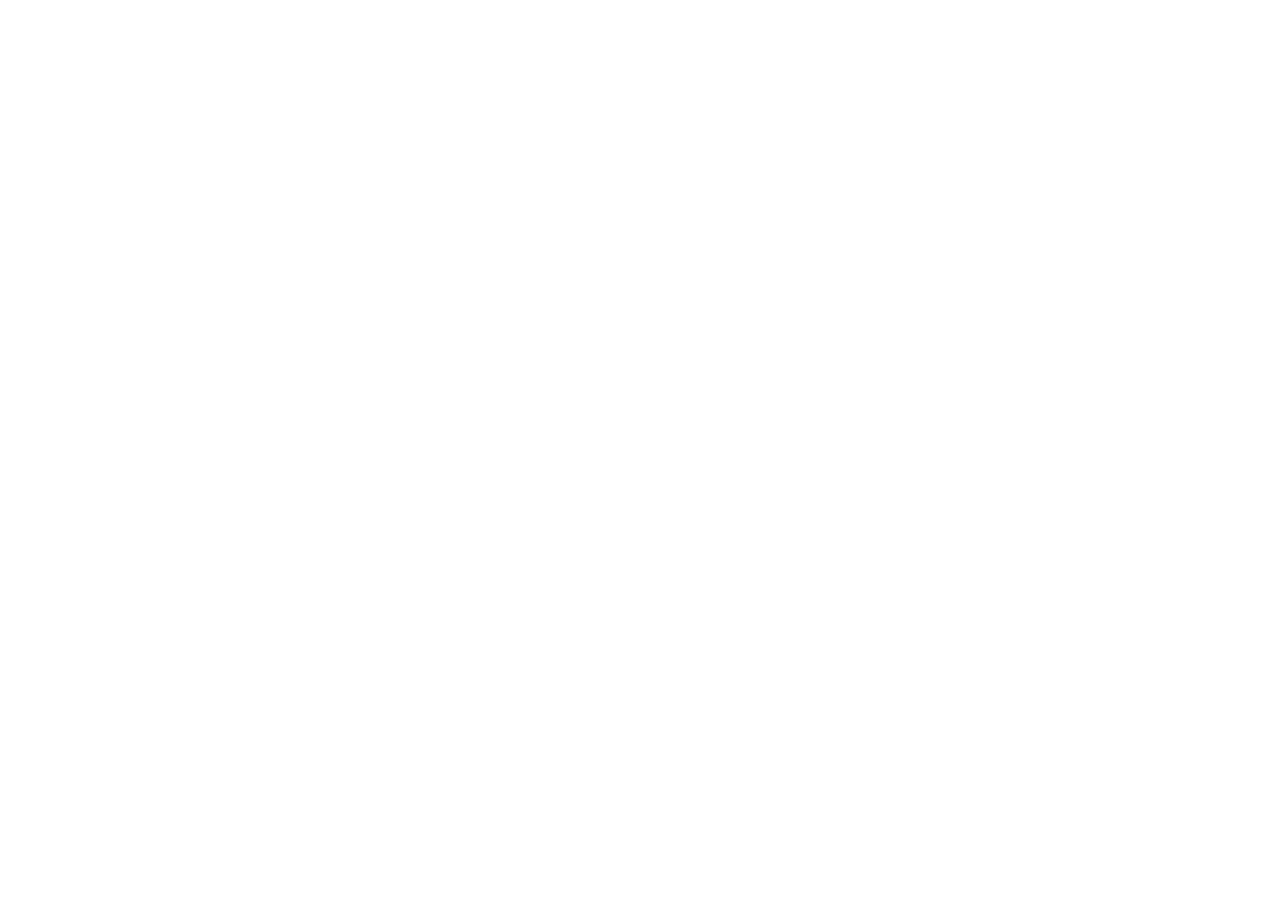
==== dc20160910/html/index.html @ 57bc67fc "基盤のhtml,cssの実装" ====
<!DOCTYPE html>
<html>
<head>
	<meta charset="utf-8">
	<meta http-equiv="X-UA-Compatible" content="IE=edge">
	<meta name="viewport" content="width=device-width, maximum-scale=1.0, minimum-scale=0.5,user-scalable=yes,initial-scale=1.0" />
	<meta http-equiv="Pragma" content="no-cache">
	<meta http-equiv="Cache-Control" content="no-cache">
	<meta http-equiv="Expires" content="0">
	<meta name="author" content="white wolf">
	<meta name="description" content="">
	<meta name="keywords" content="">
	<title></title>
	<link rel="stylesheet" href="css/normalize.css">
	<link rel="stylesheet" href="css/format.css">
</head>
<body>

</body>
</html>
---- dc20160910/html/css/format.css ----
/*
format Stylesheet
v1.0.0
Last Updated: 2016-09-03
Author: White Wolf
Twitter: @White_Wolf_NeT
*/

@font-face {
	font-family: 'ImagineYokohamaFont';
	src: url(../font/imagine_YOKOHAMA.otf);
}

* {
	width: 100%;
	margin: 0;
	padding: 0;
	font-family: ImagineYokohamaFont;
}

/*
タブレット端末サイズ
*/
@media screen and (max-width:1050px){
}

/*
スマホ端末サイズ
*/
@media screen and (max-width:650px){
}
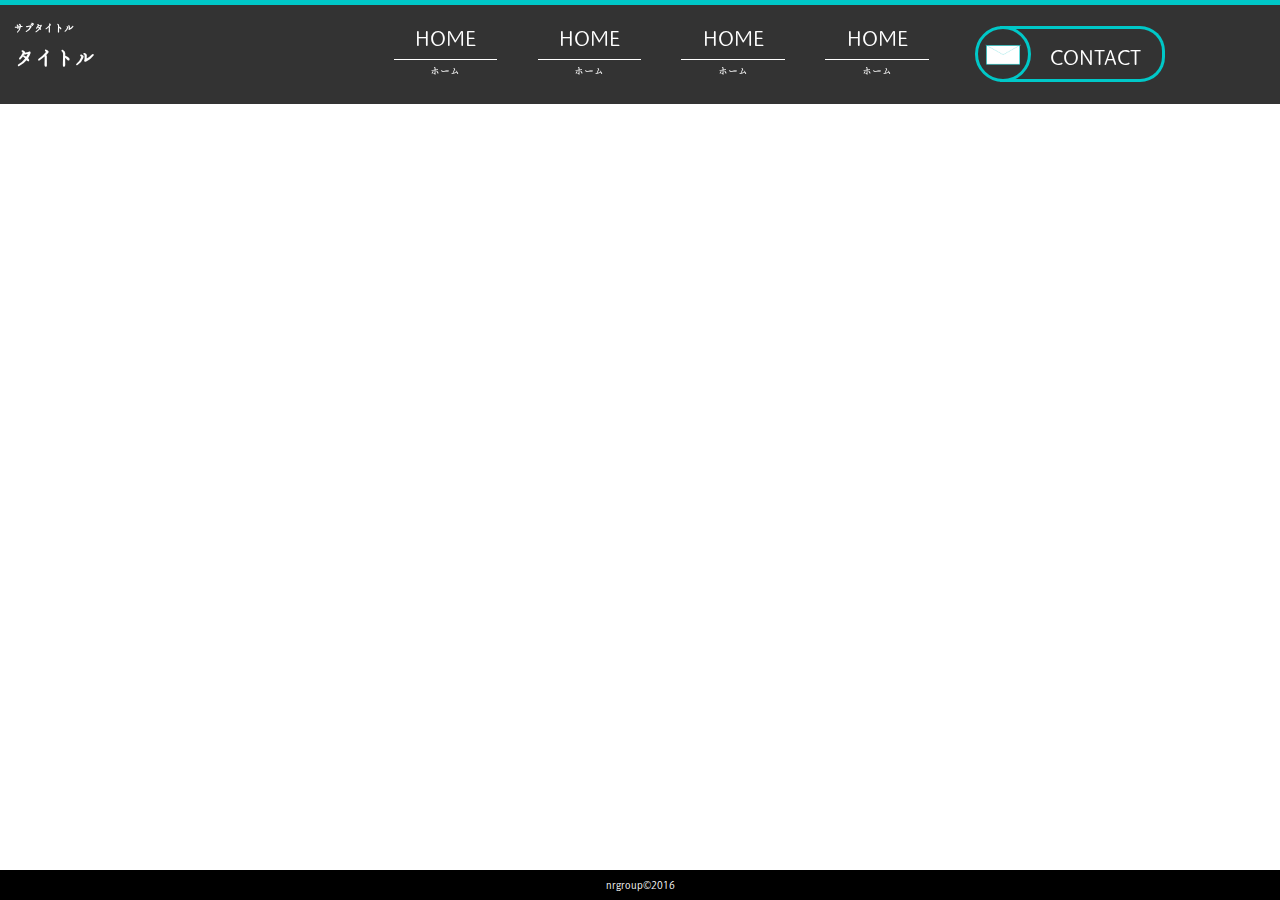
==== commit dc677ef9: "主にPC用のheader部分の実装" ====
--- a/dc20160910/html/index.html
+++ b/dc20160910/html/index.html
@@ -10,11 +10,43 @@
 	<meta name="author" content="white wolf">
 	<meta name="description" content="">
 	<meta name="keywords" content="">
-	<title></title>
+	<title>タイトル</title>
 	<link rel="stylesheet" href="css/normalize.css">
 	<link rel="stylesheet" href="css/format.css">
+	<link rel="stylesheet" href="css/header_footer.css">
+	<link rel="stylesheet" href="css/index.css">
 </head>
 <body>
-
+	<header>
+		<div class="logo_group">
+			<h2>サブタイトル</h2>
+			<h1>タイトル</h1>
+		</div>
+		<nav class="nav_group">
+			<ul>
+				<li><a href="#" title="HOME">HOME<p class="subTitleMenu">ホーム</p></a></li>
+				<li><a href="#" title="HOME">HOME<p class="subTitleMenu">ホーム</p></a></li>
+				<li><a href="#" title="HOME">HOME<p class="subTitleMenu">ホーム</p></a></li>
+				<li><a href="#" title="HOME">HOME<p class="subTitleMenu">ホーム</p></a></li>
+				<li><a href="#" title="HOME" id="contact_menu_tab">HOME<p class="subTitleMenu">ホーム</p></a></li>
+				<li id="contact_menu">
+					<a href="#" title="CONTACT">
+						<ul>
+							<li><img src="img/icon/contact_icon.gif" alt="CONTACT_ICON"></li>
+							<li>CONTACT</li>
+						</ul>
+					</a>
+				</li>
+			</ul>
+		</nav>
+	</header>
+	<div class="main_body">
+		<div>
+			<!-- image -->
+		</div>
+	</div>
+	<footer>
+		<p class="copywrigth">nrgroup©2016</p>
+	</footer>
 </body>
 </html>--- a/dc20160910/html/css/format.css
+++ b/dc20160910/html/css/format.css
@@ -8,7 +8,7 @@
 
 @font-face {
 	font-family: 'ImagineYokohamaFont';
-	src: url(../font/imagine_YOKOHAMA.otf);
+	src: url('../font/imagine_YOKOHAMA.otf');
 }
 
 * {
@@ -18,7 +18,17 @@
 	font-family: ImagineYokohamaFont;
 }
 
-/*
+a{
+	text-decoration: none;
+	color: black;
+	-moz-transition: .5s;
+	-webkit-transition: .5s;
+	-o-transition: .5s;
+	-ms-transition: .5s;
+	transition: .5s;
+}
+
+/*http://netgroup.sakura.ne.jp
 タブレット端末サイズ
 */
 @media screen and (max-width:1050px){
--- a/dc20160910/html/css/header_footer.css
+++ b/dc20160910/html/css/header_footer.css
@@ -0,0 +1,198 @@
+/*
+header footer Stylesheet
+v1.0.0
+Last Updated: 2016-09-03
+Author: White Wolf
+Twitter: @White_Wolf_NeT
+*/
+
+header
+{
+	border-top: solid 5px rgb(0, 200, 200);
+	background-color: rgba(0,0,0,0.8);
+	position: fixed;
+	left: 0;
+	top: 0;
+	width: 98%;
+	padding: 1% 1% 0 1%;
+}
+
+.logo_group
+{
+	width: 20%;
+	display: block;
+	float: left;
+}
+
+.logo_group h1{
+	font-size: 20px;
+	color: white;
+	width: 90%;
+	margin: 0;
+	padding: 0 1%;
+}
+
+.logo_group h2
+{
+	font-size: 10px;
+	color: white;
+	padding: 0 0.5%;
+}
+
+.nav_group
+{
+	width: 75%;
+	display: block;
+	float: right;
+}
+
+.nav_group ul
+{
+	width: 90%;
+	margin: 0 auto;
+	list-style: none;
+}
+
+.nav_group li
+{
+	width: 17%;
+	float: left;
+	text-align: center;
+	vertical-align: middle;
+}
+
+.nav_group li a
+{
+	display: block;
+	width: 90%;
+	padding: 0 5% 5% 5%;
+	font-size: 20px;
+	color: white;
+}
+
+#contact_menu_tab{
+	display: none;
+}
+
+.nav_group li a:hover{
+	color: gray;
+}
+
+.nav_group li a p
+{
+	width: 80%;
+	margin: 1% auto;
+	padding: 1% 0;
+	border-top: solid 1px;
+	font-size: 10px;
+}
+
+#contact_menu
+{
+	width: 32%;
+	margin: 1% 0;
+}
+
+#contact_menu li:first-child
+{
+	position: relative;
+	width: 40%;
+	max-height: 50px;
+	max-width: 50px;
+	min-height: 45px;
+	min-width: 45px;
+	z-index: 1;
+}
+
+#contact_menu li:first-child img
+{
+	position: absolute;
+	left: 0;
+	top: 0;
+	max-height: 50px;
+	max-width: 50px;
+	min-height: 45px;
+	min-width: 45px;
+	border: solid 3px rgb(0, 200, 200);
+	border-radius: 50%;
+    -webkit-border-radius: 50%;
+    -moz-border-radius: 50%;
+}
+
+#contact_menu li:last-child
+{
+	width: 60%;
+	padding: 8px 0 12px 30px;
+	margin-left: -25px;
+	border-top: none;
+	font-size: 20px;
+	height: 30px;
+	border: solid 3px rgb(0, 200, 200);
+	border-left: none;
+	border-top-right-radius: 25px;
+	border-bottom-right-radius: 25px;
+}
+
+.nav_group ul:after
+{
+	content: "";
+	display: block;
+	height: 0;
+	clear: both;
+}
+
+.nav_group:after
+{
+	content: "";
+	display: block;
+	clear: both;
+	height: 0;
+}
+
+footer
+{
+	background-color: black;
+	display: block;
+	position: fixed;
+	left: 0;
+	bottom: 0;
+}
+
+.copywrigth
+{
+	text-align: center;
+	vertical-align: sub;
+	padding: 5px 0;
+	clear: both;
+	font-size: 10px;
+	color: white;
+	background: black;
+}
+
+/*http://netgroup.sakura.ne.jp
+タブレット端末サイズ
+*/
+@media screen and (max-width:1050px){
+	#contact_menu{
+		display: none;
+	}
+
+	.nav_group li
+	{
+		width: 20%;
+	}
+
+	#contact_menu_tab{
+		display: list-item;
+	}
+}
+
+@media screen and (max-width:650px)
+{
+	footer
+	{
+		position: relative;
+		left: 0;
+		bottom: 0;
+	}
+}--- a/dc20160910/html/css/index.css
+++ b/dc20160910/html/css/index.css
@@ -0,0 +1,7 @@
+/*
+index Stylesheet
+v1.0.0
+Last Updated: 2016-09-03
+Author: White Wolf
+Twitter: @White_Wolf_NeT
+*/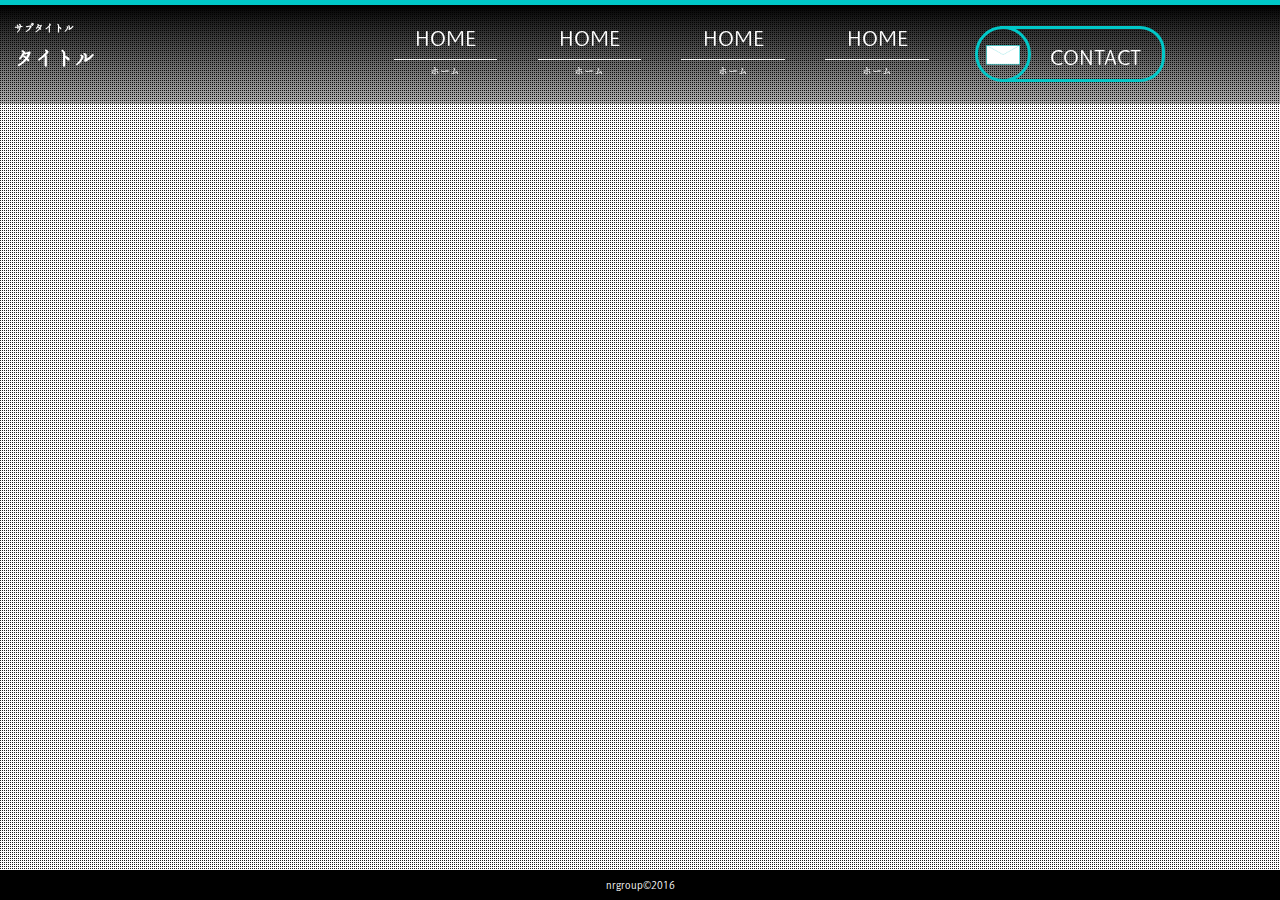
==== commit b706c89f: "トップページ内部（ヘッダー・フッター以外）のほぼ完成まで実装" ====
--- a/dc20160910/html/index.html
+++ b/dc20160910/html/index.html
@@ -15,8 +15,20 @@
 	<link rel="stylesheet" href="css/format.css">
 	<link rel="stylesheet" href="css/header_footer.css">
 	<link rel="stylesheet" href="css/index.css">
+	<link rel="stylesheet" type="text/css" href="css/style2.css" />
+	<script type="text/javascript" src="js/modernizr.custom.86080.js"></script>
 </head>
 <body>
+	<div class="main_body_images">
+		<ul class="cb-slideshow">
+			<li><span>Image 01</span><div><h3>image06</h3></div></li>
+			<li><span>Image 02</span><div><h3>image05</h3></div></li>
+			<li><span>Image 03</span><div><h3>image04</h3></div></li>
+			<li><span>Image 04</span><div><h3>image03</h3></div></li>
+			<li><span>Image 05</span><div><h3>image02</h3></div></li>
+			<li><span>Image 06</span><div><h3>image01</h3></div></li>
+		</ul>
+	</div>
 	<header>
 		<div class="logo_group">
 			<h2>サブタイトル</h2>
@@ -40,11 +52,6 @@
 			</ul>
 		</nav>
 	</header>
-	<div class="main_body">
-		<div>
-			<!-- image -->
-		</div>
-	</div>
 	<footer>
 		<p class="copywrigth">nrgroup©2016</p>
 	</footer>
--- a/dc20160910/html/css/header_footer.css
+++ b/dc20160910/html/css/header_footer.css
@@ -10,6 +10,14 @@
 {
 	border-top: solid 5px rgb(0, 200, 200);
 	background-color: rgba(0,0,0,0.8);
+	background: -moz-linear-gradient(
+		top,
+		rgba(0,0,0,1) 0%,
+		rgba(0,0,0,0.3));
+	background: -webkit-gradient(
+		linear, left top, left bottom,
+		from(rgba(0,0,0,1)),
+		to(rgba(0,0,0,0.3)));
 	position: fixed;
 	left: 0;
 	top: 0;
--- a/dc20160910/html/css/index.css
+++ b/dc20160910/html/css/index.css
@@ -4,4 +4,14 @@
 Last Updated: 2016-09-03
 Author: White Wolf
 Twitter: @White_Wolf_NeT
-*/+*/
+
+@media screen and (max-width:650px)
+{
+	footer
+	{
+		position: fixed;
+		left: 0;
+		bottom: 0;
+	}
+}--- a/dc20160910/html/css/style2.css
+++ b/dc20160910/html/css/style2.css
@@ -0,0 +1,339 @@
+.cb-slideshow,
+.cb-slideshow:after {
+    position: fixed;
+    width: 100%;
+    height: 100%;
+    top: 0px;
+    left: 0px;
+    z-index: 0;
+}
+.cb-slideshow:after {
+    content: '';
+    background: transparent url(../images/pattern.png) repeat top left;
+}
+.cb-slideshow li span {
+    width: 100%;
+    height: 100%;
+    position: absolute;
+    top: 0px;
+    left: 0px;
+    color: transparent;
+    background-size: cover;
+    background-position: 50% 50%;
+    background-repeat: none;
+    opacity: 0;
+    z-index: 0;
+	-webkit-backface-visibility: hidden;
+    -webkit-animation: imageAnimation 36s linear infinite 0s;
+    -moz-animation: imageAnimation 36s linear infinite 0s;
+    -o-animation: imageAnimation 36s linear infinite 0s;
+    -ms-animation: imageAnimation 36s linear infinite 0s;
+    animation: imageAnimation 36s linear infinite 0s;
+}
+.cb-slideshow li div {
+    z-index: 1000;
+    position: absolute;
+    bottom: 35px;
+    left: 0;
+    width: 100%;
+    text-align: right;
+    opacity: 0;
+    -webkit-animation: titleAnimation 36s linear infinite 0s;
+    -moz-animation: titleAnimation 36s linear infinite 0s;
+    -o-animation: titleAnimation 36s linear infinite 0s;
+    -ms-animation: titleAnimation 36s linear infinite 0s;
+    animation: titleAnimation 36s linear infinite 0s;
+}
+.cb-slideshow li div h3 {
+    font-family: 'BebasNeueRegular', 'Arial Narrow', Arial, sans-serif;
+    font-size: 160px;
+    padding: 0 30px;
+    line-height: 120px;
+    color: rgba(169,3,41, 0.8);
+}
+.cb-slideshow li:nth-child(1) span { background-image: url(../images/6.jpg) }
+.cb-slideshow li:nth-child(2) span {
+    background-image: url(../images/5.jpg);
+    -webkit-animation-delay: 6s;
+    -moz-animation-delay: 6s;
+    -o-animation-delay: 6s;
+    -ms-animation-delay: 6s;
+    animation-delay: 6s;
+}
+.cb-slideshow li:nth-child(3) span {
+    background-image: url(../images/4.jpg);
+    -webkit-animation-delay: 12s;
+    -moz-animation-delay: 12s;
+    -o-animation-delay: 12s;
+    -ms-animation-delay: 12s;
+    animation-delay: 12s;
+}
+.cb-slideshow li:nth-child(4) span {
+    background-image: url(../images/3.jpg);
+    -webkit-animation-delay: 18s;
+    -moz-animation-delay: 18s;
+    -o-animation-delay: 18s;
+    -ms-animation-delay: 18s;
+    animation-delay: 18s;
+}
+.cb-slideshow li:nth-child(5) span {
+    background-image: url(../images/2.jpg);
+    -webkit-animation-delay: 24s;
+    -moz-animation-delay: 24s;
+    -o-animation-delay: 24s;
+    -ms-animation-delay: 24s;
+    animation-delay: 24s;
+}
+.cb-slideshow li:nth-child(6) span {
+    background-image: url(../images/1.jpg);
+    -webkit-animation-delay: 30s;
+    -moz-animation-delay: 30s;
+    -o-animation-delay: 30s;
+    -ms-animation-delay: 30s;
+    animation-delay: 30s;
+}
+.cb-slideshow li:nth-child(2) div {
+    -webkit-animation-delay: 6s;
+    -moz-animation-delay: 6s;
+    -o-animation-delay: 6s;
+    -ms-animation-delay: 6s;
+    animation-delay: 6s;
+}
+.cb-slideshow li:nth-child(3) div {
+    -webkit-animation-delay: 12s;
+    -moz-animation-delay: 12s;
+    -o-animation-delay: 12s;
+    -ms-animation-delay: 12s;
+    animation-delay: 12s;
+}
+.cb-slideshow li:nth-child(4) div {
+    -webkit-animation-delay: 18s;
+    -moz-animation-delay: 18s;
+    -o-animation-delay: 18s;
+    -ms-animation-delay: 18s;
+    animation-delay: 18s;
+}
+.cb-slideshow li:nth-child(5) div {
+    -webkit-animation-delay: 24s;
+    -moz-animation-delay: 24s;
+    -o-animation-delay: 24s;
+    -ms-animation-delay: 24s;
+    animation-delay: 24s;
+}
+.cb-slideshow li:nth-child(6) div {
+    -webkit-animation-delay: 30s;
+    -moz-animation-delay: 30s;
+    -o-animation-delay: 30s;
+    -ms-animation-delay: 30s;
+    animation-delay: 30s;
+}
+@-webkit-keyframes imageAnimation { 
+	0% {
+	    opacity: 0;
+	    -webkit-animation-timing-function: ease-in;
+	}
+	8% {
+	    opacity: 1;
+	    -webkit-transform: scale(1.05);
+	    -webkit-animation-timing-function: ease-out;
+	}
+	17% {
+	    opacity: 1;
+	    -webkit-transform: scale(1.1) rotate(3deg);
+	}
+	25% {
+	    opacity: 0;
+	    -webkit-transform: scale(1.1) rotate(3deg);
+	}
+	100% { opacity: 0 }
+}
+@-moz-keyframes imageAnimation { 
+	0% {
+	    opacity: 0;
+	    -moz-animation-timing-function: ease-in;
+	}
+	8% {
+	    opacity: 1;
+	    -moz-transform: scale(1.05);
+	    -moz-animation-timing-function: ease-out;
+	}
+	17% {
+	    opacity: 1;
+	    -moz-transform: scale(1.1) rotate(3deg);
+	}
+	25% {
+	    opacity: 0;
+	    -moz-transform: scale(1.1) rotate(3deg);
+	}
+	100% { opacity: 0 }
+}
+@-o-keyframes imageAnimation { 
+	0% {
+	    opacity: 0;
+	    -o-animation-timing-function: ease-in;
+	}
+	8% {
+	    opacity: 1;
+	    -o-transform: scale(1.05);
+	    -o-animation-timing-function: ease-out;
+	}
+	17% {
+	    opacity: 1;
+	    -o-transform: scale(1.1) rotate(3deg);
+	}
+	25% {
+	    opacity: 0;
+	    -o-transform: scale(1.1) rotate(3deg);
+	}
+	100% { opacity: 0 }
+}
+@-ms-keyframes imageAnimation { 
+	0% {
+	    opacity: 0;
+	    -ms-animation-timing-function: ease-in;
+	}
+	8% {
+	    opacity: 1;
+	    -ms-transform: scale(1.05);
+	    -ms-animation-timing-function: ease-out;
+	}
+	17% {
+	    opacity: 1;
+	    -ms-transform: scale(1.1) rotate(3deg);
+	}
+	25% {
+	    opacity: 0;
+	    -ms-transform: scale(1.1) rotate(3deg);
+	}
+	100% { opacity: 0 }
+}
+@keyframes imageAnimation { 
+	0% {
+	    opacity: 0;
+	    animation-timing-function: ease-in;
+	}
+	8% {
+	    opacity: 1;
+	    transform: scale(1.05);
+	    animation-timing-function: ease-out;
+	}
+	17% {
+	    opacity: 1;
+	    transform: scale(1.1) rotate(3deg);
+	}
+	25% {
+	    opacity: 0;
+	    transform: scale(1.1) rotate(3deg);
+	}
+	100% { opacity: 0 }
+}
+@-webkit-keyframes titleAnimation { 
+	0% {
+	    opacity: 0;
+	    -webkit-transform: translateX(200px);
+	}
+	8% {
+	    opacity: 1;
+	    -webkit-transform: translateX(0px);
+	}
+	17% {
+	    opacity: 1;
+	    -webkit-transform: translateX(0px);
+	}
+	19% {
+	    opacity: 0;
+	    -webkit-transform: translateX(-400px);
+	}
+	25% { opacity: 0 }
+	100% { opacity: 0 }
+}
+@-moz-keyframes titleAnimation { 
+	0% {
+	    opacity: 0;
+	    -moz-transform: translateX(200px);
+	}
+	8% {
+	    opacity: 1;
+	    -moz-transform: translateX(0px);
+	}
+	17% {
+	    opacity: 1;
+	    -moz-transform: translateX(0px);
+	}
+	19% {
+	    opacity: 0;
+	    -moz-transform: translateX(-400px);
+	}
+	25% { opacity: 0 }
+	100% { opacity: 0 }
+}
+@-o-keyframes titleAnimation { 
+	0% {
+	    opacity: 0;
+	    -o-transform: translateX(200px);
+	}
+	8% {
+	    opacity: 1;
+	    -o-transform: translateX(0px);
+	}
+	17% {
+	    opacity: 1;
+	    -o-transform: translateX(0px);
+	}
+	19% {
+	    opacity: 0;
+	    -o-transform: translateX(-400px);
+	}
+	25% { opacity: 0 }
+	100% { opacity: 0 }
+}
+@-ms-keyframes titleAnimation { 
+	0% {
+	    opacity: 0;
+	    -ms-transform: translateX(200px);
+	}
+	8% {
+	    opacity: 1;
+	    -ms-transform: translateX(0px);
+	}
+	17% {
+	    opacity: 1;
+	    -ms-transform: translateX(0px);
+	}
+	19% {
+	    opacity: 0;
+	    -ms-transform: translateX(-400px);
+	}
+	25% { opacity: 0 }
+	100% { opacity: 0 }
+}
+@keyframes titleAnimation { 
+	0% {
+	    opacity: 0;
+	    transform: translateX(200px);
+	}
+	8% {
+	    opacity: 1;
+	    transform: translateX(0px);
+	}
+	17% {
+	    opacity: 1;
+	    transform: translateX(0px);
+	}
+	19% {
+	    opacity: 0;
+	    transform: translateX(-400px);
+	}
+	25% { opacity: 0 }
+	100% { opacity: 0 }
+}
+/* Show at least something when animations not supported */
+.no-cssanimations .cb-slideshow li span{
+	opacity: 1;
+}
+@media screen and (max-width: 1140px) { 
+	.cb-slideshow li div h3 { font-size: 100px }
+}
+@media screen and (max-width: 600px) { 
+	.cb-slideshow li div h3 { font-size: 50px }
+}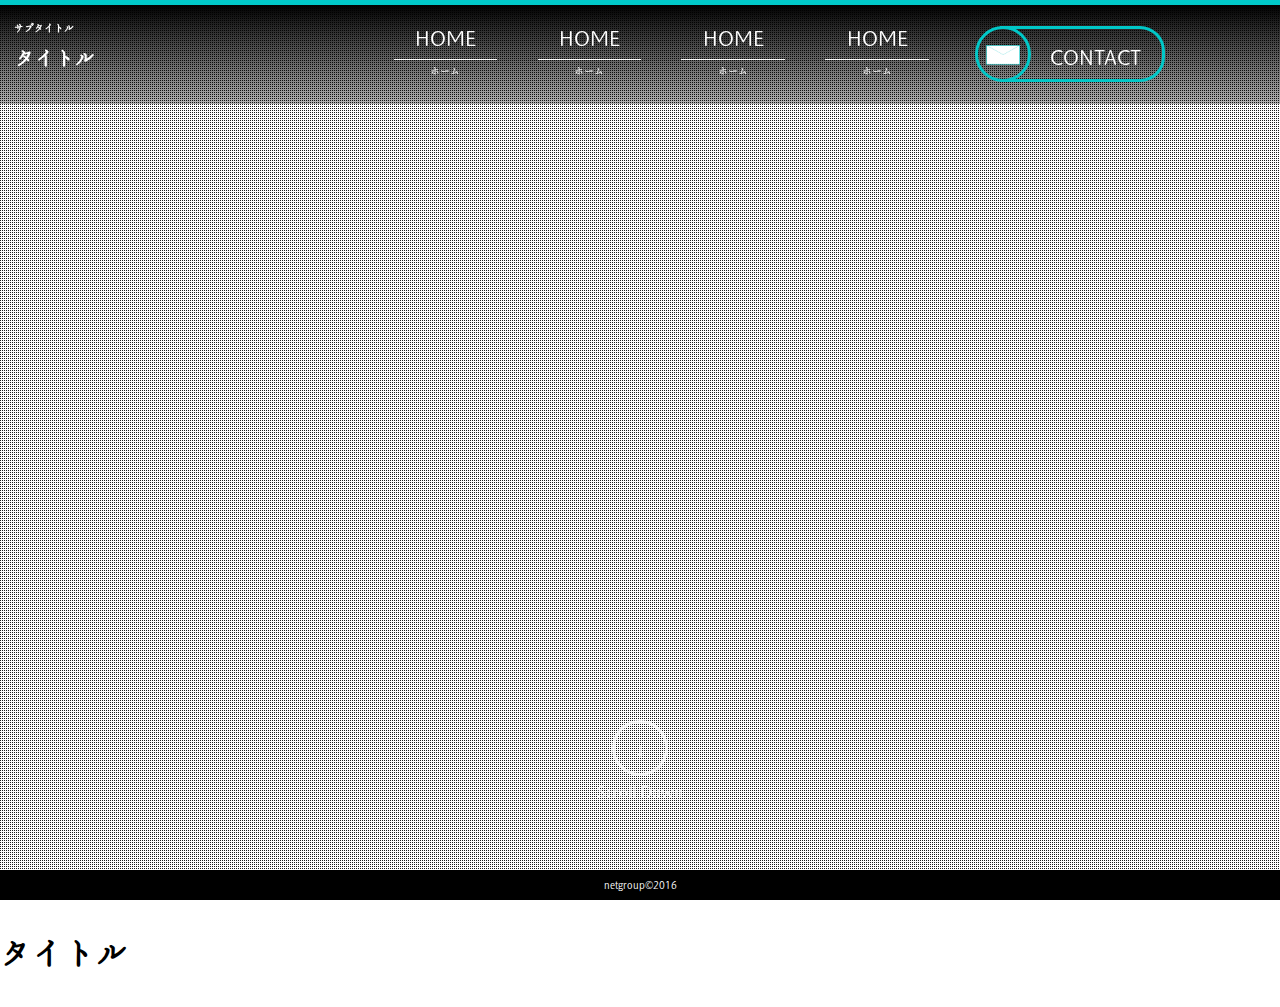
==== commit 4ab81e82: "トップページの追加機能のための修正対応" ====
--- a/dc20160910/html/index.html
+++ b/dc20160910/html/index.html
@@ -52,8 +52,21 @@
 			</ul>
 		</nav>
 	</header>
+	<div class="sub_body">
+		<div class="sub_contents">
+			<ul>
+				<li>↓</li>
+				<li>Scroll Down</li>
+			</ul>
+		</div>
+	</div>
+	<div class="main_body">
+		<div class="main_contents">
+			<h1>タイトル</h1>
+		</div>
+	</div>
 	<footer>
-		<p class="copywrigth">nrgroup©2016</p>
+		<p class="copywrigth">netgroup©2016</p>
 	</footer>
 </body>
 </html>--- a/dc20160910/html/css/format.css
+++ b/dc20160910/html/css/format.css
@@ -27,6 +27,51 @@
 	-ms-transition: .5s;
 	transition: .5s;
 }
+.sub_body{
+	position: relative;
+}
+
+.sub_contents{
+	position: absolute;
+	top: 80vh;
+	left: 0;
+}
+
+.sub_contents ul{
+	list-style: none;
+	color: rgba(255, 255, 255, 0.8);
+}
+
+.sub_contents ul li:first-child{
+	width: 50px;
+	height: 30px;
+	margin: 0 auto;
+	padding: 5px 0 15px;
+	font-size: 20px;
+	text-align: center;
+	vertical-align: middle;
+	border: solid 3px rgba(255, 255, 255, 0.8);
+	border-radius: 50%;
+    -webkit-border-radius: 50%;
+    -moz-border-radius: 50%;
+}
+
+.sub_contents ul li:last-child{
+	width: 50%;
+	margin: 0 auto;
+	text-align: center;
+}
+
+.main_body{
+	position: relative;
+}
+
+.main_contents{
+	position: absolute;
+	top: 100vh;
+	left: 0;
+	background-color: white;
+}
 
 /*http://netgroup.sakura.ne.jp
 タブレット端末サイズ
@@ -38,4 +83,7 @@
 スマホ端末サイズ
 */
 @media screen and (max-width:650px){
+	.sub_contents{
+		top: 78vh;
+	}
 }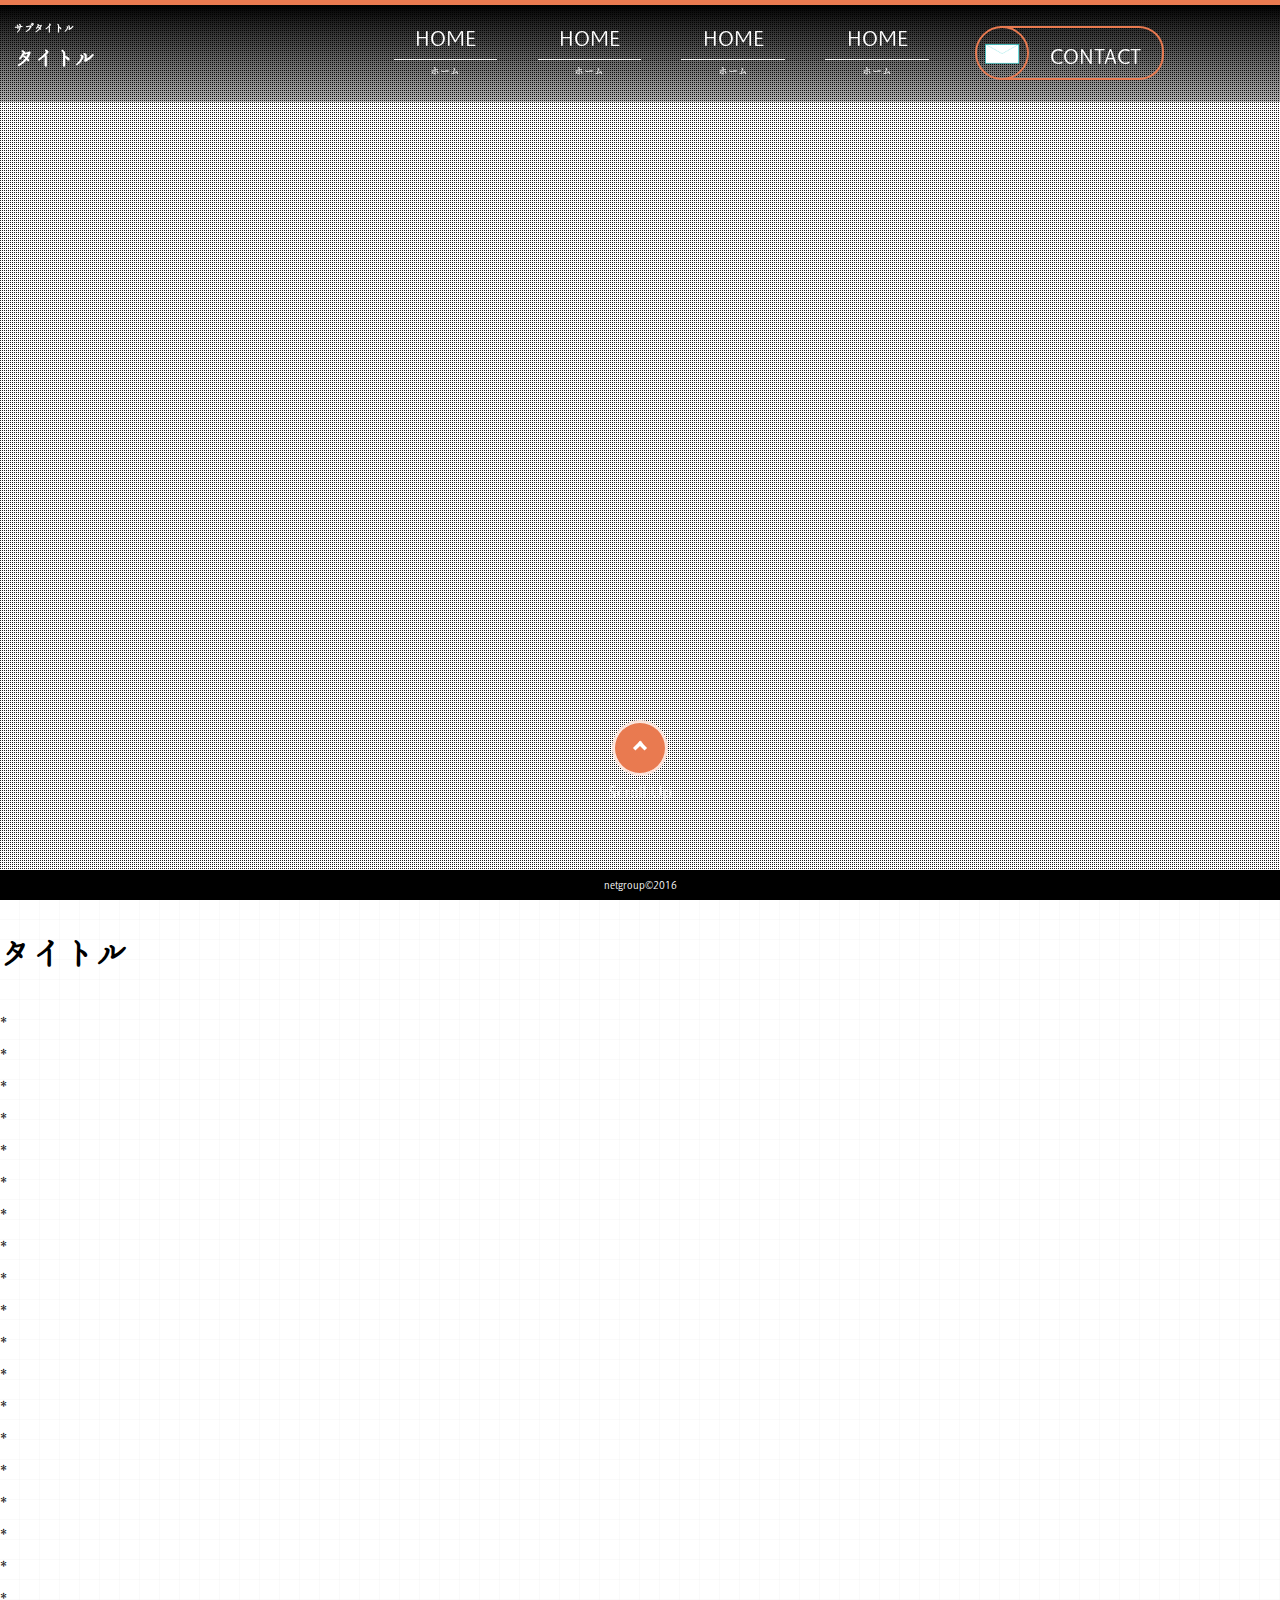
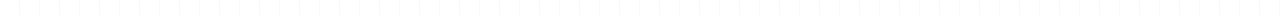
==== commit 68627762: "最新のindex実装分" ====
--- a/dc20160910/html/index.html
+++ b/dc20160910/html/index.html
@@ -17,6 +17,8 @@
 	<link rel="stylesheet" href="css/index.css">
 	<link rel="stylesheet" type="text/css" href="css/style2.css" />
 	<script type="text/javascript" src="js/modernizr.custom.86080.js"></script>
+	<script type="text/javascript" src="js/jquery.inview.min.js"></script>
+	<script type="text/javascript" src="js/jquery.inview.js"></script>
 </head>
 <body>
 	<div class="main_body_images">
@@ -55,14 +57,35 @@
 	<div class="sub_body">
 		<div class="sub_contents">
 			<ul>
-				<li>↓</li>
-				<li>Scroll Down</li>
+				<li>^</li>
+				<li>Scroll Up</li>
 			</ul>
 		</div>
 	</div>
 	<div class="main_body">
 		<div class="main_contents">
 			<h1>タイトル</h1>
+			<p>
+				*<br>
+				*<br>
+				*<br>
+				*<br>
+				*<br>
+				*<br>
+				*<br>
+				*<br>
+				*<br>
+				*<br>
+				*<br>
+				*<br>
+				*<br>
+				*<br>
+				*<br>
+				*<br>
+				*<br>
+				*<br>
+				*<br>
+			</p>
 		</div>
 	</div>
 	<footer>
--- a/dc20160910/html/css/format.css
+++ b/dc20160910/html/css/format.css
@@ -16,6 +16,7 @@
 	margin: 0;
 	padding: 0;
 	font-family: ImagineYokohamaFont;
+	text-overflow:ellipsis
 }
 
 a{
@@ -43,6 +44,7 @@
 }
 
 .sub_contents ul li:first-child{
+	position: relative;
 	width: 50px;
 	height: 30px;
 	margin: 0 auto;
@@ -54,12 +56,40 @@
 	border-radius: 50%;
     -webkit-border-radius: 50%;
     -moz-border-radius: 50%;
+    background-color: rgb(233, 122, 80);
 }
 
 .sub_contents ul li:last-child{
 	width: 50%;
 	margin: 0 auto;
 	text-align: center;
+}
+
+.sub_contents ul li:first-child:before{
+	display: block;
+	content: "";
+	position: absolute;
+	-webkit-transform: rotate(45deg);
+	transform: rotate(45deg);
+	top: 25px;
+	right: 20px;
+	width: 10px;
+	height: 10px;
+	margin-top: -5px;
+	background: white;
+}
+.sub_contents ul li:first-child:after{
+	display: block;
+	content: "";
+	position: absolute;
+	-webkit-transform: rotate(45deg);
+	transform: rotate(45deg);
+	top: 30px;
+	right: 20px;
+	width: 10px;
+	height: 10px;
+	margin-top: -5px;
+	background-color: rgb(233, 122, 80);
 }
 
 .main_body{
@@ -71,6 +101,11 @@
 	top: 100vh;
 	left: 0;
 	background-color: white;
+	background-image:
+	linear-gradient(transparent 95%, rgba(230, 230, 230, 0.2) 5%),
+	linear-gradient(90deg, transparent 95%, rgba(230, 230, 230, 0.2) 5%);
+	background-size: 20px 20px;
+	background-repeat: repeat;
 }
 
 /*http://netgroup.sakura.ne.jp
--- a/dc20160910/html/css/header_footer.css
+++ b/dc20160910/html/css/header_footer.css
@@ -8,8 +8,7 @@
 
 header
 {
-	border-top: solid 5px rgb(0, 200, 200);
-	background-color: rgba(0,0,0,0.8);
+	border-top: solid 5px rgb(233, 122, 80);
 	background: -moz-linear-gradient(
 		top,
 		rgba(0,0,0,1) 0%,
@@ -21,6 +20,7 @@
 	position: fixed;
 	left: 0;
 	top: 0;
+	z-index: 5;
 	width: 98%;
 	padding: 1% 1% 0 1%;
 }
@@ -121,7 +121,7 @@
 	max-width: 50px;
 	min-height: 45px;
 	min-width: 45px;
-	border: solid 3px rgb(0, 200, 200);
+	border: solid 2px rgb(233, 122, 80);
 	border-radius: 50%;
     -webkit-border-radius: 50%;
     -moz-border-radius: 50%;
@@ -135,7 +135,7 @@
 	border-top: none;
 	font-size: 20px;
 	height: 30px;
-	border: solid 3px rgb(0, 200, 200);
+	border: solid 2px rgb(233, 122, 80);
 	border-left: none;
 	border-top-right-radius: 25px;
 	border-bottom-right-radius: 25px;
@@ -164,6 +164,7 @@
 	position: fixed;
 	left: 0;
 	bottom: 0;
+	z-index: 4;
 }
 
 .copywrigth
--- a/dc20160910/html/css/style2.css
+++ b/dc20160910/html/css/style2.css
@@ -49,7 +49,7 @@
     font-size: 160px;
     padding: 0 30px;
     line-height: 120px;
-    color: rgba(169,3,41, 0.8);
+    color: rgba(233, 122, 80, 0.8);
 }
 .cb-slideshow li:nth-child(1) span { background-image: url(../images/6.jpg) }
 .cb-slideshow li:nth-child(2) span {
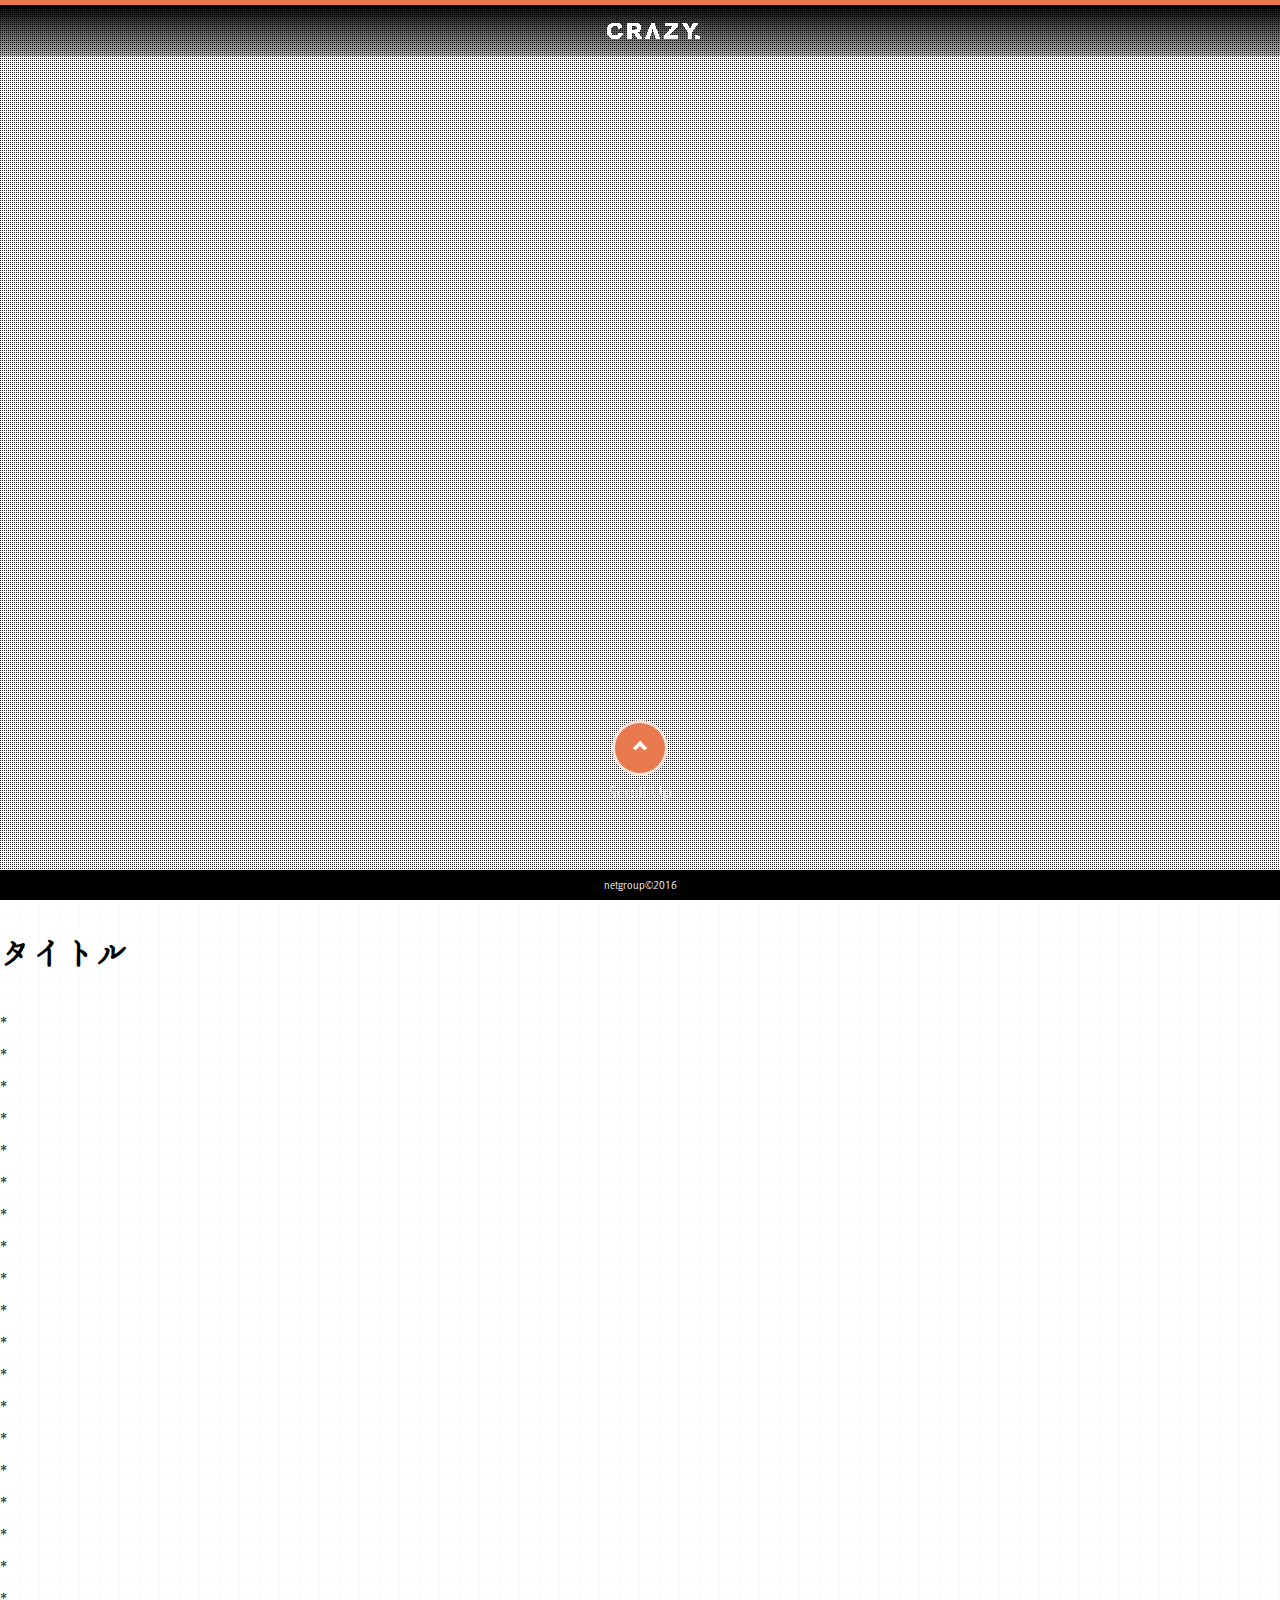
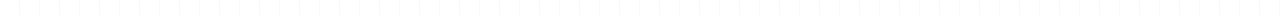
==== commit 3af3cdd0: "トップのヘッダー部分画像含む" ====
--- a/dc20160910/html/index.html
+++ b/dc20160910/html/index.html
@@ -33,26 +33,8 @@
 	</div>
 	<header>
 		<div class="logo_group">
-			<h2>サブタイトル</h2>
-			<h1>タイトル</h1>
+			<img src="img/logo_white.png" alt="CRAZY_logo">
 		</div>
-		<nav class="nav_group">
-			<ul>
-				<li><a href="#" title="HOME">HOME<p class="subTitleMenu">ホーム</p></a></li>
-				<li><a href="#" title="HOME">HOME<p class="subTitleMenu">ホーム</p></a></li>
-				<li><a href="#" title="HOME">HOME<p class="subTitleMenu">ホーム</p></a></li>
-				<li><a href="#" title="HOME">HOME<p class="subTitleMenu">ホーム</p></a></li>
-				<li><a href="#" title="HOME" id="contact_menu_tab">HOME<p class="subTitleMenu">ホーム</p></a></li>
-				<li id="contact_menu">
-					<a href="#" title="CONTACT">
-						<ul>
-							<li><img src="img/icon/contact_icon.gif" alt="CONTACT_ICON"></li>
-							<li>CONTACT</li>
-						</ul>
-					</a>
-				</li>
-			</ul>
-		</nav>
 	</header>
 	<div class="sub_body">
 		<div class="sub_contents">
--- a/dc20160910/html/css/index.css
+++ b/dc20160910/html/css/index.css
@@ -5,6 +5,26 @@
 Author: White Wolf
 Twitter: @White_Wolf_NeT
 */
+
+header{
+	width: 100%;
+	margin: 0;
+	padding-top: 0;
+}
+
+header .logo_group{
+	width: 100%;
+	margin: 0;
+	padding: 0;
+}
+
+header .logo_group img{
+	display: block;
+	width: 100px;
+	height: 25px;
+	margin: 0 auto;
+	padding: 1% 0;
+}
 
 @media screen and (max-width:650px)
 {
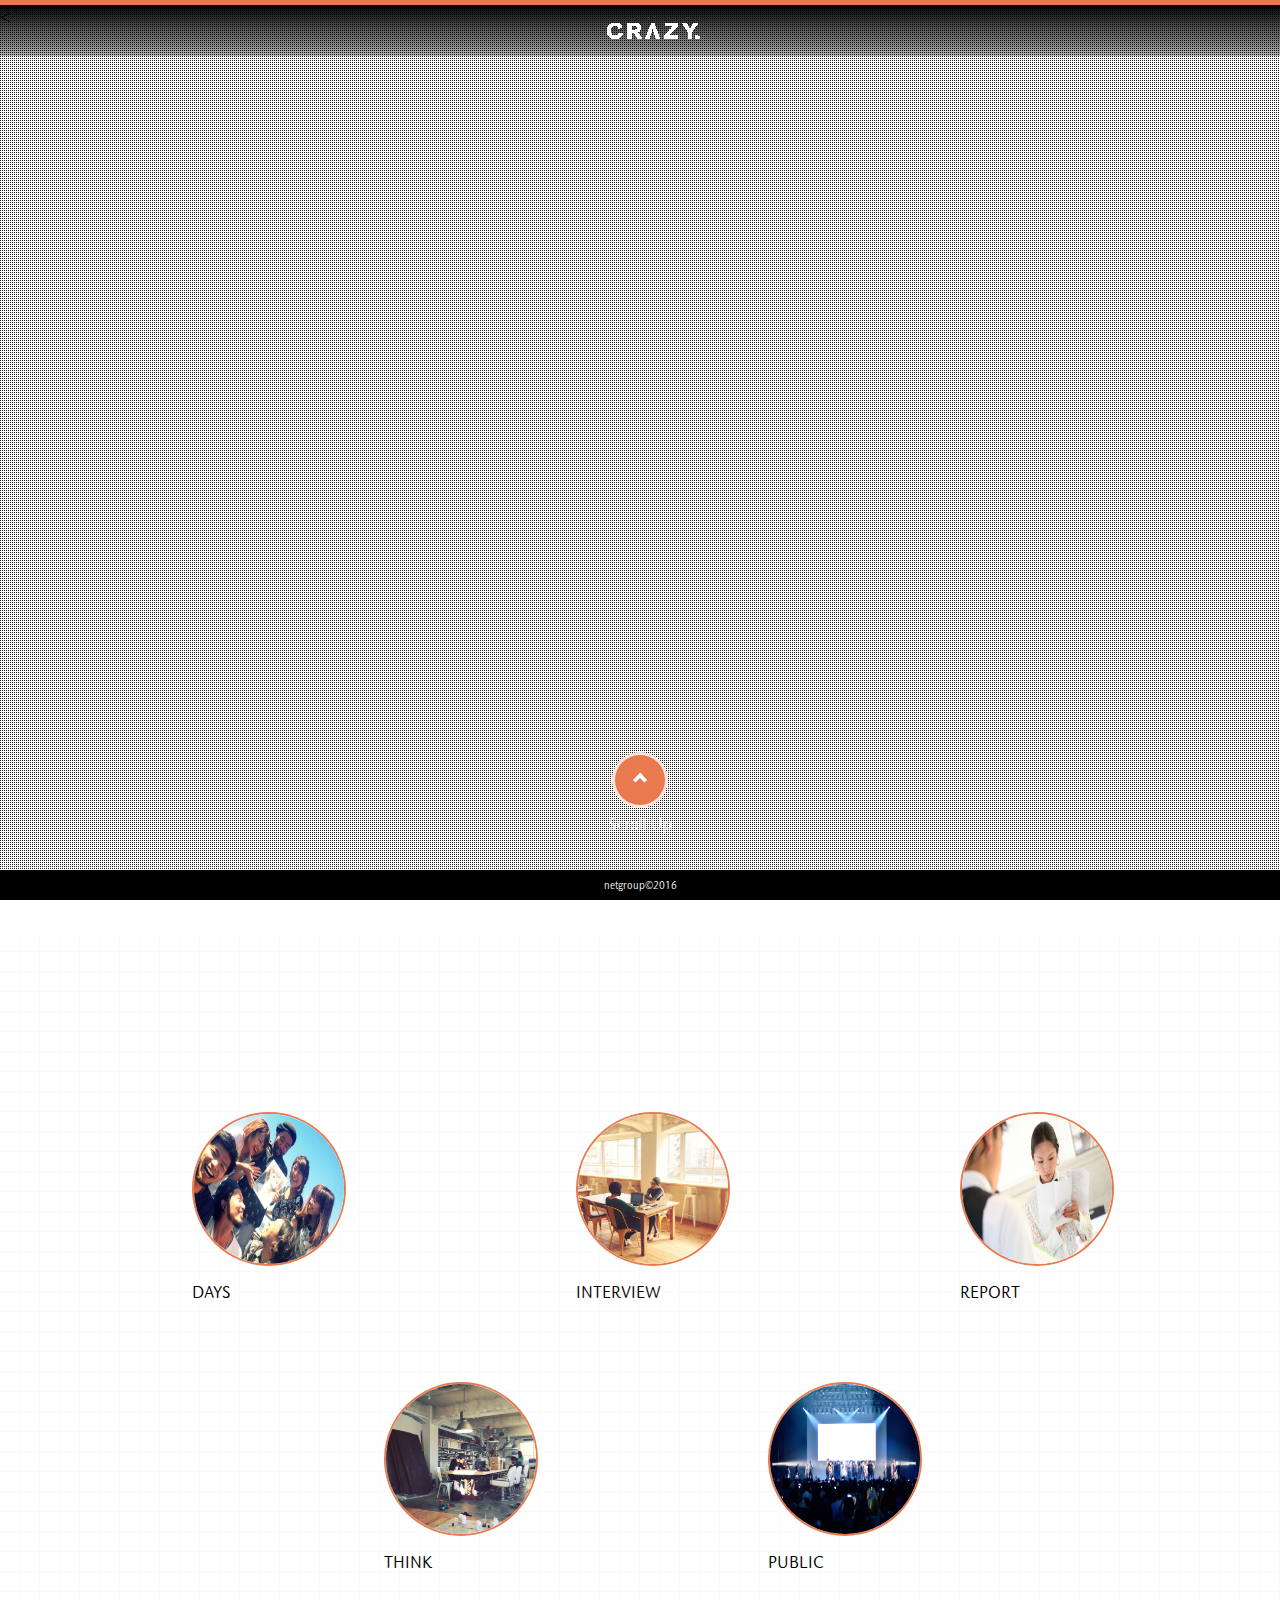
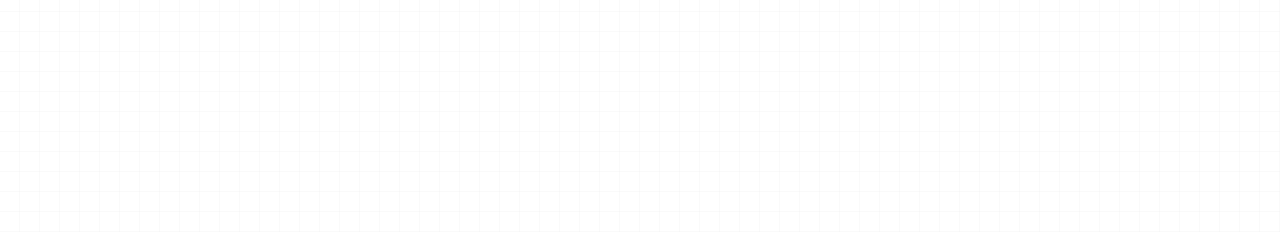
==== commit 83dd8cd4: "インデックスの実装" ====
--- a/dc20160910/html/index.html
+++ b/dc20160910/html/index.html
@@ -16,6 +16,7 @@
 	<link rel="stylesheet" href="css/header_footer.css">
 	<link rel="stylesheet" href="css/index.css">
 	<link rel="stylesheet" type="text/css" href="css/style2.css" />
+	<<link rel="stylesheet" href="css/scroll_animation.css">
 	<script type="text/javascript" src="js/modernizr.custom.86080.js"></script>
 	<script type="text/javascript" src="js/jquery.inview.min.js"></script>
 	<script type="text/javascript" src="js/jquery.inview.js"></script>
@@ -23,12 +24,12 @@
 <body>
 	<div class="main_body_images">
 		<ul class="cb-slideshow">
-			<li><span>Image 01</span><div><h3>image06</h3></div></li>
-			<li><span>Image 02</span><div><h3>image05</h3></div></li>
-			<li><span>Image 03</span><div><h3>image04</h3></div></li>
-			<li><span>Image 04</span><div><h3>image03</h3></div></li>
-			<li><span>Image 05</span><div><h3>image02</h3></div></li>
-			<li><span>Image 06</span><div><h3>image01</h3></div></li>
+			<li><span>Image 01</span><div><h3>RECRUIT</h3></div></li>
+			<li><span>Image 02</span><div><h3>PUBLIC</h3></div></li>
+			<li><span>Image 03</span><div><h3>THINK</h3></div></li>
+			<li><span>Image 04</span><div><h3>REPORT</h3></div></li>
+			<li><span>Image 05</span><div><h3>INTERVIEW</h3></div></li>
+			<li><span>Image 06</span><div><h3>DAYS</h3></div></li>
 		</ul>
 	</div>
 	<header>
@@ -46,28 +47,38 @@
 	</div>
 	<div class="main_body">
 		<div class="main_contents">
-			<h1>タイトル</h1>
-			<p>
-				*<br>
-				*<br>
-				*<br>
-				*<br>
-				*<br>
-				*<br>
-				*<br>
-				*<br>
-				*<br>
-				*<br>
-				*<br>
-				*<br>
-				*<br>
-				*<br>
-				*<br>
-				*<br>
-				*<br>
-				*<br>
-				*<br>
-			</p>
+			<div class="menu_content">
+				<div>
+					<ul>
+						<li><img src="img/day.jpg" alt="DAYS" class="menu_icon"></li>
+						<li>DAYS</li>
+					</ul>
+				</div>
+				<div>
+					<ul>
+						<li><img src="img/interview.jpg" alt="INTERVIEW" class="menu_icon"></li>
+						<li>INTERVIEW</li>
+					</ul>
+				</div>
+				<div>
+					<ul>
+						<li><img src="img/report.jpg" alt="REPORT" class="menu_icon"></li>
+						<li>REPORT</li>
+					</ul>
+				</div>
+				<div>
+					<ul>
+						<li><img src="img/think.jpg" alt="THINK" class="menu_icon"></li>
+						<li>THINK</li>
+					</ul>
+				</div>
+				<div>
+					<ul>
+						<li><img src="img/public.jpg" alt="PUBLIC" class="menu_icon"></li>
+						<li>PUBLIC</li>
+					</ul>
+				</div>
+			</div>
 		</div>
 	</div>
 	<footer>
--- a/dc20160910/html/css/index.css
+++ b/dc20160910/html/css/index.css
@@ -26,6 +26,56 @@
 	padding: 1% 0;
 }
 
+.menu_content{
+	height: 100vh;
+	position: relative;
+}
+
+.menu_content > div{
+	position: absolute;
+	display: block;
+	width: 150px;
+	height: 150px;
+}
+
+.menu_content > div ul{
+	list-style: none;
+}
+
+.menu_content > div .menu_icon{
+	width: 150px;
+	height: 150px;
+	border: solid 2px rgb(233, 122, 80);
+	border-radius: 50%;
+	-webkit-border-radius: 50%;
+	-moz-border-radius: 50%;
+}
+
+.menu_content > div:nth-child(1){
+	top: 20%;
+	left: 15%;
+}
+
+.menu_content > div:nth-child(2){
+	top: 20%;
+	left: 45%;
+}
+
+.menu_content > div:nth-child(3){
+	top: 20%;
+	left: 75%;
+}
+
+.menu_content > div:nth-child(4){
+	top: 50%;
+	left: 30%;
+}
+
+.menu_content > div:nth-child(5){
+	top: 50%;
+	left: 60%;
+}
+
 @media screen and (max-width:650px)
 {
 	footer
@@ -34,4 +84,41 @@
 		left: 0;
 		bottom: 0;
 	}
+
+	.menu_content > div{
+		position: absolute;
+		display: block;
+		width: 80px;
+		height: 80px;
+	}
+
+	.menu_content > div .menu_icon{
+		width: 80px;
+		height: 80px;
+	}
+
+	.menu_content > div:nth-child(1){
+		top: 10%;
+		left: 20%;
+	}
+
+	.menu_content > div:nth-child(2){
+		top: 10%;
+		left: 60%;
+	}
+
+	.menu_content > div:nth-child(3){
+		top: 35%;
+		left: 20%;
+	}
+
+	.menu_content > div:nth-child(4){
+		top: 35%;
+		left: 60%;
+	}
+
+	.menu_content > div:nth-child(5){
+		top: 60%;
+		left: 20%;
+	}
 }--- a/dc20160910/html/css/style2.css
+++ b/dc20160910/html/css/style2.css
@@ -47,7 +47,7 @@
 .cb-slideshow li div h3 {
     font-family: 'BebasNeueRegular', 'Arial Narrow', Arial, sans-serif;
     font-size: 160px;
-    padding: 0 30px;
+    padding: 0 -50px;
     line-height: 120px;
     color: rgba(233, 122, 80, 0.8);
 }
--- a/dc20160910/html/css/scroll_animation.css
+++ b/dc20160910/html/css/scroll_animation.css
@@ -0,0 +1,106 @@
+/*
+scroll animation Stylesheet
+v1.0.0
+Last Updated: 2016-09-03
+Author: White Wolf
+Twitter: @White_Wolf_NeT
+*/
+
+/* 共通CSS */
+.list{
+	margin: 50px 50px 50px 50px;
+	list-style-type: none;
+	overflow: hidden;
+}
+.list li{
+	margin: 50px 20px 50px 20px;
+	float: left;
+	transition: .8s;
+}
+
+/* ズームイン */
+.list-mv01{
+	transform: scale(0, 0);
+	-webkit-transform: scale(0, 0);
+}
+.mv01{
+	transform: scale(1, 1);
+	-webkit-transform: scale(1, 1);
+}
+
+/* フェードイン */
+.list-mv02{
+	opacity: 0;
+}
+.mv02{
+	opacity: 1.0;
+}
+
+/* 回転 */
+.list-mv03{
+	transform: rotate(0deg);
+	-webkit-transform: rotate(0deg);
+}
+.mv03{
+	transform: rotate(360deg);
+	-webkit-transform: rotate(360deg);
+}
+
+/* 3D回転 */
+.list-mv04{
+	transform:rotateY(0deg);
+	-webkit-transform:rotateY(0deg);
+}
+.mv04{
+	transform:rotateY(360deg);
+	-webkit-transform:rotateY(360deg);
+}
+
+/* 上移動 */
+.list-mv05{
+	transform: translate(0,40px); 
+	-webkit-transform: translate(0,40px); 
+}
+.mv05{
+	transform: translate(0,0); 
+	-webkit-transform: translate(0,0);
+}
+
+/* 3D回転+ズームイン */
+.list-mv06{
+	transform: scale(0, 0) rotateY(180deg);
+	-webkit-transform: scale(0, 0) rotateY(180deg);
+}
+.mv06{
+	transform: scale(1, 1) rotateY(360deg);
+	-webkit-transform: scale(1, 1) rotateY(360deg);
+}
+
+/* 移動+フェードイン */
+.list-mv07{
+	opacity: 0;
+	transform: translate(0,60px); 
+	-webkit-transform: translate(0,60px); 
+}
+.mv07{
+	opacity: 1.0;
+	transform: translate(0,0); 
+	-webkit-transform: translate(0,0);
+}
+
+.list:after{
+	content: "";
+	display: block;
+	height: 0;
+	clear: both;
+}
+
+/*http://netgroup.sakura.ne.jp
+タブレット端末サイズ
+*/
+@media screen and (max-width:1050px){
+}
+
+@media screen and (max-width:650px)
+{
+}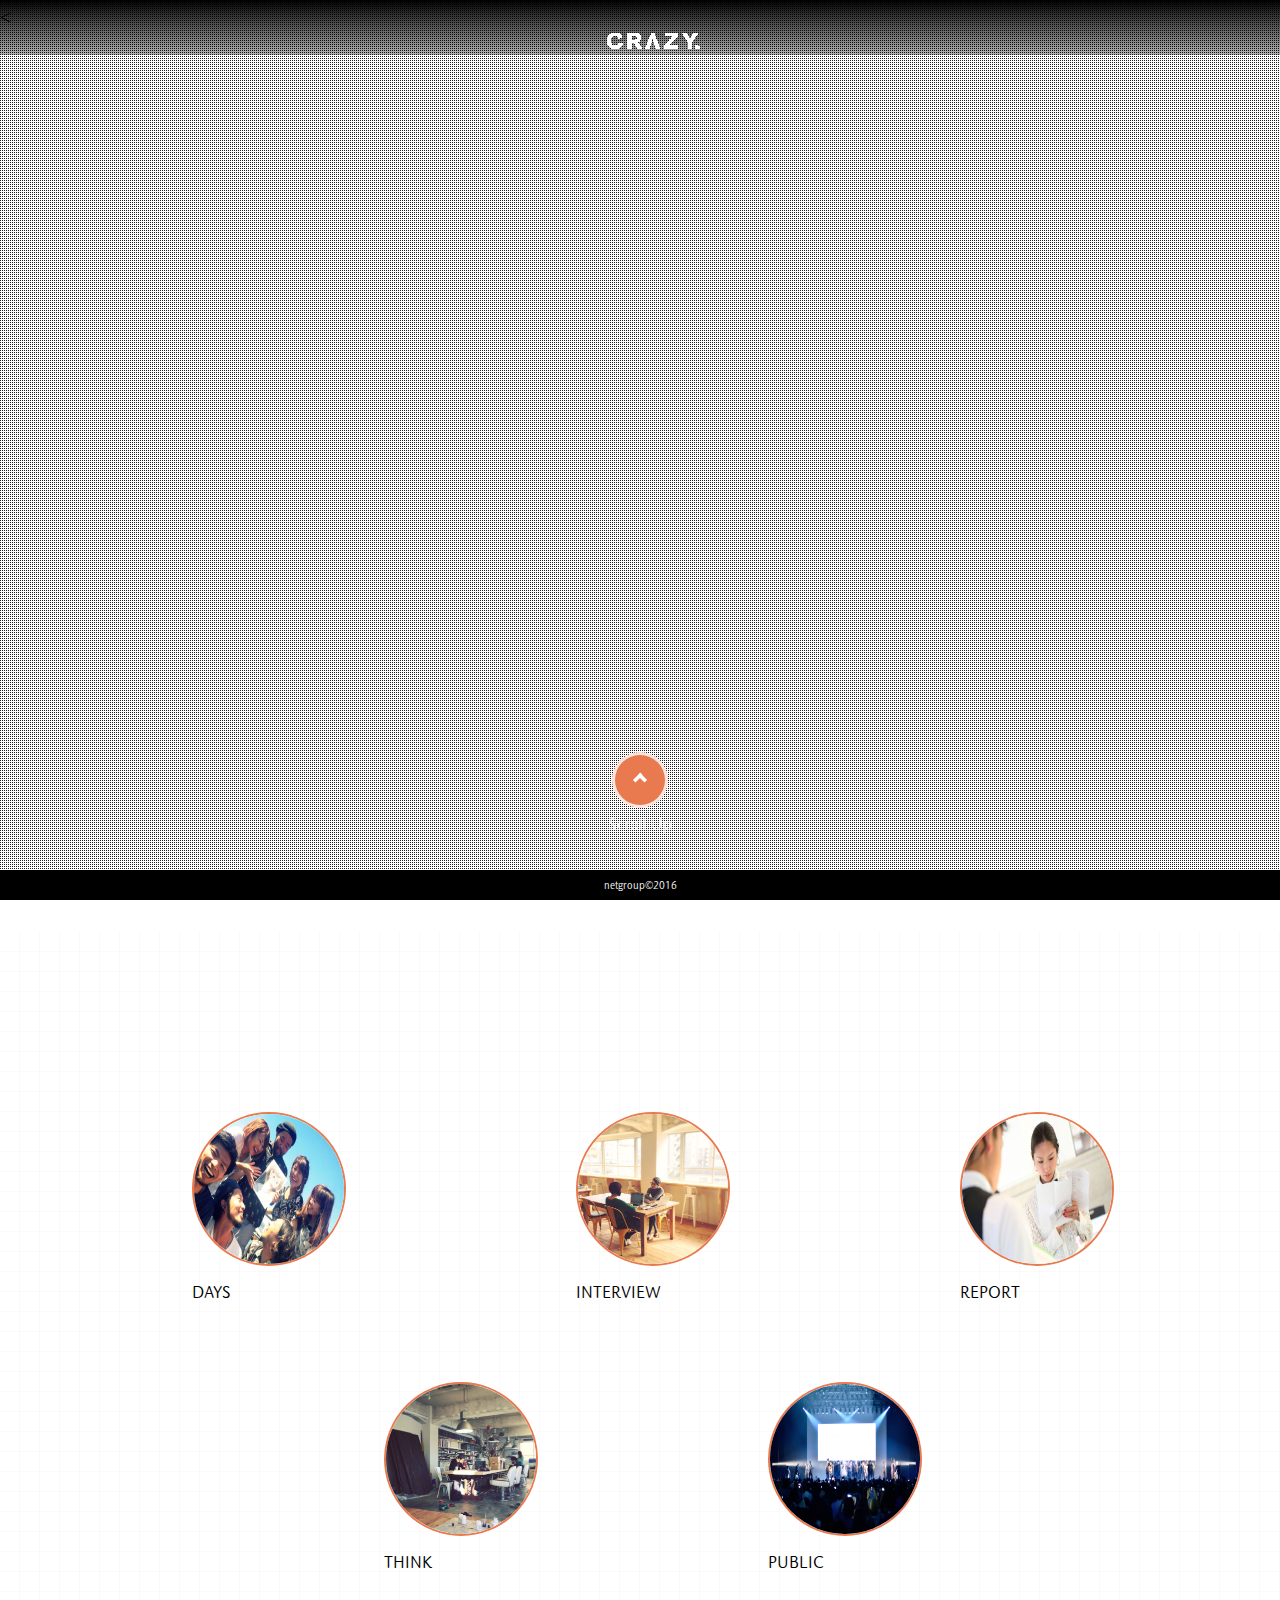
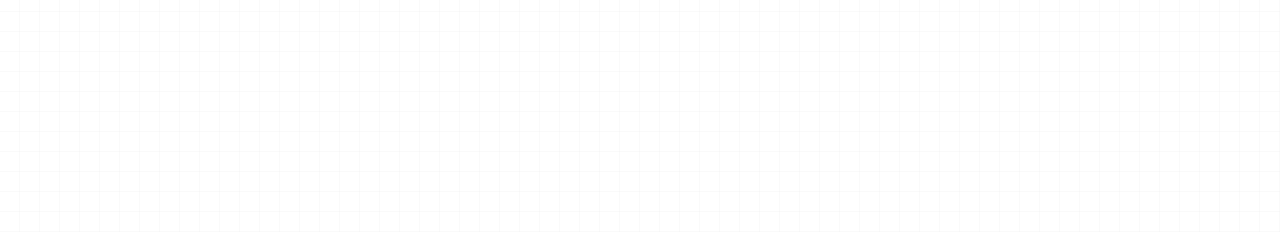
==== commit ac3a1e0b: "Merge branch 'master' into nav_content" ====
--- a/dc20160910/html/index.html
+++ b/dc20160910/html/index.html
@@ -17,6 +17,7 @@
 	<link rel="stylesheet" href="css/index.css">
 	<link rel="stylesheet" type="text/css" href="css/style2.css" />
 	<<link rel="stylesheet" href="css/scroll_animation.css">
+	<link rel="stylesheet" type="text/css" href="css/pure-drawer.css"/>
 	<script type="text/javascript" src="js/modernizr.custom.86080.js"></script>
 	<script type="text/javascript" src="js/jquery.inview.min.js"></script>
 	<script type="text/javascript" src="js/jquery.inview.js"></script>
@@ -36,6 +37,28 @@
 		<div class="logo_group">
 			<img src="img/logo_white.png" alt="CRAZY_logo">
 		</div>
+		<div class="pure-container" data-effect="pure-effect-bounce">
+			<input type="checkbox" id="pure-toggle-right" class="pure-toggle" data-toggle="right">
+			<label class="pure-toggle-label" for="pure-toggle-right" data-toggle-label="right">
+				<span class="pure-toggle-icon"></span>
+			</label>
+			<div class="pure-drawer" data-position="right">
+				<nav class="nav_group_smartphone">
+					<ul>
+						<li><a href="day_contents.html" title="HOME">DAYS</a></li>
+						<li><a href="interview-content.html" title="HOME">INTERVIEW</a></li>
+						<li><a href="report-content.html" title="HOME">REPOT</a></li>
+						<li><a href="think_contents.html" title="HOME">THINK</a></li>
+						<li><a href="#" title="HOME">PUBLIC</a></li>
+					</ul>
+				</nav>
+			</div> 
+			<div class="pure-pusher-container"> 
+				<div class="pure-pusher">
+				</div>
+			</div> 
+			<label class="pure-overlay" for="pure-toggle-right" data-overlay="right"></label>
+		</div>
 	</header>
 	<div class="sub_body">
 		<div class="sub_contents">
@@ -50,31 +73,31 @@
 			<div class="menu_content">
 				<div>
 					<ul>
-						<li><img src="img/day.jpg" alt="DAYS" class="menu_icon"></li>
+						<a href="day_contents.html"><li><img src="img/day.jpg" alt="DAYS" class="menu_icon"></li></a>
 						<li>DAYS</li>
 					</ul>
 				</div>
 				<div>
 					<ul>
-						<li><img src="img/interview.jpg" alt="INTERVIEW" class="menu_icon"></li>
+						<a href="interview-content.html"><li><img src="img/interview.jpg" alt="INTERVIEW" class="menu_icon"></li></a>
 						<li>INTERVIEW</li>
 					</ul>
 				</div>
 				<div>
 					<ul>
-						<li><img src="img/report.jpg" alt="REPORT" class="menu_icon"></li>
+						<a href="report-content.html"><li><img src="img/report.jpg" alt="REPORT" class="menu_icon"></li></a>
 						<li>REPORT</li>
 					</ul>
 				</div>
 				<div>
 					<ul>
-						<li><img src="img/think.jpg" alt="THINK" class="menu_icon"></li>
+						<a href="think_contents.html"><li><img src="img/think.jpg" alt="THINK" class="menu_icon"></li></a>
 						<li>THINK</li>
 					</ul>
 				</div>
 				<div>
 					<ul>
-						<li><img src="img/public.jpg" alt="PUBLIC" class="menu_icon"></li>
+						<a><li><img src="img/public.jpg" alt="PUBLIC" class="menu_icon"></li></a>
 						<li>PUBLIC</li>
 					</ul>
 				</div>
--- a/dc20160910/html/css/header_footer.css
+++ b/dc20160910/html/css/header_footer.css
@@ -8,7 +8,7 @@
 
 header
 {
-	border-top: solid 5px rgb(233, 122, 80);
+	/*border-top: solid 5px rgb(233, 122, 80);*/
 	background: -moz-linear-gradient(
 		top,
 		rgba(0,0,0,1) 0%,
@@ -33,7 +33,7 @@
 }
 
 .logo_group h1{
-	font-size: 20px;
+	font-size: 16px;
 	color: white;
 	width: 90%;
 	margin: 0;
@@ -73,8 +73,8 @@
 {
 	display: block;
 	width: 90%;
-	padding: 0 5% 5% 5%;
-	font-size: 20px;
+	padding: 5% 5% 5% 5%;
+	font-size: 14px;
 	color: white;
 }
 
@@ -121,10 +121,10 @@
 	max-width: 50px;
 	min-height: 45px;
 	min-width: 45px;
-	border: solid 2px rgb(233, 122, 80);
-	border-radius: 50%;
-    -webkit-border-radius: 50%;
-    -moz-border-radius: 50%;
+	/*border: solid 2px rgb(233, 122, 80);*/
+	/*border-radius: 50%;*/
+    /*-webkit-border-radius: 50%;*/
+    /*-moz-border-radius: 50%;*/
 }
 
 #contact_menu li:last-child
@@ -133,12 +133,12 @@
 	padding: 8px 0 12px 30px;
 	margin-left: -25px;
 	border-top: none;
-	font-size: 20px;
+	font-size: px;
 	height: 30px;
-	border: solid 2px rgb(233, 122, 80);
+	/*border: solid 2px rgb(233, 122, 80);
 	border-left: none;
 	border-top-right-radius: 25px;
-	border-bottom-right-radius: 25px;
+	border-bottom-right-radius: 25px;*/
 }
 
 .nav_group ul:after
@@ -176,6 +176,32 @@
 	font-size: 10px;
 	color: white;
 	background: black;
+}
+li{
+	list-style: none;
+}
+.logo{
+	display: inline-block;
+	width: 100px;
+	margin-top: 20px;
+	margin-left: 30px;
+}
+.page-link{
+	width: 40%;
+	margin: 0 auto;
+}
+.page-link ul li{
+	width: 50%;
+	text-align: center;
+	margin: 5px 0;
+	float: left;
+}
+.page-link ul li a{
+	color: #fff;
+	font-size: 14px;
+}
+.page-link ul li a:hover{
+	color: #aaa;
 }
 
 /*http://netgroup.sakura.ne.jp
@@ -196,12 +222,18 @@
 	}
 }
 
-@media screen and (max-width:650px)
-{
+@media screen and (max-width:650px){
+	.nav_group{
+		display: none;
+	}
 	footer
 	{
 		position: relative;
 		left: 0;
 		bottom: 0;
 	}
+	.page-link ul li{
+		width: 100%;
+		float: none;
+	}
 }--- a/dc20160910/html/css/index.css
+++ b/dc20160910/html/css/index.css
@@ -16,6 +16,7 @@
 	width: 100%;
 	margin: 0;
 	padding: 0;
+	height: 55px;
 }
 
 header .logo_group img{
@@ -24,6 +25,7 @@
 	height: 25px;
 	margin: 0 auto;
 	padding: 1% 0;
+	margin-top: 15px;
 }
 
 .menu_content{
--- a/dc20160910/html/css/pure-drawer.css
+++ b/dc20160910/html/css/pure-drawer.css
@@ -0,0 +1,3347 @@
+/**************
+## Animation ##
+**************/
+/************
+## Toggler ##
+************/
+/***********
+## Drawer ##
+***********/
+/***********
+## Pusher ##
+***********/
+/*******************
+## Pusher Overlay ##
+*******************/
+/**************
+## Variables ##
+**************/
+/*************
+## Required ##
+*************/
+
+.pure-container{
+  display: none;
+}
+/*
+スマホ端末サイズ
+*/
+@media screen and (max-width:650px){
+  .sub_contents{
+    top: 78vh;
+  }
+  .pure-container{
+    display: inline;
+  }
+
+  .nav_group_smartphone{
+    margin: 60px 0 0 20px;
+  }
+  .nav_group_smartphone ul li{
+    border-bottom: solid 1px #fff;
+    margin-bottom: 10px;
+  }
+  .nav_group_smartphone ul li a{
+    color: #fff;
+    padding: 2px;
+  }
+
+html, body {
+  height: 100%; }
+
+/**************
+## Container ##
+**************/
+.pure-container {
+  position: relative;
+  height: 100%;
+  -webkit-overflow-scrolling: touch; }
+
+/************
+## Toggler ##
+************/
+.pure-toggle {
+  left: -9999px;
+  position: absolute;
+  top: -9999px; }
+  .pure-toggle:focus ~ .pure-toggle-label {
+    border-color: #fff;
+    color: #fff; }
+
+.pure-toggle-label {
+  display: none;
+  cursor: pointer;
+  display: block;
+  position: fixed;
+  top: 15px;
+  z-index: 99;
+  color: #fff;
+  width: 35px;
+  height: 35px;
+  transition: all 400ms ease-in-out;
+  /*border: 1px solid #fff;*/
+  border-radius: 50%;
+  -webkit-user-select: none;
+  -moz-user-select: none;
+  -ms-user-select: none;
+  -o-user-select: none;
+  user-select: none;
+  -webkit-tap-highlight-color: transparent;
+}
+  .pure-toggle-label:hover {
+    border-color: #fff;
+    color: #fff; }
+    .pure-toggle-label:hover .pure-toggle-icon,
+    .pure-toggle-label:hover .pure-toggle-icon:before,
+    .pure-toggle-label:hover .pure-toggle-icon:after {
+      background-color: #fff; }
+  .pure-toggle-label:active {
+    -webkit-tap-highlight-color: transparent; }
+  .pure-toggle-label .pure-toggle-icon,
+  .pure-toggle-label .pure-toggle-icon:before,
+  .pure-toggle-label .pure-toggle-icon:after {
+    position: absolute;
+    top: 56%;
+    left: 50%;
+    height: 2px;
+    width: 24px;
+    cursor: pointer;
+    background: #fff;
+    display: block;
+    content: '';
+    transition: all 300ms ease-in-out;
+    border-radius: 2px;
+  }
+  .pure-toggle-label .pure-toggle-icon {
+    transform: translate3d(-50%, -4px, 0);
+    -webkit-transform: translate3d(-50%, -4px, 0);
+  }
+  .pure-toggle-label .pure-toggle-icon:before {
+    transform: translate3d(-50%, -14px, 0);
+    -webkit-transform: translate3d(-50%, -14px, 0);
+  }
+  .pure-toggle-label .pure-toggle-icon:after {
+    transform: translate3d(-50%, 10px, 0);
+    -webkit-transform: translate3d(-50%, 10px, 0);
+  }
+
+.pure-toggle-label[data-toggle-label='left'] {
+  left: 15px;
+  right: auto; }
+
+.pure-toggle-label[data-toggle-label='right'] {
+  right: 28px;
+  left: auto; }
+
+.pure-toggle-label[data-toggle-label='top'] {
+  left: 50%;
+  -webkit-transform: translate3d(-50%, 0, 0);
+  transform: translate3d(-50%, 0, 0); }
+
+.pure-toggle[data-toggle='left']:checked ~ .pure-toggle-label:not([data-toggle-label='left']),
+.pure-toggle[data-toggle='right']:checked ~ .pure-toggle-label:not([data-toggle-label='right']),
+.pure-toggle[data-toggle='top']:checked ~ .pure-toggle-label:not([data-toggle-label='top']) {
+  opacity: 0;
+  z-index: -1;
+/*  left: 60%;
+  opacity: 0;
+  -webkit-animation: active-menu12-bar02 .8s forwards;
+  animation: active-menu12-bar02 .8s forwards;*/
+}
+.pure-toggle[data-toggle='left']:checked ~ .pure-toggle-label[data-toggle-label='left'],
+.pure-toggle[data-toggle='right']:checked ~ .pure-toggle-label[data-toggle-label='right'],
+.pure-toggle[data-toggle='top']:checked ~ .pure-toggle-label[data-toggle-label='top'] {
+  border-color: #fff;
+  color: #fff;
+  border: 1px solid #fff;
+}
+.pure-toggle[data-toggle='left']:checked ~ .pure-toggle-label[data-toggle-label='left'] .pure-toggle-icon,
+.pure-toggle[data-toggle='right']:checked ~ .pure-toggle-label[data-toggle-label='right'] .pure-toggle-icon,
+.pure-toggle[data-toggle='top']:checked ~ .pure-toggle-label[data-toggle-label='top'] .pure-toggle-icon {
+  background-color: transparent;
+
+}
+.pure-toggle[data-toggle='left']:checked ~ .pure-toggle-label[data-toggle-label='left'] .pure-toggle-icon:before,
+.pure-toggle[data-toggle='left']:checked ~ .pure-toggle-label[data-toggle-label='left'] .pure-toggle-icon:after,
+.pure-toggle[data-toggle='right']:checked ~ .pure-toggle-label[data-toggle-label='right'] .pure-toggle-icon:before,
+.pure-toggle[data-toggle='right']:checked ~ .pure-toggle-label[data-toggle-label='right'] .pure-toggle-icon:after,
+.pure-toggle[data-toggle='top']:checked ~ .pure-toggle-label[data-toggle-label='top'] .pure-toggle-icon:before, .pure-toggle[data-toggle='top']:checked ~ .pure-toggle-label[data-toggle-label='top'] .pure-toggle-icon:after {
+  top: 0;
+}
+.pure-toggle[data-toggle='left']:checked ~ .pure-toggle-label[data-toggle-label='left'] .pure-toggle-icon:before,
+.pure-toggle[data-toggle='right']:checked ~ .pure-toggle-label[data-toggle-label='right'] .pure-toggle-icon:before,
+.pure-toggle[data-toggle='top']:checked ~ .pure-toggle-label[data-toggle-label='top'] .pure-toggle-icon:before {
+  transform: translateX(-50%) rotate(45deg);
+  -webkit-transform: translateX(-50%) rotate(45deg);
+  /*-webkit-transform: translateY(20px) rotate(-45deg);
+  transform: translateY(20px) rotate(-45deg);*/
+}
+.pure-toggle[data-toggle='left']:checked ~ .pure-toggle-label[data-toggle-label='left'] .pure-toggle-icon:after,
+.pure-toggle[data-toggle='right']:checked ~ .pure-toggle-label[data-toggle-label='right'] .pure-toggle-icon:after,
+.pure-toggle[data-toggle='top']:checked ~ .pure-toggle-label[data-toggle-label='top'] .pure-toggle-icon:after {
+  transform: translateX(-50%) translateY(-10px) rotate(-45deg);
+  -webkit-transform: translateX(-50%) translateY(-10px) rotate(-45deg);
+  top: 10px;
+  /*-webkit-transform: translateY(-20px) rotate(45deg);
+  transform: translateY(-20px) rotate(45deg);*/
+}
+.pure-toggle-label::after{
+  /*border: 2px solid #5d809d;
+  border-radius: 50%;
+  -webkit-user-select: none;
+  -moz-user-select: none;
+  -ms-user-select: none;
+  -o-user-select: none;
+  user-select: none;
+  -webkit-tap-highlight-color: transparent;*/
+}
+
+/***************************
+以下ハンガーメニューのkeyframe
+***************************/
+
+@-webkit-keyframes active-menu12-bar02 {
+  100% {
+    height: 0;
+  }
+}
+@keyframes active-menu12-bar02 {
+  100% {
+    height: 0;
+  }
+}
+@-webkit-keyframes active-menu12 {
+  0% {
+    border-color: transparent;
+    -webkit-transform: rotate(0);
+  }
+  25% {
+    border-color: transparent #fff transparent transparent;
+  }
+  50% {
+    border-color: transparent #fff #fff transparent;
+  }
+  75% {
+    border-color: transparent #fff #fff #fff;
+  }
+  100% {
+    border-color: #fff;
+    -webkit-transform: rotate(-680deg);
+  }
+}
+@keyframes active-menu12 {
+  0% {
+    border-color: transparent;
+    transform: rotate(0);
+  }
+  25% {
+    border-color: transparent #fff transparent transparent;
+  }
+  50% {
+    border-color: transparent #fff #fff transparent;
+  }
+  75% {
+    border-color: transparent #fff #fff #fff;
+  }
+  100% {
+    border-color: #fff;
+    transform: rotate(-680deg);
+  }
+}
+/***********
+## Drawer ##
+***********/
+.pure-drawer {
+  position: fixed;
+  top: 0;
+  left: 0;
+  z-index: 1;
+  height: 100%;
+  visibility: hidden;
+  background-color: #374c5d;
+  transition-property: all;
+  transition-duration: 400ms;
+  transition-timing-function: ease-out;
+  width: 40%;
+}
+  @media only screen and (min-width: 40.063em) {
+    .pure-drawer {
+      width: 300px; } }
+  @media only screen and (min-width: 64.063em) {
+    .pure-drawer {
+      width: 300px; } }
+
+.pure-drawer[data-position='right'] {
+  left: auto;
+  right: 0; }
+
+.pure-drawer[data-position='top'] {
+  height: 100%;
+  width: 100%; }
+  @media only screen and (min-width: 40.063em) {
+    .pure-drawer[data-position='top'] {
+      height: 100%; } }
+  @media only screen and (min-width: 64.063em) {
+    .pure-drawer[data-position='top'] {
+      height: 100px; } }
+
+/*********************
+## Pusher Container ##
+*********************/
+.pure-pusher-container {
+  position: relative;
+  height: 100%;
+  overflow: hidden; }
+
+/***********
+## Pusher ##
+***********/
+.pure-pusher {
+  position: relative;
+  height: 100%;
+  overflow-y: auto;
+  left: 0;
+  z-index: 2;
+  background-color: #fff;
+  transition-property: transform;
+  transition-duration: 500ms;
+  transition-timing-function: ease-out; }
+
+/*******************
+## Pusher Overlay ##
+*******************/
+.pure-overlay {
+  position: fixed;
+  top: 0;
+  bottom: 0;
+  right: 0;
+  width: 0;
+  height: 0;
+  opacity: 0;
+  background-color: rgba(0, 0, 0, 0.4);
+  transition-property: opacity;
+  transition-duration: 500ms;
+  transition-delay: 500ms;
+  transition-timing-function: ease-in-out; }
+
+.pure-toggle[data-toggle='left']:checked ~ .pure-overlay[data-overlay='left'] {
+  left: 100%; }
+  @media only screen and (min-width: 40.063em) {
+    .pure-toggle[data-toggle='left']:checked ~ .pure-overlay[data-overlay='left'] {
+      left: 300px; } }
+  @media only screen and (min-width: 64.063em) {
+    .pure-toggle[data-toggle='left']:checked ~ .pure-overlay[data-overlay='left'] {
+      left: 300px; } }
+
+.pure-toggle[data-toggle='right']:checked ~ .pure-overlay[data-overlay='right'] {
+  right: 100%; }
+  @media only screen and (min-width: 40.063em) {
+    .pure-toggle[data-toggle='right']:checked ~ .pure-overlay[data-overlay='right'] {
+      right: 300px; } }
+  @media only screen and (min-width: 64.063em) {
+    .pure-toggle[data-toggle='right']:checked ~ .pure-overlay[data-overlay='right'] {
+      right: 300px; } }
+
+.pure-toggle[data-toggle='top']:checked ~ .pure-overlay[data-overlay='top'] {
+  top: 100%; }
+  @media only screen and (min-width: 40.063em) {
+    .pure-toggle[data-toggle='top']:checked ~ .pure-overlay[data-overlay='top'] {
+      top: 100%; } }
+  @media only screen and (min-width: 64.063em) {
+    .pure-toggle[data-toggle='top']:checked ~ .pure-overlay[data-overlay='top'] {
+      top: 100px; } }
+
+.pure-toggle[data-toggle='left']:checked ~ .pure-overlay[data-overlay='left'],
+.pure-toggle[data-toggle='right']:checked ~ .pure-overlay[data-overlay='right'],
+.pure-toggle[data-toggle='top']:checked ~ .pure-overlay[data-overlay='top'] {
+  width: 100%;
+  height: 100%;
+  opacity: 1;
+  z-index: 2; }
+
+/********************************
+## Fallback for older browsers ##
+********************************/
+.no-csstransforms3d .pure-toggle[data-toggle='left']:checked ~ .pure-pusher-container .pure-pusher {
+  left: 100%; }
+  @media only screen and (min-width: 40.063em) {
+    .no-csstransforms3d .pure-toggle[data-toggle='left']:checked ~ .pure-pusher-container .pure-pusher {
+      left: 300px; } }
+  @media only screen and (min-width: 64.063em) {
+    .no-csstransforms3d .pure-toggle[data-toggle='left']:checked ~ .pure-pusher-container .pure-pusher {
+      left: 300px; } }
+
+.no-csstransforms3d .pure-toggle[data-toggle='right']:checked ~ .pure-pusher-container .pure-pusher {
+  left: -100%; }
+  @media only screen and (min-width: 40.063em) {
+    .no-csstransforms3d .pure-toggle[data-toggle='right']:checked ~ .pure-pusher-container .pure-pusher {
+      left: -300px; } }
+  @media only screen and (min-width: 64.063em) {
+    .no-csstransforms3d .pure-toggle[data-toggle='right']:checked ~ .pure-pusher-container .pure-pusher {
+      left: -300px; } }
+
+.no-csstransforms3d .pure-toggle[data-toggle='top']:checked ~ .pure-pusher-container .pure-pusher {
+  top: 100%; }
+  @media only screen and (min-width: 40.063em) {
+    .no-csstransforms3d .pure-toggle[data-toggle='top']:checked ~ .pure-pusher-container .pure-pusher {
+      top: 100%; } }
+  @media only screen and (min-width: 64.063em) {
+    .no-csstransforms3d .pure-toggle[data-toggle='top']:checked ~ .pure-pusher-container .pure-pusher {
+      top: 100px; } }
+
+/*****************************
+## Effect - Slide in on top ##
+*****************************/
+/* DRAWER */
+[data-effect='pure-effect-slide'] .pure-drawer {
+  z-index: 3;
+  transition-duration: 500ms; }
+
+[data-effect='pure-effect-slide'] .pure-drawer[data-position='left'] {
+  -webkit-transform: translate3d(-100%, 0, 0);
+  transform: translate3d(-100%, 0, 0); }
+
+[data-effect='pure-effect-slide'] .pure-drawer[data-position='right'] {
+  -webkit-transform: translate3d(100%, 0, 0);
+  transform: translate3d(100%, 0, 0); }
+
+[data-effect='pure-effect-slide'] .pure-drawer[data-position='top'] {
+  -webkit-transform: translate3d(0, -100%, 0);
+  transform: translate3d(0, -100%, 0); }
+
+[data-effect='pure-effect-slide'] .pure-toggle[data-toggle='left']:checked ~ .pure-drawer[data-position='left'],
+[data-effect='pure-effect-slide'] .pure-toggle[data-toggle='right']:checked ~ .pure-drawer[data-position='right'],
+[data-effect='pure-effect-slide'] .pure-toggle[data-toggle='top']:checked ~ .pure-drawer[data-position='top'] {
+  visibility: visible;
+  -webkit-transform: translate3d(0, 0, 0);
+  transform: translate3d(0, 0, 0); }
+
+/* OVERLAY */
+[data-effect='pure-effect-slide'] .pure-overlay {
+  transition-duration: 500ms;
+  transition-delay: 250ms; }
+
+/********************
+## Effect - Reveal ##
+********************/
+/* DRAWER */
+[data-effect='pure-effect-reveal'] .pure-drawer {
+  visibility: visible;
+  transition-duration: 500ms; }
+
+/* PUSHER */
+[data-effect='pure-effect-reveal'] .pure-pusher-container .pure-pusher {
+  transition-duration: 500ms; }
+
+[data-effect='pure-effect-reveal'] .pure-toggle[data-toggle='left']:checked ~ .pure-pusher-container .pure-pusher {
+  -webkit-transform: translate3d(100%, 0, 0);
+  transform: translate3d(100%, 0, 0); }
+  @media only screen and (min-width: 40.063em) {
+    [data-effect='pure-effect-reveal'] .pure-toggle[data-toggle='left']:checked ~ .pure-pusher-container .pure-pusher {
+      -webkit-transform: translate3d(300px, 0, 0);
+      transform: translate3d(300px, 0, 0); } }
+  @media only screen and (min-width: 64.063em) {
+    [data-effect='pure-effect-reveal'] .pure-toggle[data-toggle='left']:checked ~ .pure-pusher-container .pure-pusher {
+      -webkit-transform: translate3d(300px, 0, 0);
+      transform: translate3d(300px, 0, 0); } }
+
+[data-effect='pure-effect-reveal'] .pure-toggle[data-toggle='right']:checked ~ .pure-pusher-container .pure-pusher {
+  -webkit-transform: translate3d(-100%, 0, 0);
+  transform: translate3d(-100%, 0, 0); }
+  @media only screen and (min-width: 40.063em) {
+    [data-effect='pure-effect-reveal'] .pure-toggle[data-toggle='right']:checked ~ .pure-pusher-container .pure-pusher {
+      -webkit-transform: translate3d(-300px, 0, 0);
+      transform: translate3d(-300px, 0, 0); } }
+  @media only screen and (min-width: 64.063em) {
+    [data-effect='pure-effect-reveal'] .pure-toggle[data-toggle='right']:checked ~ .pure-pusher-container .pure-pusher {
+      -webkit-transform: translate3d(-300px, 0, 0);
+      transform: translate3d(-300px, 0, 0); } }
+
+[data-effect='pure-effect-reveal'] .pure-toggle[data-toggle='top']:checked ~ .pure-pusher-container .pure-pusher {
+  -webkit-transform: translate3d(0, 100%, 0);
+  transform: translate3d(0, 100%, 0); }
+  @media only screen and (min-width: 40.063em) {
+    [data-effect='pure-effect-reveal'] .pure-toggle[data-toggle='top']:checked ~ .pure-pusher-container .pure-pusher {
+      -webkit-transform: translate3d(0, 100%, 0);
+      transform: translate3d(0, 100%, 0); } }
+  @media only screen and (min-width: 64.063em) {
+    [data-effect='pure-effect-reveal'] .pure-toggle[data-toggle='top']:checked ~ .pure-pusher-container .pure-pusher {
+      -webkit-transform: translate3d(0, 100px, 0);
+      transform: translate3d(0, 100px, 0); } }
+
+/* OVERLAY */
+[data-effect='pure-effect-reveal'] .pure-overlay {
+  transition-duration: 500ms;
+  transition-delay: 250ms; }
+
+/*************************
+## Effect - Slide along ##
+*************************/
+/* DRAWER */
+[data-effect='pure-effect-slideAlong'] .pure-drawer {
+  transition-duration: 500ms; }
+
+[data-effect='pure-effect-slideAlong'] .pure-drawer[data-position='left'] {
+  -webkit-transform: translate3d(-50%, 0, 0);
+  transform: translate3d(-50%, 0, 0); }
+
+[data-effect='pure-effect-slideAlong'] .pure-drawer[data-position='right'] {
+  -webkit-transform: translate3d(50%, 0, 0);
+  transform: translate3d(50%, 0, 0); }
+
+[data-effect='pure-effect-slideAlong'] .pure-drawer[data-position='top'] {
+  -webkit-transform: translate3d(0, -50%, 0);
+  transform: translate3d(0, -50%, 0); }
+
+[data-effect='pure-effect-slideAlong'] .pure-toggle[data-toggle='left']:checked ~ .pure-drawer[data-position='left'],
+[data-effect='pure-effect-slideAlong'] .pure-toggle[data-toggle='right']:checked ~ .pure-drawer[data-position='right'],
+[data-effect='pure-effect-slideAlong'] .pure-toggle[data-toggle='top']:checked ~ .pure-drawer[data-position='top'] {
+  visibility: visible;
+  -webkit-transform: translate3d(0, 0, 0);
+  transform: translate3d(0, 0, 0); }
+
+/* PUSHER */
+[data-effect='pure-effect-slideAlong'] .pure-pusher-container .pure-pusher {
+  transition-duration: 500ms; }
+
+[data-effect='pure-effect-slideAlong'] .pure-toggle[data-toggle='left']:checked ~ .pure-pusher-container .pure-pusher {
+  -webkit-transform: translate3d(100%, 0, 0);
+  transform: translate3d(100%, 0, 0); }
+  @media only screen and (min-width: 40.063em) {
+    [data-effect='pure-effect-slideAlong'] .pure-toggle[data-toggle='left']:checked ~ .pure-pusher-container .pure-pusher {
+      -webkit-transform: translate3d(300px, 0, 0);
+      transform: translate3d(300px, 0, 0); } }
+  @media only screen and (min-width: 64.063em) {
+    [data-effect='pure-effect-slideAlong'] .pure-toggle[data-toggle='left']:checked ~ .pure-pusher-container .pure-pusher {
+      -webkit-transform: translate3d(300px, 0, 0);
+      transform: translate3d(300px, 0, 0); } }
+
+[data-effect='pure-effect-slideAlong'] .pure-toggle[data-toggle='right']:checked ~ .pure-pusher-container .pure-pusher {
+  -webkit-transform: translate3d(-100%, 0, 0);
+  transform: translate3d(-100%, 0, 0); }
+  @media only screen and (min-width: 40.063em) {
+    [data-effect='pure-effect-slideAlong'] .pure-toggle[data-toggle='right']:checked ~ .pure-pusher-container .pure-pusher {
+      -webkit-transform: translate3d(-300px, 0, 0);
+      transform: translate3d(-300px, 0, 0); } }
+  @media only screen and (min-width: 64.063em) {
+    [data-effect='pure-effect-slideAlong'] .pure-toggle[data-toggle='right']:checked ~ .pure-pusher-container .pure-pusher {
+      -webkit-transform: translate3d(-300px, 0, 0);
+      transform: translate3d(-300px, 0, 0); } }
+
+[data-effect='pure-effect-slideAlong'] .pure-toggle[data-toggle='top']:checked ~ .pure-pusher-container .pure-pusher {
+  -webkit-transform: translate3d(0, 100%, 0);
+  transform: translate3d(0, 100%, 0); }
+  @media only screen and (min-width: 40.063em) {
+    [data-effect='pure-effect-slideAlong'] .pure-toggle[data-toggle='top']:checked ~ .pure-pusher-container .pure-pusher {
+      -webkit-transform: translate3d(0, 100%, 0);
+      transform: translate3d(0, 100%, 0); } }
+  @media only screen and (min-width: 64.063em) {
+    [data-effect='pure-effect-slideAlong'] .pure-toggle[data-toggle='top']:checked ~ .pure-pusher-container .pure-pusher {
+      -webkit-transform: translate3d(0, 100px, 0);
+      transform: translate3d(0, 100px, 0); } }
+
+/* OVERLAY */
+[data-effect='pure-effect-slideAlong'] .pure-overlay {
+  transition-duration: 500ms;
+  transition-delay: 250ms; }
+
+/*******************************
+## Effect - Reverse slide out ##
+*******************************/
+/* DRAWER */
+[data-effect='pure-effect-reverseSlide'] .pure-drawer {
+  transition-duration: 500ms; }
+
+[data-effect='pure-effect-reverseSlide'] .pure-drawer[data-position='left'] {
+  -webkit-transform: translate3d(50%, 0, 0);
+  transform: translate3d(50%, 0, 0); }
+
+[data-effect='pure-effect-reverseSlide'] .pure-drawer[data-position='right'] {
+  -webkit-transform: translate3d(-50%, 0, 0);
+  transform: translate3d(-50%, 0, 0); }
+
+[data-effect='pure-effect-reverseSlide'] .pure-drawer[data-position='top'] {
+  -webkit-transform: translate3d(0, 50%, 0);
+  transform: translate3d(0, 50%, 0); }
+
+[data-effect='pure-effect-reverseSlide'] .pure-toggle[data-toggle='left']:checked ~ .pure-drawer[data-position='left'],
+[data-effect='pure-effect-reverseSlide'] .pure-toggle[data-toggle='right']:checked ~ .pure-drawer[data-position='right'],
+[data-effect='pure-effect-reverseSlide'] .pure-toggle[data-toggle='top']:checked ~ .pure-drawer[data-position='top'] {
+  visibility: visible;
+  -webkit-transform: translate3d(0, 0, 0);
+  transform: translate3d(0, 0, 0); }
+
+/* PUSHER */
+[data-effect='pure-effect-reverseSlide'] .pure-pusher-container .pure-pusher {
+  transition-duration: 500ms; }
+
+[data-effect='pure-effect-reverseSlide'] .pure-toggle[data-toggle='left']:checked ~ .pure-pusher-container .pure-pusher {
+  -webkit-transform: translate3d(100%, 0, 0);
+  transform: translate3d(100%, 0, 0); }
+  @media only screen and (min-width: 40.063em) {
+    [data-effect='pure-effect-reverseSlide'] .pure-toggle[data-toggle='left']:checked ~ .pure-pusher-container .pure-pusher {
+      -webkit-transform: translate3d(300px, 0, 0);
+      transform: translate3d(300px, 0, 0); } }
+  @media only screen and (min-width: 64.063em) {
+    [data-effect='pure-effect-reverseSlide'] .pure-toggle[data-toggle='left']:checked ~ .pure-pusher-container .pure-pusher {
+      -webkit-transform: translate3d(300px, 0, 0);
+      transform: translate3d(300px, 0, 0); } }
+
+[data-effect='pure-effect-reverseSlide'] .pure-toggle[data-toggle='right']:checked ~ .pure-pusher-container .pure-pusher {
+  -webkit-transform: translate3d(-100%, 0, 0);
+  transform: translate3d(-100%, 0, 0); }
+  @media only screen and (min-width: 40.063em) {
+    [data-effect='pure-effect-reverseSlide'] .pure-toggle[data-toggle='right']:checked ~ .pure-pusher-container .pure-pusher {
+      -webkit-transform: translate3d(-300px, 0, 0);
+      transform: translate3d(-300px, 0, 0); } }
+  @media only screen and (min-width: 64.063em) {
+    [data-effect='pure-effect-reverseSlide'] .pure-toggle[data-toggle='right']:checked ~ .pure-pusher-container .pure-pusher {
+      -webkit-transform: translate3d(-300px, 0, 0);
+      transform: translate3d(-300px, 0, 0); } }
+
+[data-effect='pure-effect-reverseSlide'] .pure-toggle[data-toggle='top']:checked ~ .pure-pusher-container .pure-pusher {
+  -webkit-transform: translate3d(0, 100%, 0);
+  transform: translate3d(0, 100%, 0); }
+  @media only screen and (min-width: 40.063em) {
+    [data-effect='pure-effect-reverseSlide'] .pure-toggle[data-toggle='top']:checked ~ .pure-pusher-container .pure-pusher {
+      -webkit-transform: translate3d(0, 100%, 0);
+      transform: translate3d(0, 100%, 0); } }
+  @media only screen and (min-width: 64.063em) {
+    [data-effect='pure-effect-reverseSlide'] .pure-toggle[data-toggle='top']:checked ~ .pure-pusher-container .pure-pusher {
+      -webkit-transform: translate3d(0, 100px, 0);
+      transform: translate3d(0, 100px, 0); } }
+
+/* OVERLAY */
+[data-effect='pure-effect-reverseSlide'] .pure-overlay {
+  transition-duration: 500ms; }
+
+/*********************************
+## Effect 5 - Scale Down Pusher ##
+*********************************/
+/* DRAWER */
+[data-effect='pure-effect-scaleDown'] .pure-drawer {
+  transition-duration: 500ms; }
+
+[data-effect='pure-effect-scaleDown'] .pure-drawer[data-position='left'] {
+  -webkit-transform: translate3d(-100%, 0, 0);
+  transform: translate3d(-100%, 0, 0); }
+
+[data-effect='pure-effect-scaleDown'] .pure-drawer[data-position='right'] {
+  -webkit-transform: translate3d(100%, 0, 0);
+  transform: translate3d(100%, 0, 0); }
+
+[data-effect='pure-effect-scaleDown'] .pure-drawer[data-position='top'] {
+  -webkit-transform: translate3d(0, -100%, 0);
+  transform: translate3d(0, -100%, 0); }
+
+[data-effect='pure-effect-scaleDown'] .pure-toggle[data-toggle='left']:checked ~ .pure-drawer[data-position='left'],
+[data-effect='pure-effect-scaleDown'] .pure-toggle[data-toggle='right']:checked ~ .pure-drawer[data-position='right'],
+[data-effect='pure-effect-scaleDown'] .pure-toggle[data-toggle='top']:checked ~ .pure-drawer[data-position='top'] {
+  visibility: visible;
+  -webkit-transform: translate3d(0, 0, 0);
+  transform: translate3d(0, 0, 0); }
+
+/* PUSHER CONTAINER */
+[data-effect='pure-effect-scaleDown'] .pure-pusher-container {
+  -webkit-perspective: 1500px;
+  perspective: 1500px; }
+
+/* PUSHER */
+/* Needed for Firefox */
+[data-effect='pure-effect-scaleDown'] .pure-pusher-container .pure-pusher {
+  z-index: 1;
+  transition-duration: 500ms; }
+
+[data-effect='pure-effect-scaleDown'] .pure-toggle:checked ~ .pure-pusher-container .pure-pusher {
+  -webkit-transform: translate3d(0, 0, -300px);
+  transform: translate3d(0, 0, -300px); }
+  @media only screen and (min-width: 40.063em) {
+    [data-effect='pure-effect-scaleDown'] .pure-toggle:checked ~ .pure-pusher-container .pure-pusher {
+      -webkit-transform: translate3d(0, 0, -300px);
+      transform: translate3d(0, 0, -300px); } }
+  @media only screen and (min-width: 64.063em) {
+    [data-effect='pure-effect-scaleDown'] .pure-toggle:checked ~ .pure-pusher-container .pure-pusher {
+      -webkit-transform: translate3d(0, 0, -300px);
+      transform: translate3d(0, 0, -300px); } }
+
+/* OVERLAY */
+[data-effect='pure-effect-scaleDown'] .pure-overlay {
+  transition-duration: 500ms;
+  transition-delay: 250ms; }
+
+/*************************
+## Effect - Scale Up ##
+*************************/
+/* CONTAINER */
+[data-effect='pure-effect-scaleUp'] {
+  -webkit-perspective: 1500px;
+  perspective: 1500px; }
+
+[data-effect='pure-effect-scaleUp'][data-position='left'] {
+  -webkit-perspective-origin: 0% 50%;
+  perspective-origin: 0% 50%; }
+
+[data-effect='pure-effect-scaleUp'][data-position='right'] {
+  -webkit-perspective-origin: 50% 50%;
+  perspective-origin: 50% 50%; }
+
+[data-effect='pure-effect-scaleUp'][data-position='top'] {
+  -webkit-perspective-origin: 50% 0;
+  perspective-origin: 50% 0; }
+
+/* DRAWER */
+[data-effect='pure-effect-scaleUp'] .pure-drawer {
+  transition-duration: 500ms; }
+
+[data-effect='pure-effect-scaleUp'] .pure-drawer[data-position='left'] {
+  -webkit-transform: translate3d(0, 0, -100%);
+  transform: translate3d(0, 0, -100%); }
+  @media only screen and (min-width: 40.063em) {
+    [data-effect='pure-effect-scaleUp'] .pure-drawer[data-position='left'] {
+      -webkit-transform: translate3d(0, 0, -300px);
+      transform: translate3d(0, 0, -300px); } }
+  @media only screen and (min-width: 64.063em) {
+    [data-effect='pure-effect-scaleUp'] .pure-drawer[data-position='left'] {
+      -webkit-transform: translate3d(0, 0, -300px);
+      transform: translate3d(0, 0, -300px); } }
+
+[data-effect='pure-effect-scaleUp'] .pure-drawer[data-position='right'] {
+  -webkit-transform: translate3d(100%, 0, -100%);
+  transform: translate3d(100%, 0, -100%); }
+  @media only screen and (min-width: 40.063em) {
+    [data-effect='pure-effect-scaleUp'] .pure-drawer[data-position='right'] {
+      -webkit-transform: translate3d(300px, 0, -300px);
+      transform: translate3d(300px, 0, -300px); } }
+  @media only screen and (min-width: 64.063em) {
+    [data-effect='pure-effect-scaleUp'] .pure-drawer[data-position='right'] {
+      -webkit-transform: translate3d(300px, 0, -300px);
+      transform: translate3d(300px, 0, -300px); } }
+
+[data-effect='pure-effect-scaleUp'] .pure-drawer[data-position='top'] {
+  -webkit-transform: translate3d(0, 0, -100%);
+  transform: translate3d(0, 0, -100%); }
+  @media only screen and (min-width: 40.063em) {
+    [data-effect='pure-effect-scaleUp'] .pure-drawer[data-position='top'] {
+      -webkit-transform: translate3d(0, 0, -100%);
+      transform: translate3d(0, 0, -100%); } }
+  @media only screen and (min-width: 64.063em) {
+    [data-effect='pure-effect-scaleUp'] .pure-drawer[data-position='top'] {
+      -webkit-transform: translate3d(0, 0, -100px);
+      transform: translate3d(0, 0, -100px); } }
+
+[data-effect='pure-effect-scaleUp'] .pure-toggle[data-toggle='left']:checked ~ .pure-drawer[data-position='left'],
+[data-effect='pure-effect-scaleUp'] .pure-toggle[data-toggle='right']:checked ~ .pure-drawer[data-position='right'],
+[data-effect='pure-effect-scaleUp'] .pure-toggle[data-toggle='top']:checked ~ .pure-drawer[data-position='top'] {
+  visibility: visible;
+  -webkit-transform: translate3d(0, 0, 0);
+  transform: translate3d(0, 0, 0); }
+
+/* PUSHER */
+[data-effect='pure-effect-scaleUp'] .pure-pusher-container .pure-pusher {
+  transition-duration: 500ms; }
+
+[data-effect='pure-effect-scaleUp'] .pure-toggle[data-toggle='left']:checked ~ .pure-pusher-container .pure-pusher {
+  -webkit-transform: translate3d(100%, 0, 0);
+  transform: translate3d(100%, 0, 0); }
+  @media only screen and (min-width: 40.063em) {
+    [data-effect='pure-effect-scaleUp'] .pure-toggle[data-toggle='left']:checked ~ .pure-pusher-container .pure-pusher {
+      -webkit-transform: translate3d(300px, 0, 0);
+      transform: translate3d(300px, 0, 0); } }
+  @media only screen and (min-width: 64.063em) {
+    [data-effect='pure-effect-scaleUp'] .pure-toggle[data-toggle='left']:checked ~ .pure-pusher-container .pure-pusher {
+      -webkit-transform: translate3d(300px, 0, 0);
+      transform: translate3d(300px, 0, 0); } }
+
+[data-effect='pure-effect-scaleUp'] .pure-toggle[data-toggle='right']:checked ~ .pure-pusher-container .pure-pusher {
+  -webkit-transform: translate3d(-100%, 0, 0);
+  transform: translate3d(-100%, 0, 0); }
+  @media only screen and (min-width: 40.063em) {
+    [data-effect='pure-effect-scaleUp'] .pure-toggle[data-toggle='right']:checked ~ .pure-pusher-container .pure-pusher {
+      -webkit-transform: translate3d(-300px, 0, 0);
+      transform: translate3d(-300px, 0, 0); } }
+  @media only screen and (min-width: 64.063em) {
+    [data-effect='pure-effect-scaleUp'] .pure-toggle[data-toggle='right']:checked ~ .pure-pusher-container .pure-pusher {
+      -webkit-transform: translate3d(-300px, 0, 0);
+      transform: translate3d(-300px, 0, 0); } }
+
+[data-effect='pure-effect-scaleUp'] .pure-toggle[data-toggle='top']:checked ~ .pure-pusher-container .pure-pusher {
+  -webkit-transform: translate3d(0, 100%, 0);
+  transform: translate3d(0, 100%, 0); }
+  @media only screen and (min-width: 40.063em) {
+    [data-effect='pure-effect-scaleUp'] .pure-toggle[data-toggle='top']:checked ~ .pure-pusher-container .pure-pusher {
+      -webkit-transform: translate3d(0, 100%, 0);
+      transform: translate3d(0, 100%, 0); } }
+  @media only screen and (min-width: 64.063em) {
+    [data-effect='pure-effect-scaleUp'] .pure-toggle[data-toggle='top']:checked ~ .pure-pusher-container .pure-pusher {
+      -webkit-transform: translate3d(0, 100px, 0);
+      transform: translate3d(0, 100px, 0); } }
+
+/* OVERLAY */
+[data-effect='pure-effect-scaleUp'] .pure-overlay {
+  transition-duration: 500ms;
+  transition-delay: 250ms; }
+
+/****************************************
+## Effect - Scale and Rotate Pusher ##
+****************************************/
+/* DRAWER */
+[data-effect='pure-effect-scaleRotate'] .pure-drawer {
+  transition-duration: 500ms; }
+
+[data-effect='pure-effect-scaleRotate'] .pure-drawer[data-position='left'] {
+  -webkit-transform: translate3d(-100%, 0, 0);
+  transform: translate3d(-100%, 0, 0); }
+
+[data-effect='pure-effect-scaleRotate'] .pure-drawer[data-position='right'] {
+  -webkit-transform: translate3d(100%, 0, 0);
+  transform: translate3d(100%, 0, 0); }
+
+[data-effect='pure-effect-scaleRotate'] .pure-drawer[data-position='top'] {
+  -webkit-transform: translate3d(0, -100%, 0);
+  transform: translate3d(0, -100%, 0); }
+
+[data-effect='pure-effect-scaleRotate'] .pure-toggle[data-toggle='left']:checked ~ .pure-drawer[data-position='left'],
+[data-effect='pure-effect-scaleRotate'] .pure-toggle[data-toggle='right']:checked ~ .pure-drawer[data-position='right'],
+[data-effect='pure-effect-scaleRotate'] .pure-toggle[data-toggle='top']:checked ~ .pure-drawer[data-position='top'] {
+  visibility: visible;
+  -webkit-transform: translate3d(0, 0, 0);
+  transform: translate3d(0, 0, 0); }
+
+/* PUSHER CONTAINER */
+[data-effect='pure-effect-scaleRotate'] .pure-pusher-container {
+  -webkit-perspective: 1500px;
+  perspective: 1500px; }
+
+/* PUSHER */
+[data-effect='pure-effect-scaleRotate'] .pure-pusher-container .pure-pusher {
+  transition-duration: 500ms; }
+
+[data-effect='pure-effect-scaleRotate'] .pure-toggle[data-toggle='left']:checked ~ .pure-pusher-container .pure-pusher {
+  -webkit-transform: translate3d(100px, 0, -600px) rotateY(-20deg);
+  transform: translate3d(100px, 0, -600px) rotateY(-20deg); }
+
+[data-effect='pure-effect-scaleRotate'] .pure-toggle[data-toggle='right']:checked ~ .pure-pusher-container .pure-pusher {
+  -webkit-transform: translate3d(100px, 0, -600px) rotateY(20deg);
+  transform: translate3d(100px, 0, -600px) rotateY(20deg); }
+
+[data-effect='pure-effect-scaleRotate'] .pure-toggle[data-toggle='top']:checked ~ .pure-pusher-container .pure-pusher {
+  -webkit-transform: translate3d(0, 0, -100px) rotateX(20deg);
+  transform: translate3d(0, 0, -100px) rotateX(20deg); }
+
+/* OVERLAY */
+[data-effect='pure-effect-scaleRotate'] .pure-overlay {
+  transition-duration: 500ms;
+  transition-delay: 250ms; }
+
+/**************************
+## Effect - Fall in ##
+**************************/
+/* DRAWER */
+[data-effect='pure-effect-fall'] .pure-drawer {
+  transition-duration: 500ms; }
+
+[data-effect='pure-effect-fall'] .pure-drawer[data-position='left'],
+[data-effect='pure-effect-fall'] .pure-drawer[data-position='right'] {
+  -webkit-transform: translate3d(0, -100%, 0);
+  transform: translate3d(0, -100%, 0); }
+
+[data-effect='pure-effect-fall'] .pure-drawer[data-position='top'] {
+  -webkit-transform: translate3d(-100%, 0, 0);
+  transform: translate3d(-100%, 0, 0); }
+
+[data-effect='pure-effect-fall'] .pure-toggle[data-toggle='left']:checked ~ .pure-drawer[data-position='left'],
+[data-effect='pure-effect-fall'] .pure-toggle[data-toggle='right']:checked ~ .pure-drawer[data-position='right'],
+[data-effect='pure-effect-fall'] .pure-toggle[data-toggle='top']:checked ~ .pure-drawer[data-position='top'] {
+  visibility: visible;
+  -webkit-transition-timing-function: ease-in-out;
+  transition-timing-function: ease-in-out;
+  -webkit-transition-property: -webkit-transform;
+  transition-property: transform;
+  -webkit-transform: translate3d(0, 0, 0);
+  transform: translate3d(0, 0, 0); }
+
+/* PUSHER */
+[data-effect='pure-effect-fall'] .pure-pusher-container .pure-pusher {
+  transition-duration: 500ms; }
+
+[data-effect='pure-effect-fall'] .pure-toggle[data-toggle='left']:checked ~ .pure-pusher-container .pure-pusher {
+  -webkit-transform: translate3d(100%, 0, 0);
+  transform: translate3d(100%, 0, 0); }
+  @media only screen and (min-width: 40.063em) {
+    [data-effect='pure-effect-fall'] .pure-toggle[data-toggle='left']:checked ~ .pure-pusher-container .pure-pusher {
+      -webkit-transform: translate3d(300px, 0, 0);
+      transform: translate3d(300px, 0, 0); } }
+  @media only screen and (min-width: 64.063em) {
+    [data-effect='pure-effect-fall'] .pure-toggle[data-toggle='left']:checked ~ .pure-pusher-container .pure-pusher {
+      -webkit-transform: translate3d(300px, 0, 0);
+      transform: translate3d(300px, 0, 0); } }
+
+[data-effect='pure-effect-fall'] .pure-toggle[data-toggle='right']:checked ~ .pure-pusher-container .pure-pusher {
+  -webkit-transform: translate3d(-100%, 0, 0);
+  transform: translate3d(-100%, 0, 0); }
+  @media only screen and (min-width: 40.063em) {
+    [data-effect='pure-effect-fall'] .pure-toggle[data-toggle='right']:checked ~ .pure-pusher-container .pure-pusher {
+      -webkit-transform: translate3d(-300px, 0, 0);
+      transform: translate3d(-300px, 0, 0); } }
+  @media only screen and (min-width: 64.063em) {
+    [data-effect='pure-effect-fall'] .pure-toggle[data-toggle='right']:checked ~ .pure-pusher-container .pure-pusher {
+      -webkit-transform: translate3d(-300px, 0, 0);
+      transform: translate3d(-300px, 0, 0); } }
+
+[data-effect='pure-effect-fall'] .pure-toggle[data-toggle='top']:checked ~ .pure-pusher-container .pure-pusher {
+  -webkit-transform: translate3d(0, 100%, 0);
+  transform: translate3d(0, 100%, 0); }
+  @media only screen and (min-width: 40.063em) {
+    [data-effect='pure-effect-fall'] .pure-toggle[data-toggle='top']:checked ~ .pure-pusher-container .pure-pusher {
+      -webkit-transform: translate3d(0, 100%, 0);
+      transform: translate3d(0, 100%, 0); } }
+  @media only screen and (min-width: 64.063em) {
+    [data-effect='pure-effect-fall'] .pure-toggle[data-toggle='top']:checked ~ .pure-pusher-container .pure-pusher {
+      -webkit-transform: translate3d(0, 100px, 0);
+      transform: translate3d(0, 100px, 0); } }
+
+/* OVERLAY */
+[data-effect='pure-effect-fall'] .pure-overlay {
+  transition-duration: 500ms;
+  transition-delay: 250ms; }
+
+/*********************
+## Effect - Push ##
+*********************/
+/* DRAWER */
+[data-effect='pure-effect-push'] .pure-drawer {
+  transition-duration: 500ms; }
+
+[data-effect='pure-effect-push'] .pure-drawer[data-position='left'] {
+  -webkit-transform: translate3d(-100%, 0, 0);
+  transform: translate3d(-100%, 0, 0); }
+
+[data-effect='pure-effect-push'] .pure-drawer[data-position='right'] {
+  -webkit-transform: translate3d(100%, 0, 0);
+  transform: translate3d(100%, 0, 0); }
+
+[data-effect='pure-effect-push'] .pure-drawer[data-position='top'] {
+  -webkit-transform: translate3d(0, -100%, 0);
+  transform: translate3d(0, -100%, 0); }
+
+[data-effect='pure-effect-push'] .pure-toggle[data-toggle='left']:checked ~ .pure-drawer[data-position='left'],
+[data-effect='pure-effect-push'] .pure-toggle[data-toggle='right']:checked ~ .pure-drawer[data-position='right'],
+[data-effect='pure-effect-push'] .pure-toggle[data-toggle='top']:checked ~ .pure-drawer[data-position='top'] {
+  visibility: visible;
+  -webkit-transform: translate3d(0, 0, 0);
+  transform: translate3d(0, 0, 0); }
+
+/* PUSHER */
+[data-effect='pure-effect-push'] .pure-pusher-container .pure-pusher {
+  transition-duration: 500ms; }
+
+[data-effect='pure-effect-push'] .pure-toggle[data-toggle='left']:checked ~ .pure-pusher-container .pure-pusher {
+  -webkit-transform: translate3d(100%, 0, 0);
+  transform: translate3d(100%, 0, 0); }
+  @media only screen and (min-width: 40.063em) {
+    [data-effect='pure-effect-push'] .pure-toggle[data-toggle='left']:checked ~ .pure-pusher-container .pure-pusher {
+      -webkit-transform: translate3d(300px, 0, 0);
+      transform: translate3d(300px, 0, 0); } }
+  @media only screen and (min-width: 64.063em) {
+    [data-effect='pure-effect-push'] .pure-toggle[data-toggle='left']:checked ~ .pure-pusher-container .pure-pusher {
+      -webkit-transform: translate3d(300px, 0, 0);
+      transform: translate3d(300px, 0, 0); } }
+
+[data-effect='pure-effect-push'] .pure-toggle[data-toggle='right']:checked ~ .pure-pusher-container .pure-pusher {
+  -webkit-transform: translate3d(-100%, 0, 0);
+  transform: translate3d(-100%, 0, 0); }
+  @media only screen and (min-width: 40.063em) {
+    [data-effect='pure-effect-push'] .pure-toggle[data-toggle='right']:checked ~ .pure-pusher-container .pure-pusher {
+      -webkit-transform: translate3d(-300px, 0, 0);
+      transform: translate3d(-300px, 0, 0); } }
+  @media only screen and (min-width: 64.063em) {
+    [data-effect='pure-effect-push'] .pure-toggle[data-toggle='right']:checked ~ .pure-pusher-container .pure-pusher {
+      -webkit-transform: translate3d(-300px, 0, 0);
+      transform: translate3d(-300px, 0, 0); } }
+
+[data-effect='pure-effect-push'] .pure-toggle[data-toggle='top']:checked ~ .pure-pusher-container .pure-pusher {
+  -webkit-transform: translate3d(0, 100%, 0);
+  transform: translate3d(0, 100%, 0); }
+  @media only screen and (min-width: 40.063em) {
+    [data-effect='pure-effect-push'] .pure-toggle[data-toggle='top']:checked ~ .pure-pusher-container .pure-pusher {
+      -webkit-transform: translate3d(0, 100%, 0);
+      transform: translate3d(0, 100%, 0); } }
+  @media only screen and (min-width: 64.063em) {
+    [data-effect='pure-effect-push'] .pure-toggle[data-toggle='top']:checked ~ .pure-pusher-container .pure-pusher {
+      -webkit-transform: translate3d(0, 100px, 0);
+      transform: translate3d(0, 100px, 0); } }
+
+/* OVERLAY */
+[data-effect='pure-effect-push'] .pure-overlay {
+  transition-duration: 500ms;
+  transition-delay: 250ms; }
+
+/********************
+## Effect - Bounce ##
+********************/
+/* DRAWER */
+[data-effect="pure-effect-bounce"] .pure-drawer {
+  z-index: 3;
+  -webkit-animation-duration: 1000ms;
+  animation-duration: 1000ms;
+  -webkit-animation-fill-mode: both;
+  animation-fill-mode: both; }
+
+[data-effect="pure-effect-bounce"] .pure-toggle[data-toggle='left']:checked ~ .pure-drawer[data-position='left'],
+[data-effect="pure-effect-bounce"] .pure-toggle[data-toggle='right']:checked ~ .pure-drawer[data-position='right'],
+[data-effect="pure-effect-bounce"] .pure-toggle[data-toggle='top']:checked ~ .pure-drawer[data-position='top'] {
+  visibility: visible; }
+
+/* OVERLAY */
+[data-effect="pure-effect-bounce"] .pure-overlay {
+  transition-duration: 1000ms;
+  transition-delay: 500ms; }
+
+/******************
+## Effect - Fade ##
+******************/
+/* DRAWER */
+[data-effect="pure-effect-fade"] .pure-drawer {
+  z-index: 3;
+  -webkit-animation-duration: 1000ms;
+  animation-duration: 1000ms;
+  -webkit-animation-fill-mode: both;
+  animation-fill-mode: both; }
+
+[data-effect="pure-effect-fade"] .pure-toggle[data-toggle='left']:checked ~ .pure-drawer[data-position='left'],
+[data-effect="pure-effect-fade"] .pure-toggle[data-toggle='right']:checked ~ .pure-drawer[data-position='right'],
+[data-effect="pure-effect-fade"] .pure-toggle[data-toggle='top']:checked ~ .pure-drawer[data-position='top'] {
+  visibility: visible; }
+
+/* OVERLAY */
+[data-effect="pure-effect-fade"] .pure-overlay {
+  transition-duration: 1000ms;
+  transition-delay: 500ms; }
+
+/*******************
+## Effect - FlipX ##
+*******************/
+/* DRAWER */
+[data-effect="pure-effect-flipX"] .pure-drawer {
+  z-index: 3;
+  -webkit-animation-duration: 1000ms;
+  animation-duration: 1000ms;
+  -webkit-animation-fill-mode: both;
+  animation-fill-mode: both; }
+
+[data-effect="pure-effect-flipX"] .pure-toggle[data-toggle='left']:checked ~ .pure-drawer[data-position='left'],
+[data-effect="pure-effect-flipX"] .pure-toggle[data-toggle='right']:checked ~ .pure-drawer[data-position='right'],
+[data-effect="pure-effect-flipX"] .pure-toggle[data-toggle='top']:checked ~ .pure-drawer[data-position='top'] {
+  visibility: visible; }
+
+/* OVERLAY */
+[data-effect="pure-effect-flipX"] .pure-overlay {
+  transition-duration: 1000ms;
+  transition-delay: 500ms; }
+
+/*******************
+## Effect - FlipY ##
+*******************/
+/* DRAWER */
+[data-effect="pure-effect-flipY"] .pure-drawer {
+  z-index: 3;
+  -webkit-animation-duration: 1000ms;
+  animation-duration: 1000ms;
+  -webkit-animation-fill-mode: both;
+  animation-fill-mode: both; }
+
+[data-effect="pure-effect-flipY"] .pure-toggle[data-toggle='left']:checked ~ .pure-drawer[data-position='left'],
+[data-effect="pure-effect-flipY"] .pure-toggle[data-toggle='right']:checked ~ .pure-drawer[data-position='right'],
+[data-effect="pure-effect-flipY"] .pure-toggle[data-toggle='top']:checked ~ .pure-drawer[data-position='top'] {
+  visibility: visible; }
+
+/* OVERLAY */
+[data-effect="pure-effect-flipY"] .pure-overlay {
+  transition-duration: 1000ms;
+  transition-delay: 500ms; }
+
+/******************
+## Effect - Zoom ##
+******************/
+/* DRAWER */
+[data-effect="pure-effect-zoom"] .pure-drawer {
+  z-index: 3;
+  -webkit-animation-duration: 1000ms;
+  animation-duration: 1000ms;
+  -webkit-animation-fill-mode: both;
+  animation-fill-mode: both; }
+
+[data-effect="pure-effect-zoom"] .pure-toggle[data-toggle='left']:checked ~ .pure-drawer[data-position='left'],
+[data-effect="pure-effect-zoom"] .pure-toggle[data-toggle='right']:checked ~ .pure-drawer[data-position='right'],
+[data-effect="pure-effect-zoom"] .pure-toggle[data-toggle='top']:checked ~ .pure-drawer[data-position='top'] {
+  visibility: visible; }
+
+/* OVERLAY */
+[data-effect="pure-effect-zoom"] .pure-overlay {
+  transition-duration: 1000ms;
+  transition-delay: 500ms; }
+
+/*!
+Animate.css - http://daneden.me/animate
+Licensed under the MIT license - http://opensource.org/licenses/MIT
+
+Copyright (c) 2014 Daniel Eden
+*/
+.animated {
+  -webkit-animation-duration: 1s;
+  animation-duration: 1s;
+  -webkit-animation-fill-mode: both;
+  animation-fill-mode: both; }
+
+.animated.infinite {
+  -webkit-animation-iteration-count: infinite;
+  animation-iteration-count: infinite; }
+
+.animated.hinge {
+  -webkit-animation-duration: 2s;
+  animation-duration: 2s; }
+
+@-webkit-keyframes bounce {
+  0%, 20%, 53%, 80%, 100% {
+    -webkit-transition-timing-function: cubic-bezier(0.215, 0.61, 0.355, 1);
+    transition-timing-function: cubic-bezier(0.215, 0.61, 0.355, 1);
+    -webkit-transform: translate3d(0, 0, 0);
+    transform: translate3d(0, 0, 0); }
+  40%, 43% {
+    -webkit-transition-timing-function: cubic-bezier(0.755, 0.05, 0.855, 0.06);
+    transition-timing-function: cubic-bezier(0.755, 0.05, 0.855, 0.06);
+    -webkit-transform: translate3d(0, -30px, 0);
+    transform: translate3d(0, -30px, 0); }
+  70% {
+    -webkit-transition-timing-function: cubic-bezier(0.755, 0.05, 0.855, 0.06);
+    transition-timing-function: cubic-bezier(0.755, 0.05, 0.855, 0.06);
+    -webkit-transform: translate3d(0, -15px, 0);
+    transform: translate3d(0, -15px, 0); }
+  90% {
+    -webkit-transform: translate3d(0, -4px, 0);
+    transform: translate3d(0, -4px, 0); } }
+
+@keyframes bounce {
+  0%, 20%, 53%, 80%, 100% {
+    -webkit-transition-timing-function: cubic-bezier(0.215, 0.61, 0.355, 1);
+    transition-timing-function: cubic-bezier(0.215, 0.61, 0.355, 1);
+    -webkit-transform: translate3d(0, 0, 0);
+    transform: translate3d(0, 0, 0); }
+  40%, 43% {
+    -webkit-transition-timing-function: cubic-bezier(0.755, 0.05, 0.855, 0.06);
+    transition-timing-function: cubic-bezier(0.755, 0.05, 0.855, 0.06);
+    -webkit-transform: translate3d(0, -30px, 0);
+    transform: translate3d(0, -30px, 0); }
+  70% {
+    -webkit-transition-timing-function: cubic-bezier(0.755, 0.05, 0.855, 0.06);
+    transition-timing-function: cubic-bezier(0.755, 0.05, 0.855, 0.06);
+    -webkit-transform: translate3d(0, -15px, 0);
+    transform: translate3d(0, -15px, 0); }
+  90% {
+    -webkit-transform: translate3d(0, -4px, 0);
+    transform: translate3d(0, -4px, 0); } }
+
+.bounce {
+  -webkit-animation-name: bounce;
+  animation-name: bounce;
+  -webkit-transform-origin: center bottom;
+  -ms-transform-origin: center bottom;
+  transform-origin: center bottom; }
+
+@-webkit-keyframes flash {
+  0%, 50%, 100% {
+    opacity: 1; }
+  25%, 75% {
+    opacity: 0; } }
+
+@keyframes flash {
+  0%, 50%, 100% {
+    opacity: 1; }
+  25%, 75% {
+    opacity: 0; } }
+
+.flash {
+  -webkit-animation-name: flash;
+  animation-name: flash; }
+
+/* originally authored by Nick Pettit - https://github.com/nickpettit/glide */
+@-webkit-keyframes pulse {
+  0% {
+    -webkit-transform: scale3d(1, 1, 1);
+    transform: scale3d(1, 1, 1); }
+  50% {
+    -webkit-transform: scale3d(1.05, 1.05, 1.05);
+    transform: scale3d(1.05, 1.05, 1.05); }
+  100% {
+    -webkit-transform: scale3d(1, 1, 1);
+    transform: scale3d(1, 1, 1); } }
+
+@keyframes pulse {
+  0% {
+    -webkit-transform: scale3d(1, 1, 1);
+    transform: scale3d(1, 1, 1); }
+  50% {
+    -webkit-transform: scale3d(1.05, 1.05, 1.05);
+    transform: scale3d(1.05, 1.05, 1.05); }
+  100% {
+    -webkit-transform: scale3d(1, 1, 1);
+    transform: scale3d(1, 1, 1); } }
+
+.pulse {
+  -webkit-animation-name: pulse;
+  animation-name: pulse; }
+
+@-webkit-keyframes rubberBand {
+  0% {
+    -webkit-transform: scale3d(1, 1, 1);
+    transform: scale3d(1, 1, 1); }
+  30% {
+    -webkit-transform: scale3d(1.25, 0.75, 1);
+    transform: scale3d(1.25, 0.75, 1); }
+  40% {
+    -webkit-transform: scale3d(0.75, 1.25, 1);
+    transform: scale3d(0.75, 1.25, 1); }
+  50% {
+    -webkit-transform: scale3d(1.15, 0.85, 1);
+    transform: scale3d(1.15, 0.85, 1); }
+  65% {
+    -webkit-transform: scale3d(0.95, 1.05, 1);
+    transform: scale3d(0.95, 1.05, 1); }
+  75% {
+    -webkit-transform: scale3d(1.05, 0.95, 1);
+    transform: scale3d(1.05, 0.95, 1); }
+  100% {
+    -webkit-transform: scale3d(1, 1, 1);
+    transform: scale3d(1, 1, 1); } }
+
+@keyframes rubberBand {
+  0% {
+    -webkit-transform: scale3d(1, 1, 1);
+    transform: scale3d(1, 1, 1); }
+  30% {
+    -webkit-transform: scale3d(1.25, 0.75, 1);
+    transform: scale3d(1.25, 0.75, 1); }
+  40% {
+    -webkit-transform: scale3d(0.75, 1.25, 1);
+    transform: scale3d(0.75, 1.25, 1); }
+  50% {
+    -webkit-transform: scale3d(1.15, 0.85, 1);
+    transform: scale3d(1.15, 0.85, 1); }
+  65% {
+    -webkit-transform: scale3d(0.95, 1.05, 1);
+    transform: scale3d(0.95, 1.05, 1); }
+  75% {
+    -webkit-transform: scale3d(1.05, 0.95, 1);
+    transform: scale3d(1.05, 0.95, 1); }
+  100% {
+    -webkit-transform: scale3d(1, 1, 1);
+    transform: scale3d(1, 1, 1); } }
+
+.rubberBand {
+  -webkit-animation-name: rubberBand;
+  animation-name: rubberBand; }
+
+@-webkit-keyframes shake {
+  0%, 100% {
+    -webkit-transform: translate3d(0, 0, 0);
+    transform: translate3d(0, 0, 0); }
+  10%, 30%, 50%, 70%, 90% {
+    -webkit-transform: translate3d(-10px, 0, 0);
+    transform: translate3d(-10px, 0, 0); }
+  20%, 40%, 60%, 80% {
+    -webkit-transform: translate3d(10px, 0, 0);
+    transform: translate3d(10px, 0, 0); } }
+
+@keyframes shake {
+  0%, 100% {
+    -webkit-transform: translate3d(0, 0, 0);
+    transform: translate3d(0, 0, 0); }
+  10%, 30%, 50%, 70%, 90% {
+    -webkit-transform: translate3d(-10px, 0, 0);
+    transform: translate3d(-10px, 0, 0); }
+  20%, 40%, 60%, 80% {
+    -webkit-transform: translate3d(10px, 0, 0);
+    transform: translate3d(10px, 0, 0); } }
+
+.shake {
+  -webkit-animation-name: shake;
+  animation-name: shake; }
+
+@-webkit-keyframes swing {
+  20% {
+    -webkit-transform: rotate3d(0, 0, 1, 15deg);
+    transform: rotate3d(0, 0, 1, 15deg); }
+  40% {
+    -webkit-transform: rotate3d(0, 0, 1, -10deg);
+    transform: rotate3d(0, 0, 1, -10deg); }
+  60% {
+    -webkit-transform: rotate3d(0, 0, 1, 5deg);
+    transform: rotate3d(0, 0, 1, 5deg); }
+  80% {
+    -webkit-transform: rotate3d(0, 0, 1, -5deg);
+    transform: rotate3d(0, 0, 1, -5deg); }
+  100% {
+    -webkit-transform: rotate3d(0, 0, 1, 0deg);
+    transform: rotate3d(0, 0, 1, 0deg); } }
+
+@keyframes swing {
+  20% {
+    -webkit-transform: rotate3d(0, 0, 1, 15deg);
+    transform: rotate3d(0, 0, 1, 15deg); }
+  40% {
+    -webkit-transform: rotate3d(0, 0, 1, -10deg);
+    transform: rotate3d(0, 0, 1, -10deg); }
+  60% {
+    -webkit-transform: rotate3d(0, 0, 1, 5deg);
+    transform: rotate3d(0, 0, 1, 5deg); }
+  80% {
+    -webkit-transform: rotate3d(0, 0, 1, -5deg);
+    transform: rotate3d(0, 0, 1, -5deg); }
+  100% {
+    -webkit-transform: rotate3d(0, 0, 1, 0deg);
+    transform: rotate3d(0, 0, 1, 0deg); } }
+
+.swing {
+  -webkit-transform-origin: top center;
+  -ms-transform-origin: top center;
+  transform-origin: top center;
+  -webkit-animation-name: swing;
+  animation-name: swing; }
+
+@-webkit-keyframes tada {
+  0% {
+    -webkit-transform: scale3d(1, 1, 1);
+    transform: scale3d(1, 1, 1); }
+  10%, 20% {
+    -webkit-transform: scale3d(0.9, 0.9, 0.9) rotate3d(0, 0, 1, -3deg);
+    transform: scale3d(0.9, 0.9, 0.9) rotate3d(0, 0, 1, -3deg); }
+  30%, 50%, 70%, 90% {
+    -webkit-transform: scale3d(1.1, 1.1, 1.1) rotate3d(0, 0, 1, 3deg);
+    transform: scale3d(1.1, 1.1, 1.1) rotate3d(0, 0, 1, 3deg); }
+  40%, 60%, 80% {
+    -webkit-transform: scale3d(1.1, 1.1, 1.1) rotate3d(0, 0, 1, -3deg);
+    transform: scale3d(1.1, 1.1, 1.1) rotate3d(0, 0, 1, -3deg); }
+  100% {
+    -webkit-transform: scale3d(1, 1, 1);
+    transform: scale3d(1, 1, 1); } }
+
+@keyframes tada {
+  0% {
+    -webkit-transform: scale3d(1, 1, 1);
+    transform: scale3d(1, 1, 1); }
+  10%, 20% {
+    -webkit-transform: scale3d(0.9, 0.9, 0.9) rotate3d(0, 0, 1, -3deg);
+    transform: scale3d(0.9, 0.9, 0.9) rotate3d(0, 0, 1, -3deg); }
+  30%, 50%, 70%, 90% {
+    -webkit-transform: scale3d(1.1, 1.1, 1.1) rotate3d(0, 0, 1, 3deg);
+    transform: scale3d(1.1, 1.1, 1.1) rotate3d(0, 0, 1, 3deg); }
+  40%, 60%, 80% {
+    -webkit-transform: scale3d(1.1, 1.1, 1.1) rotate3d(0, 0, 1, -3deg);
+    transform: scale3d(1.1, 1.1, 1.1) rotate3d(0, 0, 1, -3deg); }
+  100% {
+    -webkit-transform: scale3d(1, 1, 1);
+    transform: scale3d(1, 1, 1); } }
+
+.tada {
+  -webkit-animation-name: tada;
+  animation-name: tada; }
+
+/* originally authored by Nick Pettit - https://github.com/nickpettit/glide */
+@-webkit-keyframes wobble {
+  0% {
+    -webkit-transform: none;
+    transform: none; }
+  15% {
+    -webkit-transform: translate3d(-25%, 0, 0) rotate3d(0, 0, 1, -5deg);
+    transform: translate3d(-25%, 0, 0) rotate3d(0, 0, 1, -5deg); }
+  30% {
+    -webkit-transform: translate3d(20%, 0, 0) rotate3d(0, 0, 1, 3deg);
+    transform: translate3d(20%, 0, 0) rotate3d(0, 0, 1, 3deg); }
+  45% {
+    -webkit-transform: translate3d(-15%, 0, 0) rotate3d(0, 0, 1, -3deg);
+    transform: translate3d(-15%, 0, 0) rotate3d(0, 0, 1, -3deg); }
+  60% {
+    -webkit-transform: translate3d(10%, 0, 0) rotate3d(0, 0, 1, 2deg);
+    transform: translate3d(10%, 0, 0) rotate3d(0, 0, 1, 2deg); }
+  75% {
+    -webkit-transform: translate3d(-5%, 0, 0) rotate3d(0, 0, 1, -1deg);
+    transform: translate3d(-5%, 0, 0) rotate3d(0, 0, 1, -1deg); }
+  100% {
+    -webkit-transform: none;
+    transform: none; } }
+
+@keyframes wobble {
+  0% {
+    -webkit-transform: none;
+    transform: none; }
+  15% {
+    -webkit-transform: translate3d(-25%, 0, 0) rotate3d(0, 0, 1, -5deg);
+    transform: translate3d(-25%, 0, 0) rotate3d(0, 0, 1, -5deg); }
+  30% {
+    -webkit-transform: translate3d(20%, 0, 0) rotate3d(0, 0, 1, 3deg);
+    transform: translate3d(20%, 0, 0) rotate3d(0, 0, 1, 3deg); }
+  45% {
+    -webkit-transform: translate3d(-15%, 0, 0) rotate3d(0, 0, 1, -3deg);
+    transform: translate3d(-15%, 0, 0) rotate3d(0, 0, 1, -3deg); }
+  60% {
+    -webkit-transform: translate3d(10%, 0, 0) rotate3d(0, 0, 1, 2deg);
+    transform: translate3d(10%, 0, 0) rotate3d(0, 0, 1, 2deg); }
+  75% {
+    -webkit-transform: translate3d(-5%, 0, 0) rotate3d(0, 0, 1, -1deg);
+    transform: translate3d(-5%, 0, 0) rotate3d(0, 0, 1, -1deg); }
+  100% {
+    -webkit-transform: none;
+    transform: none; } }
+
+.wobble {
+  -webkit-animation-name: wobble;
+  animation-name: wobble; }
+
+@-webkit-keyframes bounceIn {
+  0%, 20%, 40%, 60%, 80%, 100% {
+    -webkit-transition-timing-function: cubic-bezier(0.215, 0.61, 0.355, 1);
+    transition-timing-function: cubic-bezier(0.215, 0.61, 0.355, 1); }
+  0% {
+    opacity: 0;
+    -webkit-transform: scale3d(0.3, 0.3, 0.3);
+    transform: scale3d(0.3, 0.3, 0.3); }
+  20% {
+    -webkit-transform: scale3d(1.1, 1.1, 1.1);
+    transform: scale3d(1.1, 1.1, 1.1); }
+  40% {
+    -webkit-transform: scale3d(0.9, 0.9, 0.9);
+    transform: scale3d(0.9, 0.9, 0.9); }
+  60% {
+    opacity: 1;
+    -webkit-transform: scale3d(1.03, 1.03, 1.03);
+    transform: scale3d(1.03, 1.03, 1.03); }
+  80% {
+    -webkit-transform: scale3d(0.97, 0.97, 0.97);
+    transform: scale3d(0.97, 0.97, 0.97); }
+  100% {
+    opacity: 1;
+    -webkit-transform: scale3d(1, 1, 1);
+    transform: scale3d(1, 1, 1); } }
+
+@keyframes bounceIn {
+  0%, 20%, 40%, 60%, 80%, 100% {
+    -webkit-transition-timing-function: cubic-bezier(0.215, 0.61, 0.355, 1);
+    transition-timing-function: cubic-bezier(0.215, 0.61, 0.355, 1); }
+  0% {
+    opacity: 0;
+    -webkit-transform: scale3d(0.3, 0.3, 0.3);
+    transform: scale3d(0.3, 0.3, 0.3); }
+  20% {
+    -webkit-transform: scale3d(1.1, 1.1, 1.1);
+    transform: scale3d(1.1, 1.1, 1.1); }
+  40% {
+    -webkit-transform: scale3d(0.9, 0.9, 0.9);
+    transform: scale3d(0.9, 0.9, 0.9); }
+  60% {
+    opacity: 1;
+    -webkit-transform: scale3d(1.03, 1.03, 1.03);
+    transform: scale3d(1.03, 1.03, 1.03); }
+  80% {
+    -webkit-transform: scale3d(0.97, 0.97, 0.97);
+    transform: scale3d(0.97, 0.97, 0.97); }
+  100% {
+    opacity: 1;
+    -webkit-transform: scale3d(1, 1, 1);
+    transform: scale3d(1, 1, 1); } }
+
+.bounceIn {
+  -webkit-animation-name: bounceIn;
+  animation-name: bounceIn;
+  -webkit-animation-duration: .75s;
+  animation-duration: .75s; }
+
+@-webkit-keyframes bounceInDown {
+  0%, 60%, 75%, 90%, 100% {
+    -webkit-transition-timing-function: cubic-bezier(0.215, 0.61, 0.355, 1);
+    transition-timing-function: cubic-bezier(0.215, 0.61, 0.355, 1); }
+  0% {
+    opacity: 0;
+    -webkit-transform: translate3d(0, -3000px, 0);
+    transform: translate3d(0, -3000px, 0); }
+  60% {
+    opacity: 1;
+    -webkit-transform: translate3d(0, 25px, 0);
+    transform: translate3d(0, 25px, 0); }
+  75% {
+    -webkit-transform: translate3d(0, -10px, 0);
+    transform: translate3d(0, -10px, 0); }
+  90% {
+    -webkit-transform: translate3d(0, 5px, 0);
+    transform: translate3d(0, 5px, 0); }
+  100% {
+    -webkit-transform: none;
+    transform: none; } }
+
+@keyframes bounceInDown {
+  0%, 60%, 75%, 90%, 100% {
+    -webkit-transition-timing-function: cubic-bezier(0.215, 0.61, 0.355, 1);
+    transition-timing-function: cubic-bezier(0.215, 0.61, 0.355, 1); }
+  0% {
+    opacity: 0;
+    -webkit-transform: translate3d(0, -3000px, 0);
+    transform: translate3d(0, -3000px, 0); }
+  60% {
+    opacity: 1;
+    -webkit-transform: translate3d(0, 25px, 0);
+    transform: translate3d(0, 25px, 0); }
+  75% {
+    -webkit-transform: translate3d(0, -10px, 0);
+    transform: translate3d(0, -10px, 0); }
+  90% {
+    -webkit-transform: translate3d(0, 5px, 0);
+    transform: translate3d(0, 5px, 0); }
+  100% {
+    -webkit-transform: none;
+    transform: none; } }
+
+.bounceInDown, [data-effect="pure-effect-bounce"] .pure-toggle[data-toggle='top']:checked ~ .pure-drawer[data-position='top'] {
+  -webkit-animation-name: bounceInDown;
+  animation-name: bounceInDown; }
+
+@-webkit-keyframes bounceInLeft {
+  0%, 60%, 75%, 90%, 100% {
+    -webkit-transition-timing-function: cubic-bezier(0.215, 0.61, 0.355, 1);
+    transition-timing-function: cubic-bezier(0.215, 0.61, 0.355, 1); }
+  0% {
+    opacity: 0;
+    -webkit-transform: translate3d(-3000px, 0, 0);
+    transform: translate3d(-3000px, 0, 0); }
+  60% {
+    opacity: 1;
+    -webkit-transform: translate3d(25px, 0, 0);
+    transform: translate3d(25px, 0, 0); }
+  75% {
+    -webkit-transform: translate3d(-10px, 0, 0);
+    transform: translate3d(-10px, 0, 0); }
+  90% {
+    -webkit-transform: translate3d(5px, 0, 0);
+    transform: translate3d(5px, 0, 0); }
+  100% {
+    -webkit-transform: none;
+    transform: none; } }
+
+@keyframes bounceInLeft {
+  0%, 60%, 75%, 90%, 100% {
+    -webkit-transition-timing-function: cubic-bezier(0.215, 0.61, 0.355, 1);
+    transition-timing-function: cubic-bezier(0.215, 0.61, 0.355, 1); }
+  0% {
+    opacity: 0;
+    -webkit-transform: translate3d(-3000px, 0, 0);
+    transform: translate3d(-3000px, 0, 0); }
+  60% {
+    opacity: 1;
+    -webkit-transform: translate3d(25px, 0, 0);
+    transform: translate3d(25px, 0, 0); }
+  75% {
+    -webkit-transform: translate3d(-10px, 0, 0);
+    transform: translate3d(-10px, 0, 0); }
+  90% {
+    -webkit-transform: translate3d(5px, 0, 0);
+    transform: translate3d(5px, 0, 0); }
+  100% {
+    -webkit-transform: none;
+    transform: none; } }
+
+.bounceInLeft, [data-effect="pure-effect-bounce"] .pure-toggle[data-toggle='left']:checked ~ .pure-drawer[data-position='left'] {
+  -webkit-animation-name: bounceInLeft;
+  animation-name: bounceInLeft; }
+
+@-webkit-keyframes bounceInRight {
+  0%, 60%, 75%, 90%, 100% {
+    -webkit-transition-timing-function: cubic-bezier(0.215, 0.61, 0.355, 1);
+    transition-timing-function: cubic-bezier(0.215, 0.61, 0.355, 1); }
+  0% {
+    opacity: 0;
+    -webkit-transform: translate3d(3000px, 0, 0);
+    transform: translate3d(3000px, 0, 0); }
+  60% {
+    opacity: 1;
+    -webkit-transform: translate3d(-25px, 0, 0);
+    transform: translate3d(-25px, 0, 0); }
+  75% {
+    -webkit-transform: translate3d(10px, 0, 0);
+    transform: translate3d(10px, 0, 0); }
+  90% {
+    -webkit-transform: translate3d(-5px, 0, 0);
+    transform: translate3d(-5px, 0, 0); }
+  100% {
+    -webkit-transform: none;
+    transform: none; } }
+
+@keyframes bounceInRight {
+  0%, 60%, 75%, 90%, 100% {
+    -webkit-transition-timing-function: cubic-bezier(0.215, 0.61, 0.355, 1);
+    transition-timing-function: cubic-bezier(0.215, 0.61, 0.355, 1); }
+  0% {
+    opacity: 0;
+    -webkit-transform: translate3d(3000px, 0, 0);
+    transform: translate3d(3000px, 0, 0); }
+  60% {
+    opacity: 1;
+    -webkit-transform: translate3d(-25px, 0, 0);
+    transform: translate3d(-25px, 0, 0); }
+  75% {
+    -webkit-transform: translate3d(10px, 0, 0);
+    transform: translate3d(10px, 0, 0); }
+  90% {
+    -webkit-transform: translate3d(-5px, 0, 0);
+    transform: translate3d(-5px, 0, 0); }
+  100% {
+    -webkit-transform: none;
+    transform: none; } }
+
+.bounceInRight, [data-effect="pure-effect-bounce"] .pure-toggle[data-toggle='right']:checked ~ .pure-drawer[data-position='right'] {
+  -webkit-animation-name: bounceInRight;
+  animation-name: bounceInRight; }
+
+@-webkit-keyframes bounceInUp {
+  0%, 60%, 75%, 90%, 100% {
+    -webkit-transition-timing-function: cubic-bezier(0.215, 0.61, 0.355, 1);
+    transition-timing-function: cubic-bezier(0.215, 0.61, 0.355, 1); }
+  0% {
+    opacity: 0;
+    -webkit-transform: translate3d(0, 3000px, 0);
+    transform: translate3d(0, 3000px, 0); }
+  60% {
+    opacity: 1;
+    -webkit-transform: translate3d(0, -20px, 0);
+    transform: translate3d(0, -20px, 0); }
+  75% {
+    -webkit-transform: translate3d(0, 10px, 0);
+    transform: translate3d(0, 10px, 0); }
+  90% {
+    -webkit-transform: translate3d(0, -5px, 0);
+    transform: translate3d(0, -5px, 0); }
+  100% {
+    -webkit-transform: translate3d(0, 0, 0);
+    transform: translate3d(0, 0, 0); } }
+
+@keyframes bounceInUp {
+  0%, 60%, 75%, 90%, 100% {
+    -webkit-transition-timing-function: cubic-bezier(0.215, 0.61, 0.355, 1);
+    transition-timing-function: cubic-bezier(0.215, 0.61, 0.355, 1); }
+  0% {
+    opacity: 0;
+    -webkit-transform: translate3d(0, 3000px, 0);
+    transform: translate3d(0, 3000px, 0); }
+  60% {
+    opacity: 1;
+    -webkit-transform: translate3d(0, -20px, 0);
+    transform: translate3d(0, -20px, 0); }
+  75% {
+    -webkit-transform: translate3d(0, 10px, 0);
+    transform: translate3d(0, 10px, 0); }
+  90% {
+    -webkit-transform: translate3d(0, -5px, 0);
+    transform: translate3d(0, -5px, 0); }
+  100% {
+    -webkit-transform: translate3d(0, 0, 0);
+    transform: translate3d(0, 0, 0); } }
+
+.bounceInUp {
+  -webkit-animation-name: bounceInUp;
+  animation-name: bounceInUp; }
+
+@-webkit-keyframes bounceOut {
+  20% {
+    -webkit-transform: scale3d(0.9, 0.9, 0.9);
+    transform: scale3d(0.9, 0.9, 0.9); }
+  50%, 55% {
+    opacity: 1;
+    -webkit-transform: scale3d(1.1, 1.1, 1.1);
+    transform: scale3d(1.1, 1.1, 1.1); }
+  100% {
+    opacity: 0;
+    -webkit-transform: scale3d(0.3, 0.3, 0.3);
+    transform: scale3d(0.3, 0.3, 0.3); } }
+
+@keyframes bounceOut {
+  20% {
+    -webkit-transform: scale3d(0.9, 0.9, 0.9);
+    transform: scale3d(0.9, 0.9, 0.9); }
+  50%, 55% {
+    opacity: 1;
+    -webkit-transform: scale3d(1.1, 1.1, 1.1);
+    transform: scale3d(1.1, 1.1, 1.1); }
+  100% {
+    opacity: 0;
+    -webkit-transform: scale3d(0.3, 0.3, 0.3);
+    transform: scale3d(0.3, 0.3, 0.3); } }
+
+.bounceOut {
+  -webkit-animation-name: bounceOut;
+  animation-name: bounceOut;
+  -webkit-animation-duration: .75s;
+  animation-duration: .75s; }
+
+@-webkit-keyframes bounceOutDown {
+  20% {
+    -webkit-transform: translate3d(0, 10px, 0);
+    transform: translate3d(0, 10px, 0); }
+  40%, 45% {
+    opacity: 1;
+    -webkit-transform: translate3d(0, -20px, 0);
+    transform: translate3d(0, -20px, 0); }
+  100% {
+    opacity: 0;
+    -webkit-transform: translate3d(0, 2000px, 0);
+    transform: translate3d(0, 2000px, 0); } }
+
+@keyframes bounceOutDown {
+  20% {
+    -webkit-transform: translate3d(0, 10px, 0);
+    transform: translate3d(0, 10px, 0); }
+  40%, 45% {
+    opacity: 1;
+    -webkit-transform: translate3d(0, -20px, 0);
+    transform: translate3d(0, -20px, 0); }
+  100% {
+    opacity: 0;
+    -webkit-transform: translate3d(0, 2000px, 0);
+    transform: translate3d(0, 2000px, 0); } }
+
+.bounceOutDown {
+  -webkit-animation-name: bounceOutDown;
+  animation-name: bounceOutDown; }
+
+@-webkit-keyframes bounceOutLeft {
+  20% {
+    opacity: 1;
+    -webkit-transform: translate3d(20px, 0, 0);
+    transform: translate3d(20px, 0, 0); }
+  100% {
+    opacity: 0;
+    -webkit-transform: translate3d(-2000px, 0, 0);
+    transform: translate3d(-2000px, 0, 0); } }
+
+@keyframes bounceOutLeft {
+  20% {
+    opacity: 1;
+    -webkit-transform: translate3d(20px, 0, 0);
+    transform: translate3d(20px, 0, 0); }
+  100% {
+    opacity: 0;
+    -webkit-transform: translate3d(-2000px, 0, 0);
+    transform: translate3d(-2000px, 0, 0); } }
+
+.bounceOutLeft, [data-effect="pure-effect-bounce"] .pure-drawer[data-position='left'] {
+  -webkit-animation-name: bounceOutLeft;
+  animation-name: bounceOutLeft; }
+
+@-webkit-keyframes bounceOutRight {
+  20% {
+    opacity: 1;
+    -webkit-transform: translate3d(-20px, 0, 0);
+    transform: translate3d(-20px, 0, 0); }
+  100% {
+    opacity: 0;
+    -webkit-transform: translate3d(2000px, 0, 0);
+    transform: translate3d(2000px, 0, 0); } }
+
+@keyframes bounceOutRight {
+  20% {
+    opacity: 1;
+    -webkit-transform: translate3d(-20px, 0, 0);
+    transform: translate3d(-20px, 0, 0); }
+  100% {
+    opacity: 0;
+    -webkit-transform: translate3d(2000px, 0, 0);
+    transform: translate3d(2000px, 0, 0); } }
+
+.bounceOutRight, [data-effect="pure-effect-bounce"] .pure-drawer[data-position='right'] {
+  -webkit-animation-name: bounceOutRight;
+  animation-name: bounceOutRight; }
+
+@-webkit-keyframes bounceOutUp {
+  20% {
+    -webkit-transform: translate3d(0, -10px, 0);
+    transform: translate3d(0, -10px, 0); }
+  40%, 45% {
+    opacity: 1;
+    -webkit-transform: translate3d(0, 20px, 0);
+    transform: translate3d(0, 20px, 0); }
+  100% {
+    opacity: 0;
+    -webkit-transform: translate3d(0, -2000px, 0);
+    transform: translate3d(0, -2000px, 0); } }
+
+@keyframes bounceOutUp {
+  20% {
+    -webkit-transform: translate3d(0, -10px, 0);
+    transform: translate3d(0, -10px, 0); }
+  40%, 45% {
+    opacity: 1;
+    -webkit-transform: translate3d(0, 20px, 0);
+    transform: translate3d(0, 20px, 0); }
+  100% {
+    opacity: 0;
+    -webkit-transform: translate3d(0, -2000px, 0);
+    transform: translate3d(0, -2000px, 0); } }
+
+.bounceOutUp, [data-effect="pure-effect-bounce"] .pure-drawer[data-position='top'] {
+  -webkit-animation-name: bounceOutUp;
+  animation-name: bounceOutUp; }
+
+@-webkit-keyframes fadeIn {
+  0% {
+    opacity: 0; }
+  100% {
+    opacity: 1; } }
+
+@keyframes fadeIn {
+  0% {
+    opacity: 0; }
+  100% {
+    opacity: 1; } }
+
+.fadeIn {
+  -webkit-animation-name: fadeIn;
+  animation-name: fadeIn; }
+
+@-webkit-keyframes fadeInDown {
+  0% {
+    opacity: 0;
+    -webkit-transform: translate3d(0, -100%, 0);
+    transform: translate3d(0, -100%, 0); }
+  100% {
+    opacity: 1;
+    -webkit-transform: none;
+    transform: none; } }
+
+@keyframes fadeInDown {
+  0% {
+    opacity: 0;
+    -webkit-transform: translate3d(0, -100%, 0);
+    transform: translate3d(0, -100%, 0); }
+  100% {
+    opacity: 1;
+    -webkit-transform: none;
+    transform: none; } }
+
+.fadeInDown, [data-effect="pure-effect-fade"] .pure-toggle[data-toggle='top']:checked ~ .pure-drawer[data-position='top'] {
+  -webkit-animation-name: fadeInDown;
+  animation-name: fadeInDown; }
+
+@-webkit-keyframes fadeInDownBig {
+  0% {
+    opacity: 0;
+    -webkit-transform: translate3d(0, -2000px, 0);
+    transform: translate3d(0, -2000px, 0); }
+  100% {
+    opacity: 1;
+    -webkit-transform: none;
+    transform: none; } }
+
+@keyframes fadeInDownBig {
+  0% {
+    opacity: 0;
+    -webkit-transform: translate3d(0, -2000px, 0);
+    transform: translate3d(0, -2000px, 0); }
+  100% {
+    opacity: 1;
+    -webkit-transform: none;
+    transform: none; } }
+
+.fadeInDownBig {
+  -webkit-animation-name: fadeInDownBig;
+  animation-name: fadeInDownBig; }
+
+@-webkit-keyframes fadeInLeft {
+  0% {
+    opacity: 0;
+    -webkit-transform: translate3d(-100%, 0, 0);
+    transform: translate3d(-100%, 0, 0); }
+  100% {
+    opacity: 1;
+    -webkit-transform: none;
+    transform: none; } }
+
+@keyframes fadeInLeft {
+  0% {
+    opacity: 0;
+    -webkit-transform: translate3d(-100%, 0, 0);
+    transform: translate3d(-100%, 0, 0); }
+  100% {
+    opacity: 1;
+    -webkit-transform: none;
+    transform: none; } }
+
+.fadeInLeft, [data-effect="pure-effect-fade"] .pure-toggle[data-toggle='left']:checked ~ .pure-drawer[data-position='left'] {
+  -webkit-animation-name: fadeInLeft;
+  animation-name: fadeInLeft; }
+
+@-webkit-keyframes fadeInLeftBig {
+  0% {
+    opacity: 0;
+    -webkit-transform: translate3d(-2000px, 0, 0);
+    transform: translate3d(-2000px, 0, 0); }
+  100% {
+    opacity: 1;
+    -webkit-transform: none;
+    transform: none; } }
+
+@keyframes fadeInLeftBig {
+  0% {
+    opacity: 0;
+    -webkit-transform: translate3d(-2000px, 0, 0);
+    transform: translate3d(-2000px, 0, 0); }
+  100% {
+    opacity: 1;
+    -webkit-transform: none;
+    transform: none; } }
+
+.fadeInLeftBig {
+  -webkit-animation-name: fadeInLeftBig;
+  animation-name: fadeInLeftBig; }
+
+@-webkit-keyframes fadeInRight {
+  0% {
+    opacity: 0;
+    -webkit-transform: translate3d(100%, 0, 0);
+    transform: translate3d(100%, 0, 0); }
+  100% {
+    opacity: 1;
+    -webkit-transform: none;
+    transform: none; } }
+
+@keyframes fadeInRight {
+  0% {
+    opacity: 0;
+    -webkit-transform: translate3d(100%, 0, 0);
+    transform: translate3d(100%, 0, 0); }
+  100% {
+    opacity: 1;
+    -webkit-transform: none;
+    transform: none; } }
+
+.fadeInRight, [data-effect="pure-effect-fade"] .pure-toggle[data-toggle='right']:checked ~ .pure-drawer[data-position='right'] {
+  -webkit-animation-name: fadeInRight;
+  animation-name: fadeInRight; }
+
+@-webkit-keyframes fadeInRightBig {
+  0% {
+    opacity: 0;
+    -webkit-transform: translate3d(2000px, 0, 0);
+    transform: translate3d(2000px, 0, 0); }
+  100% {
+    opacity: 1;
+    -webkit-transform: none;
+    transform: none; } }
+
+@keyframes fadeInRightBig {
+  0% {
+    opacity: 0;
+    -webkit-transform: translate3d(2000px, 0, 0);
+    transform: translate3d(2000px, 0, 0); }
+  100% {
+    opacity: 1;
+    -webkit-transform: none;
+    transform: none; } }
+
+.fadeInRightBig {
+  -webkit-animation-name: fadeInRightBig;
+  animation-name: fadeInRightBig; }
+
+@-webkit-keyframes fadeInUp {
+  0% {
+    opacity: 0;
+    -webkit-transform: translate3d(0, 100%, 0);
+    transform: translate3d(0, 100%, 0); }
+  100% {
+    opacity: 1;
+    -webkit-transform: none;
+    transform: none; } }
+
+@keyframes fadeInUp {
+  0% {
+    opacity: 0;
+    -webkit-transform: translate3d(0, 100%, 0);
+    transform: translate3d(0, 100%, 0); }
+  100% {
+    opacity: 1;
+    -webkit-transform: none;
+    transform: none; } }
+
+.fadeInUp {
+  -webkit-animation-name: fadeInUp;
+  animation-name: fadeInUp; }
+
+@-webkit-keyframes fadeInUpBig {
+  0% {
+    opacity: 0;
+    -webkit-transform: translate3d(0, 2000px, 0);
+    transform: translate3d(0, 2000px, 0); }
+  100% {
+    opacity: 1;
+    -webkit-transform: none;
+    transform: none; } }
+
+@keyframes fadeInUpBig {
+  0% {
+    opacity: 0;
+    -webkit-transform: translate3d(0, 2000px, 0);
+    transform: translate3d(0, 2000px, 0); }
+  100% {
+    opacity: 1;
+    -webkit-transform: none;
+    transform: none; } }
+
+.fadeInUpBig {
+  -webkit-animation-name: fadeInUpBig;
+  animation-name: fadeInUpBig; }
+
+@-webkit-keyframes fadeOut {
+  0% {
+    opacity: 1; }
+  100% {
+    opacity: 0; } }
+
+@keyframes fadeOut {
+  0% {
+    opacity: 1; }
+  100% {
+    opacity: 0; } }
+
+.fadeOut {
+  -webkit-animation-name: fadeOut;
+  animation-name: fadeOut; }
+
+@-webkit-keyframes fadeOutDown {
+  0% {
+    opacity: 1; }
+  100% {
+    opacity: 0;
+    -webkit-transform: translate3d(0, 100%, 0);
+    transform: translate3d(0, 100%, 0); } }
+
+@keyframes fadeOutDown {
+  0% {
+    opacity: 1; }
+  100% {
+    opacity: 0;
+    -webkit-transform: translate3d(0, 100%, 0);
+    transform: translate3d(0, 100%, 0); } }
+
+.fadeOutDown {
+  -webkit-animation-name: fadeOutDown;
+  animation-name: fadeOutDown; }
+
+@-webkit-keyframes fadeOutDownBig {
+  0% {
+    opacity: 1; }
+  100% {
+    opacity: 0;
+    -webkit-transform: translate3d(0, 2000px, 0);
+    transform: translate3d(0, 2000px, 0); } }
+
+@keyframes fadeOutDownBig {
+  0% {
+    opacity: 1; }
+  100% {
+    opacity: 0;
+    -webkit-transform: translate3d(0, 2000px, 0);
+    transform: translate3d(0, 2000px, 0); } }
+
+.fadeOutDownBig {
+  -webkit-animation-name: fadeOutDownBig;
+  animation-name: fadeOutDownBig; }
+
+@-webkit-keyframes fadeOutLeft {
+  0% {
+    opacity: 1; }
+  100% {
+    opacity: 0;
+    -webkit-transform: translate3d(-100%, 0, 0);
+    transform: translate3d(-100%, 0, 0); } }
+
+@keyframes fadeOutLeft {
+  0% {
+    opacity: 1; }
+  100% {
+    opacity: 0;
+    -webkit-transform: translate3d(-100%, 0, 0);
+    transform: translate3d(-100%, 0, 0); } }
+
+.fadeOutLeft, [data-effect="pure-effect-fade"] .pure-drawer[data-position='left'] {
+  -webkit-animation-name: fadeOutLeft;
+  animation-name: fadeOutLeft; }
+
+@-webkit-keyframes fadeOutLeftBig {
+  0% {
+    opacity: 1; }
+  100% {
+    opacity: 0;
+    -webkit-transform: translate3d(-2000px, 0, 0);
+    transform: translate3d(-2000px, 0, 0); } }
+
+@keyframes fadeOutLeftBig {
+  0% {
+    opacity: 1; }
+  100% {
+    opacity: 0;
+    -webkit-transform: translate3d(-2000px, 0, 0);
+    transform: translate3d(-2000px, 0, 0); } }
+
+.fadeOutLeftBig {
+  -webkit-animation-name: fadeOutLeftBig;
+  animation-name: fadeOutLeftBig; }
+
+@-webkit-keyframes fadeOutRight {
+  0% {
+    opacity: 1; }
+  100% {
+    opacity: 0;
+    -webkit-transform: translate3d(100%, 0, 0);
+    transform: translate3d(100%, 0, 0); } }
+
+@keyframes fadeOutRight {
+  0% {
+    opacity: 1; }
+  100% {
+    opacity: 0;
+    -webkit-transform: translate3d(100%, 0, 0);
+    transform: translate3d(100%, 0, 0); } }
+
+.fadeOutRight, [data-effect="pure-effect-fade"] .pure-drawer[data-position='right'] {
+  -webkit-animation-name: fadeOutRight;
+  animation-name: fadeOutRight; }
+
+@-webkit-keyframes fadeOutRightBig {
+  0% {
+    opacity: 1; }
+  100% {
+    opacity: 0;
+    -webkit-transform: translate3d(2000px, 0, 0);
+    transform: translate3d(2000px, 0, 0); } }
+
+@keyframes fadeOutRightBig {
+  0% {
+    opacity: 1; }
+  100% {
+    opacity: 0;
+    -webkit-transform: translate3d(2000px, 0, 0);
+    transform: translate3d(2000px, 0, 0); } }
+
+.fadeOutRightBig {
+  -webkit-animation-name: fadeOutRightBig;
+  animation-name: fadeOutRightBig; }
+
+@-webkit-keyframes fadeOutUp {
+  0% {
+    opacity: 1; }
+  100% {
+    opacity: 0;
+    -webkit-transform: translate3d(0, -100%, 0);
+    transform: translate3d(0, -100%, 0); } }
+
+@keyframes fadeOutUp {
+  0% {
+    opacity: 1; }
+  100% {
+    opacity: 0;
+    -webkit-transform: translate3d(0, -100%, 0);
+    transform: translate3d(0, -100%, 0); } }
+
+.fadeOutUp, [data-effect="pure-effect-fade"] .pure-drawer[data-position='top'] {
+  -webkit-animation-name: fadeOutUp;
+  animation-name: fadeOutUp; }
+
+@-webkit-keyframes fadeOutUpBig {
+  0% {
+    opacity: 1; }
+  100% {
+    opacity: 0;
+    -webkit-transform: translate3d(0, -2000px, 0);
+    transform: translate3d(0, -2000px, 0); } }
+
+@keyframes fadeOutUpBig {
+  0% {
+    opacity: 1; }
+  100% {
+    opacity: 0;
+    -webkit-transform: translate3d(0, -2000px, 0);
+    transform: translate3d(0, -2000px, 0); } }
+
+.fadeOutUpBig {
+  -webkit-animation-name: fadeOutUpBig;
+  animation-name: fadeOutUpBig; }
+
+@-webkit-keyframes flip {
+  0% {
+    -webkit-transform: perspective(400px) rotate3d(0, 1, 0, -360deg);
+    transform: perspective(400px) rotate3d(0, 1, 0, -360deg);
+    -webkit-animation-timing-function: ease-out;
+    animation-timing-function: ease-out; }
+  40% {
+    -webkit-transform: perspective(400px) translate3d(0, 0, 150px) rotate3d(0, 1, 0, -190deg);
+    transform: perspective(400px) translate3d(0, 0, 150px) rotate3d(0, 1, 0, -190deg);
+    -webkit-animation-timing-function: ease-out;
+    animation-timing-function: ease-out; }
+  50% {
+    -webkit-transform: perspective(400px) translate3d(0, 0, 150px) rotate3d(0, 1, 0, -170deg);
+    transform: perspective(400px) translate3d(0, 0, 150px) rotate3d(0, 1, 0, -170deg);
+    -webkit-animation-timing-function: ease-in;
+    animation-timing-function: ease-in; }
+  80% {
+    -webkit-transform: perspective(400px) scale3d(0.95, 0.95, 0.95);
+    transform: perspective(400px) scale3d(0.95, 0.95, 0.95);
+    -webkit-animation-timing-function: ease-in;
+    animation-timing-function: ease-in; }
+  100% {
+    -webkit-transform: perspective(400px);
+    transform: perspective(400px);
+    -webkit-animation-timing-function: ease-in;
+    animation-timing-function: ease-in; } }
+
+@keyframes flip {
+  0% {
+    -webkit-transform: perspective(400px) rotate3d(0, 1, 0, -360deg);
+    transform: perspective(400px) rotate3d(0, 1, 0, -360deg);
+    -webkit-animation-timing-function: ease-out;
+    animation-timing-function: ease-out; }
+  40% {
+    -webkit-transform: perspective(400px) translate3d(0, 0, 150px) rotate3d(0, 1, 0, -190deg);
+    transform: perspective(400px) translate3d(0, 0, 150px) rotate3d(0, 1, 0, -190deg);
+    -webkit-animation-timing-function: ease-out;
+    animation-timing-function: ease-out; }
+  50% {
+    -webkit-transform: perspective(400px) translate3d(0, 0, 150px) rotate3d(0, 1, 0, -170deg);
+    transform: perspective(400px) translate3d(0, 0, 150px) rotate3d(0, 1, 0, -170deg);
+    -webkit-animation-timing-function: ease-in;
+    animation-timing-function: ease-in; }
+  80% {
+    -webkit-transform: perspective(400px) scale3d(0.95, 0.95, 0.95);
+    transform: perspective(400px) scale3d(0.95, 0.95, 0.95);
+    -webkit-animation-timing-function: ease-in;
+    animation-timing-function: ease-in; }
+  100% {
+    -webkit-transform: perspective(400px);
+    transform: perspective(400px);
+    -webkit-animation-timing-function: ease-in;
+    animation-timing-function: ease-in; } }
+
+.animated.flip {
+  -webkit-backface-visibility: visible;
+  backface-visibility: visible;
+  -webkit-animation-name: flip;
+  animation-name: flip; }
+
+@-webkit-keyframes flipInX {
+  0% {
+    -webkit-transform: perspective(400px) rotate3d(1, 0, 0, 90deg);
+    transform: perspective(400px) rotate3d(1, 0, 0, 90deg);
+    -webkit-transition-timing-function: ease-in;
+    transition-timing-function: ease-in;
+    opacity: 0; }
+  40% {
+    -webkit-transform: perspective(400px) rotate3d(1, 0, 0, -20deg);
+    transform: perspective(400px) rotate3d(1, 0, 0, -20deg);
+    -webkit-transition-timing-function: ease-in;
+    transition-timing-function: ease-in; }
+  60% {
+    -webkit-transform: perspective(400px) rotate3d(1, 0, 0, 10deg);
+    transform: perspective(400px) rotate3d(1, 0, 0, 10deg);
+    opacity: 1; }
+  80% {
+    -webkit-transform: perspective(400px) rotate3d(1, 0, 0, -5deg);
+    transform: perspective(400px) rotate3d(1, 0, 0, -5deg); }
+  100% {
+    -webkit-transform: perspective(400px);
+    transform: perspective(400px); } }
+
+@keyframes flipInX {
+  0% {
+    -webkit-transform: perspective(400px) rotate3d(1, 0, 0, 90deg);
+    transform: perspective(400px) rotate3d(1, 0, 0, 90deg);
+    -webkit-transition-timing-function: ease-in;
+    transition-timing-function: ease-in;
+    opacity: 0; }
+  40% {
+    -webkit-transform: perspective(400px) rotate3d(1, 0, 0, -20deg);
+    transform: perspective(400px) rotate3d(1, 0, 0, -20deg);
+    -webkit-transition-timing-function: ease-in;
+    transition-timing-function: ease-in; }
+  60% {
+    -webkit-transform: perspective(400px) rotate3d(1, 0, 0, 10deg);
+    transform: perspective(400px) rotate3d(1, 0, 0, 10deg);
+    opacity: 1; }
+  80% {
+    -webkit-transform: perspective(400px) rotate3d(1, 0, 0, -5deg);
+    transform: perspective(400px) rotate3d(1, 0, 0, -5deg); }
+  100% {
+    -webkit-transform: perspective(400px);
+    transform: perspective(400px); } }
+
+.flipInX, [data-effect="pure-effect-flipX"] .pure-toggle[data-toggle='left']:checked ~ .pure-drawer[data-position='left'], [data-effect="pure-effect-flipX"] .pure-toggle[data-toggle='right']:checked ~ .pure-drawer[data-position='right'], [data-effect="pure-effect-flipX"] .pure-toggle[data-toggle='top']:checked ~ .pure-drawer[data-position='top'] {
+  -webkit-backface-visibility: visible !important;
+  backface-visibility: visible !important;
+  -webkit-animation-name: flipInX;
+  animation-name: flipInX; }
+
+@-webkit-keyframes flipInY {
+  0% {
+    -webkit-transform: perspective(400px) rotate3d(0, 1, 0, 90deg);
+    transform: perspective(400px) rotate3d(0, 1, 0, 90deg);
+    -webkit-transition-timing-function: ease-in;
+    transition-timing-function: ease-in;
+    opacity: 0; }
+  40% {
+    -webkit-transform: perspective(400px) rotate3d(0, 1, 0, -20deg);
+    transform: perspective(400px) rotate3d(0, 1, 0, -20deg);
+    -webkit-transition-timing-function: ease-in;
+    transition-timing-function: ease-in; }
+  60% {
+    -webkit-transform: perspective(400px) rotate3d(0, 1, 0, 10deg);
+    transform: perspective(400px) rotate3d(0, 1, 0, 10deg);
+    opacity: 1; }
+  80% {
+    -webkit-transform: perspective(400px) rotate3d(0, 1, 0, -5deg);
+    transform: perspective(400px) rotate3d(0, 1, 0, -5deg); }
+  100% {
+    -webkit-transform: perspective(400px);
+    transform: perspective(400px); } }
+
+@keyframes flipInY {
+  0% {
+    -webkit-transform: perspective(400px) rotate3d(0, 1, 0, 90deg);
+    transform: perspective(400px) rotate3d(0, 1, 0, 90deg);
+    -webkit-transition-timing-function: ease-in;
+    transition-timing-function: ease-in;
+    opacity: 0; }
+  40% {
+    -webkit-transform: perspective(400px) rotate3d(0, 1, 0, -20deg);
+    transform: perspective(400px) rotate3d(0, 1, 0, -20deg);
+    -webkit-transition-timing-function: ease-in;
+    transition-timing-function: ease-in; }
+  60% {
+    -webkit-transform: perspective(400px) rotate3d(0, 1, 0, 10deg);
+    transform: perspective(400px) rotate3d(0, 1, 0, 10deg);
+    opacity: 1; }
+  80% {
+    -webkit-transform: perspective(400px) rotate3d(0, 1, 0, -5deg);
+    transform: perspective(400px) rotate3d(0, 1, 0, -5deg); }
+  100% {
+    -webkit-transform: perspective(400px);
+    transform: perspective(400px); } }
+
+.flipInY, [data-effect="pure-effect-flipY"] .pure-toggle[data-toggle='left']:checked ~ .pure-drawer[data-position='left'], [data-effect="pure-effect-flipY"] .pure-toggle[data-toggle='right']:checked ~ .pure-drawer[data-position='right'], [data-effect="pure-effect-flipY"] .pure-toggle[data-toggle='top']:checked ~ .pure-drawer[data-position='top'] {
+  -webkit-backface-visibility: visible !important;
+  backface-visibility: visible !important;
+  -webkit-animation-name: flipInY;
+  animation-name: flipInY; }
+
+@-webkit-keyframes flipOutX {
+  0% {
+    -webkit-transform: perspective(400px);
+    transform: perspective(400px); }
+  30% {
+    -webkit-transform: perspective(400px) rotate3d(1, 0, 0, -20deg);
+    transform: perspective(400px) rotate3d(1, 0, 0, -20deg);
+    opacity: 1; }
+  100% {
+    -webkit-transform: perspective(400px) rotate3d(1, 0, 0, 90deg);
+    transform: perspective(400px) rotate3d(1, 0, 0, 90deg);
+    opacity: 0; } }
+
+@keyframes flipOutX {
+  0% {
+    -webkit-transform: perspective(400px);
+    transform: perspective(400px); }
+  30% {
+    -webkit-transform: perspective(400px) rotate3d(1, 0, 0, -20deg);
+    transform: perspective(400px) rotate3d(1, 0, 0, -20deg);
+    opacity: 1; }
+  100% {
+    -webkit-transform: perspective(400px) rotate3d(1, 0, 0, 90deg);
+    transform: perspective(400px) rotate3d(1, 0, 0, 90deg);
+    opacity: 0; } }
+
+.flipOutX, [data-effect="pure-effect-flipX"] .pure-drawer[data-position='left'], [data-effect="pure-effect-flipX"] .pure-drawer[data-position='right'], [data-effect="pure-effect-flipX"] .pure-drawer[data-position='top'] {
+  -webkit-animation-name: flipOutX;
+  animation-name: flipOutX;
+  -webkit-animation-duration: .75s;
+  animation-duration: .75s;
+  -webkit-backface-visibility: visible !important;
+  backface-visibility: visible !important; }
+
+@-webkit-keyframes flipOutY {
+  0% {
+    -webkit-transform: perspective(400px);
+    transform: perspective(400px); }
+  30% {
+    -webkit-transform: perspective(400px) rotate3d(0, 1, 0, -15deg);
+    transform: perspective(400px) rotate3d(0, 1, 0, -15deg);
+    opacity: 1; }
+  100% {
+    -webkit-transform: perspective(400px) rotate3d(0, 1, 0, 90deg);
+    transform: perspective(400px) rotate3d(0, 1, 0, 90deg);
+    opacity: 0; } }
+
+@keyframes flipOutY {
+  0% {
+    -webkit-transform: perspective(400px);
+    transform: perspective(400px); }
+  30% {
+    -webkit-transform: perspective(400px) rotate3d(0, 1, 0, -15deg);
+    transform: perspective(400px) rotate3d(0, 1, 0, -15deg);
+    opacity: 1; }
+  100% {
+    -webkit-transform: perspective(400px) rotate3d(0, 1, 0, 90deg);
+    transform: perspective(400px) rotate3d(0, 1, 0, 90deg);
+    opacity: 0; } }
+
+.flipOutY, [data-effect="pure-effect-flipY"] .pure-drawer[data-position='left'], [data-effect="pure-effect-flipY"] .pure-drawer[data-position='right'], [data-effect="pure-effect-flipY"] .pure-drawer[data-position='top'] {
+  -webkit-backface-visibility: visible !important;
+  backface-visibility: visible !important;
+  -webkit-animation-name: flipOutY;
+  animation-name: flipOutY;
+  -webkit-animation-duration: .75s;
+  animation-duration: .75s; }
+
+@-webkit-keyframes lightSpeedIn {
+  0% {
+    -webkit-transform: translate3d(100%, 0, 0) skewX(-30deg);
+    transform: translate3d(100%, 0, 0) skewX(-30deg);
+    opacity: 0; }
+  60% {
+    -webkit-transform: skewX(20deg);
+    transform: skewX(20deg);
+    opacity: 1; }
+  80% {
+    -webkit-transform: skewX(-5deg);
+    transform: skewX(-5deg);
+    opacity: 1; }
+  100% {
+    -webkit-transform: none;
+    transform: none;
+    opacity: 1; } }
+
+@keyframes lightSpeedIn {
+  0% {
+    -webkit-transform: translate3d(100%, 0, 0) skewX(-30deg);
+    transform: translate3d(100%, 0, 0) skewX(-30deg);
+    opacity: 0; }
+  60% {
+    -webkit-transform: skewX(20deg);
+    transform: skewX(20deg);
+    opacity: 1; }
+  80% {
+    -webkit-transform: skewX(-5deg);
+    transform: skewX(-5deg);
+    opacity: 1; }
+  100% {
+    -webkit-transform: none;
+    transform: none;
+    opacity: 1; } }
+
+.lightSpeedIn {
+  -webkit-animation-name: lightSpeedIn;
+  animation-name: lightSpeedIn;
+  -webkit-animation-timing-function: ease-out;
+  animation-timing-function: ease-out; }
+
+@-webkit-keyframes lightSpeedOut {
+  0% {
+    opacity: 1; }
+  100% {
+    -webkit-transform: translate3d(100%, 0, 0) skewX(30deg);
+    transform: translate3d(100%, 0, 0) skewX(30deg);
+    opacity: 0; } }
+
+@keyframes lightSpeedOut {
+  0% {
+    opacity: 1; }
+  100% {
+    -webkit-transform: translate3d(100%, 0, 0) skewX(30deg);
+    transform: translate3d(100%, 0, 0) skewX(30deg);
+    opacity: 0; } }
+
+.lightSpeedOut {
+  -webkit-animation-name: lightSpeedOut;
+  animation-name: lightSpeedOut;
+  -webkit-animation-timing-function: ease-in;
+  animation-timing-function: ease-in; }
+
+@-webkit-keyframes rotateIn {
+  0% {
+    -webkit-transform-origin: center;
+    transform-origin: center;
+    -webkit-transform: rotate3d(0, 0, 1, -200deg);
+    transform: rotate3d(0, 0, 1, -200deg);
+    opacity: 0; }
+  100% {
+    -webkit-transform-origin: center;
+    transform-origin: center;
+    -webkit-transform: none;
+    transform: none;
+    opacity: 1; } }
+
+@keyframes rotateIn {
+  0% {
+    -webkit-transform-origin: center;
+    transform-origin: center;
+    -webkit-transform: rotate3d(0, 0, 1, -200deg);
+    transform: rotate3d(0, 0, 1, -200deg);
+    opacity: 0; }
+  100% {
+    -webkit-transform-origin: center;
+    transform-origin: center;
+    -webkit-transform: none;
+    transform: none;
+    opacity: 1; } }
+
+.rotateIn {
+  -webkit-animation-name: rotateIn;
+  animation-name: rotateIn; }
+
+@-webkit-keyframes rotateInDownLeft {
+  0% {
+    -webkit-transform-origin: left bottom;
+    transform-origin: left bottom;
+    -webkit-transform: rotate3d(0, 0, 1, -45deg);
+    transform: rotate3d(0, 0, 1, -45deg);
+    opacity: 0; }
+  100% {
+    -webkit-transform-origin: left bottom;
+    transform-origin: left bottom;
+    -webkit-transform: none;
+    transform: none;
+    opacity: 1; } }
+
+@keyframes rotateInDownLeft {
+  0% {
+    -webkit-transform-origin: left bottom;
+    transform-origin: left bottom;
+    -webkit-transform: rotate3d(0, 0, 1, -45deg);
+    transform: rotate3d(0, 0, 1, -45deg);
+    opacity: 0; }
+  100% {
+    -webkit-transform-origin: left bottom;
+    transform-origin: left bottom;
+    -webkit-transform: none;
+    transform: none;
+    opacity: 1; } }
+
+.rotateInDownLeft {
+  -webkit-animation-name: rotateInDownLeft;
+  animation-name: rotateInDownLeft; }
+
+@-webkit-keyframes rotateInDownRight {
+  0% {
+    -webkit-transform-origin: right bottom;
+    transform-origin: right bottom;
+    -webkit-transform: rotate3d(0, 0, 1, 45deg);
+    transform: rotate3d(0, 0, 1, 45deg);
+    opacity: 0; }
+  100% {
+    -webkit-transform-origin: right bottom;
+    transform-origin: right bottom;
+    -webkit-transform: none;
+    transform: none;
+    opacity: 1; } }
+
+@keyframes rotateInDownRight {
+  0% {
+    -webkit-transform-origin: right bottom;
+    transform-origin: right bottom;
+    -webkit-transform: rotate3d(0, 0, 1, 45deg);
+    transform: rotate3d(0, 0, 1, 45deg);
+    opacity: 0; }
+  100% {
+    -webkit-transform-origin: right bottom;
+    transform-origin: right bottom;
+    -webkit-transform: none;
+    transform: none;
+    opacity: 1; } }
+
+.rotateInDownRight {
+  -webkit-animation-name: rotateInDownRight;
+  animation-name: rotateInDownRight; }
+
+@-webkit-keyframes rotateInUpLeft {
+  0% {
+    -webkit-transform-origin: left bottom;
+    transform-origin: left bottom;
+    -webkit-transform: rotate3d(0, 0, 1, 45deg);
+    transform: rotate3d(0, 0, 1, 45deg);
+    opacity: 0; }
+  100% {
+    -webkit-transform-origin: left bottom;
+    transform-origin: left bottom;
+    -webkit-transform: none;
+    transform: none;
+    opacity: 1; } }
+
+@keyframes rotateInUpLeft {
+  0% {
+    -webkit-transform-origin: left bottom;
+    transform-origin: left bottom;
+    -webkit-transform: rotate3d(0, 0, 1, 45deg);
+    transform: rotate3d(0, 0, 1, 45deg);
+    opacity: 0; }
+  100% {
+    -webkit-transform-origin: left bottom;
+    transform-origin: left bottom;
+    -webkit-transform: none;
+    transform: none;
+    opacity: 1; } }
+
+.rotateInUpLeft {
+  -webkit-animation-name: rotateInUpLeft;
+  animation-name: rotateInUpLeft; }
+
+@-webkit-keyframes rotateInUpRight {
+  0% {
+    -webkit-transform-origin: right bottom;
+    transform-origin: right bottom;
+    -webkit-transform: rotate3d(0, 0, 1, -90deg);
+    transform: rotate3d(0, 0, 1, -90deg);
+    opacity: 0; }
+  100% {
+    -webkit-transform-origin: right bottom;
+    transform-origin: right bottom;
+    -webkit-transform: none;
+    transform: none;
+    opacity: 1; } }
+
+@keyframes rotateInUpRight {
+  0% {
+    -webkit-transform-origin: right bottom;
+    transform-origin: right bottom;
+    -webkit-transform: rotate3d(0, 0, 1, -90deg);
+    transform: rotate3d(0, 0, 1, -90deg);
+    opacity: 0; }
+  100% {
+    -webkit-transform-origin: right bottom;
+    transform-origin: right bottom;
+    -webkit-transform: none;
+    transform: none;
+    opacity: 1; } }
+
+.rotateInUpRight {
+  -webkit-animation-name: rotateInUpRight;
+  animation-name: rotateInUpRight; }
+
+@-webkit-keyframes rotateOut {
+  0% {
+    -webkit-transform-origin: center;
+    transform-origin: center;
+    opacity: 1; }
+  100% {
+    -webkit-transform-origin: center;
+    transform-origin: center;
+    -webkit-transform: rotate3d(0, 0, 1, 200deg);
+    transform: rotate3d(0, 0, 1, 200deg);
+    opacity: 0; } }
+
+@keyframes rotateOut {
+  0% {
+    -webkit-transform-origin: center;
+    transform-origin: center;
+    opacity: 1; }
+  100% {
+    -webkit-transform-origin: center;
+    transform-origin: center;
+    -webkit-transform: rotate3d(0, 0, 1, 200deg);
+    transform: rotate3d(0, 0, 1, 200deg);
+    opacity: 0; } }
+
+.rotateOut {
+  -webkit-animation-name: rotateOut;
+  animation-name: rotateOut; }
+
+@-webkit-keyframes rotateOutDownLeft {
+  0% {
+    -webkit-transform-origin: left bottom;
+    transform-origin: left bottom;
+    opacity: 1; }
+  100% {
+    -webkit-transform-origin: left bottom;
+    transform-origin: left bottom;
+    -webkit-transform: rotate3d(0, 0, 1, 45deg);
+    transform: rotate3d(0, 0, 1, 45deg);
+    opacity: 0; } }
+
+@keyframes rotateOutDownLeft {
+  0% {
+    -webkit-transform-origin: left bottom;
+    transform-origin: left bottom;
+    opacity: 1; }
+  100% {
+    -webkit-transform-origin: left bottom;
+    transform-origin: left bottom;
+    -webkit-transform: rotate3d(0, 0, 1, 45deg);
+    transform: rotate3d(0, 0, 1, 45deg);
+    opacity: 0; } }
+
+.rotateOutDownLeft {
+  -webkit-animation-name: rotateOutDownLeft;
+  animation-name: rotateOutDownLeft; }
+
+@-webkit-keyframes rotateOutDownRight {
+  0% {
+    -webkit-transform-origin: right bottom;
+    transform-origin: right bottom;
+    opacity: 1; }
+  100% {
+    -webkit-transform-origin: right bottom;
+    transform-origin: right bottom;
+    -webkit-transform: rotate3d(0, 0, 1, -45deg);
+    transform: rotate3d(0, 0, 1, -45deg);
+    opacity: 0; } }
+
+@keyframes rotateOutDownRight {
+  0% {
+    -webkit-transform-origin: right bottom;
+    transform-origin: right bottom;
+    opacity: 1; }
+  100% {
+    -webkit-transform-origin: right bottom;
+    transform-origin: right bottom;
+    -webkit-transform: rotate3d(0, 0, 1, -45deg);
+    transform: rotate3d(0, 0, 1, -45deg);
+    opacity: 0; } }
+
+.rotateOutDownRight {
+  -webkit-animation-name: rotateOutDownRight;
+  animation-name: rotateOutDownRight; }
+
+@-webkit-keyframes rotateOutUpLeft {
+  0% {
+    -webkit-transform-origin: left bottom;
+    transform-origin: left bottom;
+    opacity: 1; }
+  100% {
+    -webkit-transform-origin: left bottom;
+    transform-origin: left bottom;
+    -webkit-transform: rotate3d(0, 0, 1, -45deg);
+    transform: rotate3d(0, 0, 1, -45deg);
+    opacity: 0; } }
+
+@keyframes rotateOutUpLeft {
+  0% {
+    -webkit-transform-origin: left bottom;
+    transform-origin: left bottom;
+    opacity: 1; }
+  100% {
+    -webkit-transform-origin: left bottom;
+    transform-origin: left bottom;
+    -webkit-transform: rotate3d(0, 0, 1, -45deg);
+    transform: rotate3d(0, 0, 1, -45deg);
+    opacity: 0; } }
+
+.rotateOutUpLeft {
+  -webkit-animation-name: rotateOutUpLeft;
+  animation-name: rotateOutUpLeft; }
+
+@-webkit-keyframes rotateOutUpRight {
+  0% {
+    -webkit-transform-origin: right bottom;
+    transform-origin: right bottom;
+    opacity: 1; }
+  100% {
+    -webkit-transform-origin: right bottom;
+    transform-origin: right bottom;
+    -webkit-transform: rotate3d(0, 0, 1, 90deg);
+    transform: rotate3d(0, 0, 1, 90deg);
+    opacity: 0; } }
+
+@keyframes rotateOutUpRight {
+  0% {
+    -webkit-transform-origin: right bottom;
+    transform-origin: right bottom;
+    opacity: 1; }
+  100% {
+    -webkit-transform-origin: right bottom;
+    transform-origin: right bottom;
+    -webkit-transform: rotate3d(0, 0, 1, 90deg);
+    transform: rotate3d(0, 0, 1, 90deg);
+    opacity: 0; } }
+
+.rotateOutUpRight {
+  -webkit-animation-name: rotateOutUpRight;
+  animation-name: rotateOutUpRight; }
+
+@-webkit-keyframes hinge {
+  0% {
+    -webkit-transform-origin: top left;
+    transform-origin: top left;
+    -webkit-animation-timing-function: ease-in-out;
+    animation-timing-function: ease-in-out; }
+  20%, 60% {
+    -webkit-transform: rotate3d(0, 0, 1, 80deg);
+    transform: rotate3d(0, 0, 1, 80deg);
+    -webkit-transform-origin: top left;
+    transform-origin: top left;
+    -webkit-animation-timing-function: ease-in-out;
+    animation-timing-function: ease-in-out; }
+  40%, 80% {
+    -webkit-transform: rotate3d(0, 0, 1, 60deg);
+    transform: rotate3d(0, 0, 1, 60deg);
+    -webkit-transform-origin: top left;
+    transform-origin: top left;
+    -webkit-animation-timing-function: ease-in-out;
+    animation-timing-function: ease-in-out;
+    opacity: 1; }
+  100% {
+    -webkit-transform: translate3d(0, 700px, 0);
+    transform: translate3d(0, 700px, 0);
+    opacity: 0; } }
+
+@keyframes hinge {
+  0% {
+    -webkit-transform-origin: top left;
+    transform-origin: top left;
+    -webkit-animation-timing-function: ease-in-out;
+    animation-timing-function: ease-in-out; }
+  20%, 60% {
+    -webkit-transform: rotate3d(0, 0, 1, 80deg);
+    transform: rotate3d(0, 0, 1, 80deg);
+    -webkit-transform-origin: top left;
+    transform-origin: top left;
+    -webkit-animation-timing-function: ease-in-out;
+    animation-timing-function: ease-in-out; }
+  40%, 80% {
+    -webkit-transform: rotate3d(0, 0, 1, 60deg);
+    transform: rotate3d(0, 0, 1, 60deg);
+    -webkit-transform-origin: top left;
+    transform-origin: top left;
+    -webkit-animation-timing-function: ease-in-out;
+    animation-timing-function: ease-in-out;
+    opacity: 1; }
+  100% {
+    -webkit-transform: translate3d(0, 700px, 0);
+    transform: translate3d(0, 700px, 0);
+    opacity: 0; } }
+
+.hinge {
+  -webkit-animation-name: hinge;
+  animation-name: hinge; }
+
+/* originally authored by Nick Pettit - https://github.com/nickpettit/glide */
+@-webkit-keyframes rollIn {
+  0% {
+    opacity: 0;
+    -webkit-transform: translate3d(-100%, 0, 0) rotate3d(0, 0, 1, -120deg);
+    transform: translate3d(-100%, 0, 0) rotate3d(0, 0, 1, -120deg); }
+  100% {
+    opacity: 1;
+    -webkit-transform: none;
+    transform: none; } }
+
+@keyframes rollIn {
+  0% {
+    opacity: 0;
+    -webkit-transform: translate3d(-100%, 0, 0) rotate3d(0, 0, 1, -120deg);
+    transform: translate3d(-100%, 0, 0) rotate3d(0, 0, 1, -120deg); }
+  100% {
+    opacity: 1;
+    -webkit-transform: none;
+    transform: none; } }
+
+.rollIn {
+  -webkit-animation-name: rollIn;
+  animation-name: rollIn; }
+
+/* originally authored by Nick Pettit - https://github.com/nickpettit/glide */
+@-webkit-keyframes rollOut {
+  0% {
+    opacity: 1; }
+  100% {
+    opacity: 0;
+    -webkit-transform: translate3d(100%, 0, 0) rotate3d(0, 0, 1, 120deg);
+    transform: translate3d(100%, 0, 0) rotate3d(0, 0, 1, 120deg); } }
+
+@keyframes rollOut {
+  0% {
+    opacity: 1; }
+  100% {
+    opacity: 0;
+    -webkit-transform: translate3d(100%, 0, 0) rotate3d(0, 0, 1, 120deg);
+    transform: translate3d(100%, 0, 0) rotate3d(0, 0, 1, 120deg); } }
+
+.rollOut {
+  -webkit-animation-name: rollOut;
+  animation-name: rollOut; }
+
+@-webkit-keyframes zoomIn {
+  0% {
+    opacity: 0;
+    -webkit-transform: scale3d(0.3, 0.3, 0.3);
+    transform: scale3d(0.3, 0.3, 0.3); }
+  50% {
+    opacity: 1; } }
+
+@keyframes zoomIn {
+  0% {
+    opacity: 0;
+    -webkit-transform: scale3d(0.3, 0.3, 0.3);
+    transform: scale3d(0.3, 0.3, 0.3); }
+  50% {
+    opacity: 1; } }
+
+.zoomIn {
+  -webkit-animation-name: zoomIn;
+  animation-name: zoomIn; }
+
+@-webkit-keyframes zoomInDown {
+  0% {
+    opacity: 0;
+    -webkit-transform: scale3d(0.1, 0.1, 0.1) translate3d(0, -1000px, 0);
+    transform: scale3d(0.1, 0.1, 0.1) translate3d(0, -1000px, 0);
+    -webkit-animation-timing-function: cubic-bezier(0.55, 0.055, 0.675, 0.19);
+    animation-timing-function: cubic-bezier(0.55, 0.055, 0.675, 0.19); }
+  60% {
+    opacity: 1;
+    -webkit-transform: scale3d(0.475, 0.475, 0.475) translate3d(0, 60px, 0);
+    transform: scale3d(0.475, 0.475, 0.475) translate3d(0, 60px, 0);
+    -webkit-animation-timing-function: cubic-bezier(0.175, 0.885, 0.32, 1);
+    animation-timing-function: cubic-bezier(0.175, 0.885, 0.32, 1); } }
+
+@keyframes zoomInDown {
+  0% {
+    opacity: 0;
+    -webkit-transform: scale3d(0.1, 0.1, 0.1) translate3d(0, -1000px, 0);
+    transform: scale3d(0.1, 0.1, 0.1) translate3d(0, -1000px, 0);
+    -webkit-animation-timing-function: cubic-bezier(0.55, 0.055, 0.675, 0.19);
+    animation-timing-function: cubic-bezier(0.55, 0.055, 0.675, 0.19); }
+  60% {
+    opacity: 1;
+    -webkit-transform: scale3d(0.475, 0.475, 0.475) translate3d(0, 60px, 0);
+    transform: scale3d(0.475, 0.475, 0.475) translate3d(0, 60px, 0);
+    -webkit-animation-timing-function: cubic-bezier(0.175, 0.885, 0.32, 1);
+    animation-timing-function: cubic-bezier(0.175, 0.885, 0.32, 1); } }
+
+.zoomInDown, [data-effect="pure-effect-zoom"] .pure-toggle[data-toggle='top']:checked ~ .pure-drawer[data-position='top'] {
+  -webkit-animation-name: zoomInDown;
+  animation-name: zoomInDown; }
+
+@-webkit-keyframes zoomInLeft {
+  0% {
+    opacity: 0;
+    -webkit-transform: scale3d(0.1, 0.1, 0.1) translate3d(-1000px, 0, 0);
+    transform: scale3d(0.1, 0.1, 0.1) translate3d(-1000px, 0, 0);
+    -webkit-animation-timing-function: cubic-bezier(0.55, 0.055, 0.675, 0.19);
+    animation-timing-function: cubic-bezier(0.55, 0.055, 0.675, 0.19); }
+  60% {
+    opacity: 1;
+    -webkit-transform: scale3d(0.475, 0.475, 0.475) translate3d(10px, 0, 0);
+    transform: scale3d(0.475, 0.475, 0.475) translate3d(10px, 0, 0);
+    -webkit-animation-timing-function: cubic-bezier(0.175, 0.885, 0.32, 1);
+    animation-timing-function: cubic-bezier(0.175, 0.885, 0.32, 1); } }
+
+@keyframes zoomInLeft {
+  0% {
+    opacity: 0;
+    -webkit-transform: scale3d(0.1, 0.1, 0.1) translate3d(-1000px, 0, 0);
+    transform: scale3d(0.1, 0.1, 0.1) translate3d(-1000px, 0, 0);
+    -webkit-animation-timing-function: cubic-bezier(0.55, 0.055, 0.675, 0.19);
+    animation-timing-function: cubic-bezier(0.55, 0.055, 0.675, 0.19); }
+  60% {
+    opacity: 1;
+    -webkit-transform: scale3d(0.475, 0.475, 0.475) translate3d(10px, 0, 0);
+    transform: scale3d(0.475, 0.475, 0.475) translate3d(10px, 0, 0);
+    -webkit-animation-timing-function: cubic-bezier(0.175, 0.885, 0.32, 1);
+    animation-timing-function: cubic-bezier(0.175, 0.885, 0.32, 1); } }
+
+.zoomInLeft, [data-effect="pure-effect-zoom"] .pure-toggle[data-toggle='left']:checked ~ .pure-drawer[data-position='left'] {
+  -webkit-animation-name: zoomInLeft;
+  animation-name: zoomInLeft; }
+
+@-webkit-keyframes zoomInRight {
+  0% {
+    opacity: 0;
+    -webkit-transform: scale3d(0.1, 0.1, 0.1) translate3d(1000px, 0, 0);
+    transform: scale3d(0.1, 0.1, 0.1) translate3d(1000px, 0, 0);
+    -webkit-animation-timing-function: cubic-bezier(0.55, 0.055, 0.675, 0.19);
+    animation-timing-function: cubic-bezier(0.55, 0.055, 0.675, 0.19); }
+  60% {
+    opacity: 1;
+    -webkit-transform: scale3d(0.475, 0.475, 0.475) translate3d(-10px, 0, 0);
+    transform: scale3d(0.475, 0.475, 0.475) translate3d(-10px, 0, 0);
+    -webkit-animation-timing-function: cubic-bezier(0.175, 0.885, 0.32, 1);
+    animation-timing-function: cubic-bezier(0.175, 0.885, 0.32, 1); } }
+
+@keyframes zoomInRight {
+  0% {
+    opacity: 0;
+    -webkit-transform: scale3d(0.1, 0.1, 0.1) translate3d(1000px, 0, 0);
+    transform: scale3d(0.1, 0.1, 0.1) translate3d(1000px, 0, 0);
+    -webkit-animation-timing-function: cubic-bezier(0.55, 0.055, 0.675, 0.19);
+    animation-timing-function: cubic-bezier(0.55, 0.055, 0.675, 0.19); }
+  60% {
+    opacity: 1;
+    -webkit-transform: scale3d(0.475, 0.475, 0.475) translate3d(-10px, 0, 0);
+    transform: scale3d(0.475, 0.475, 0.475) translate3d(-10px, 0, 0);
+    -webkit-animation-timing-function: cubic-bezier(0.175, 0.885, 0.32, 1);
+    animation-timing-function: cubic-bezier(0.175, 0.885, 0.32, 1); } }
+
+.zoomInRight, [data-effect="pure-effect-zoom"] .pure-toggle[data-toggle='right']:checked ~ .pure-drawer[data-position='right'] {
+  -webkit-animation-name: zoomInRight;
+  animation-name: zoomInRight; }
+
+@-webkit-keyframes zoomInUp {
+  0% {
+    opacity: 0;
+    -webkit-transform: scale3d(0.1, 0.1, 0.1) translate3d(0, 1000px, 0);
+    transform: scale3d(0.1, 0.1, 0.1) translate3d(0, 1000px, 0);
+    -webkit-animation-timing-function: cubic-bezier(0.55, 0.055, 0.675, 0.19);
+    animation-timing-function: cubic-bezier(0.55, 0.055, 0.675, 0.19); }
+  60% {
+    opacity: 1;
+    -webkit-transform: scale3d(0.475, 0.475, 0.475) translate3d(0, -60px, 0);
+    transform: scale3d(0.475, 0.475, 0.475) translate3d(0, -60px, 0);
+    -webkit-animation-timing-function: cubic-bezier(0.175, 0.885, 0.32, 1);
+    animation-timing-function: cubic-bezier(0.175, 0.885, 0.32, 1); } }
+
+@keyframes zoomInUp {
+  0% {
+    opacity: 0;
+    -webkit-transform: scale3d(0.1, 0.1, 0.1) translate3d(0, 1000px, 0);
+    transform: scale3d(0.1, 0.1, 0.1) translate3d(0, 1000px, 0);
+    -webkit-animation-timing-function: cubic-bezier(0.55, 0.055, 0.675, 0.19);
+    animation-timing-function: cubic-bezier(0.55, 0.055, 0.675, 0.19); }
+  60% {
+    opacity: 1;
+    -webkit-transform: scale3d(0.475, 0.475, 0.475) translate3d(0, -60px, 0);
+    transform: scale3d(0.475, 0.475, 0.475) translate3d(0, -60px, 0);
+    -webkit-animation-timing-function: cubic-bezier(0.175, 0.885, 0.32, 1);
+    animation-timing-function: cubic-bezier(0.175, 0.885, 0.32, 1); } }
+
+.zoomInUp {
+  -webkit-animation-name: zoomInUp;
+  animation-name: zoomInUp; }
+
+@-webkit-keyframes zoomOut {
+  0% {
+    opacity: 1; }
+  50% {
+    opacity: 0;
+    -webkit-transform: scale3d(0.3, 0.3, 0.3);
+    transform: scale3d(0.3, 0.3, 0.3); }
+  100% {
+    opacity: 0; } }
+
+@keyframes zoomOut {
+  0% {
+    opacity: 1; }
+  50% {
+    opacity: 0;
+    -webkit-transform: scale3d(0.3, 0.3, 0.3);
+    transform: scale3d(0.3, 0.3, 0.3); }
+  100% {
+    opacity: 0; } }
+
+.zoomOut {
+  -webkit-animation-name: zoomOut;
+  animation-name: zoomOut; }
+
+@-webkit-keyframes zoomOutDown {
+  40% {
+    opacity: 1;
+    -webkit-transform: scale3d(0.475, 0.475, 0.475) translate3d(0, -60px, 0);
+    transform: scale3d(0.475, 0.475, 0.475) translate3d(0, -60px, 0);
+    -webkit-animation-timing-function: cubic-bezier(0.55, 0.055, 0.675, 0.19);
+    animation-timing-function: cubic-bezier(0.55, 0.055, 0.675, 0.19); }
+  100% {
+    opacity: 0;
+    -webkit-transform: scale3d(0.1, 0.1, 0.1) translate3d(0, 2000px, 0);
+    transform: scale3d(0.1, 0.1, 0.1) translate3d(0, 2000px, 0);
+    -webkit-transform-origin: center bottom;
+    transform-origin: center bottom;
+    -webkit-animation-timing-function: cubic-bezier(0.175, 0.885, 0.32, 1);
+    animation-timing-function: cubic-bezier(0.175, 0.885, 0.32, 1); } }
+
+@keyframes zoomOutDown {
+  40% {
+    opacity: 1;
+    -webkit-transform: scale3d(0.475, 0.475, 0.475) translate3d(0, -60px, 0);
+    transform: scale3d(0.475, 0.475, 0.475) translate3d(0, -60px, 0);
+    -webkit-animation-timing-function: cubic-bezier(0.55, 0.055, 0.675, 0.19);
+    animation-timing-function: cubic-bezier(0.55, 0.055, 0.675, 0.19); }
+  100% {
+    opacity: 0;
+    -webkit-transform: scale3d(0.1, 0.1, 0.1) translate3d(0, 2000px, 0);
+    transform: scale3d(0.1, 0.1, 0.1) translate3d(0, 2000px, 0);
+    -webkit-transform-origin: center bottom;
+    transform-origin: center bottom;
+    -webkit-animation-timing-function: cubic-bezier(0.175, 0.885, 0.32, 1);
+    animation-timing-function: cubic-bezier(0.175, 0.885, 0.32, 1); } }
+
+.zoomOutDown {
+  -webkit-animation-name: zoomOutDown;
+  animation-name: zoomOutDown; }
+
+@-webkit-keyframes zoomOutLeft {
+  40% {
+    opacity: 1;
+    -webkit-transform: scale3d(0.475, 0.475, 0.475) translate3d(42px, 0, 0);
+    transform: scale3d(0.475, 0.475, 0.475) translate3d(42px, 0, 0); }
+  100% {
+    opacity: 0;
+    -webkit-transform: scale(0.1) translate3d(-2000px, 0, 0);
+    transform: scale(0.1) translate3d(-2000px, 0, 0);
+    -webkit-transform-origin: left center;
+    transform-origin: left center; } }
+
+@keyframes zoomOutLeft {
+  40% {
+    opacity: 1;
+    -webkit-transform: scale3d(0.475, 0.475, 0.475) translate3d(42px, 0, 0);
+    transform: scale3d(0.475, 0.475, 0.475) translate3d(42px, 0, 0); }
+  100% {
+    opacity: 0;
+    -webkit-transform: scale(0.1) translate3d(-2000px, 0, 0);
+    transform: scale(0.1) translate3d(-2000px, 0, 0);
+    -webkit-transform-origin: left center;
+    transform-origin: left center; } }
+
+.zoomOutLeft, [data-effect="pure-effect-zoom"] .pure-drawer[data-position='left'] {
+  -webkit-animation-name: zoomOutLeft;
+  animation-name: zoomOutLeft; }
+
+@-webkit-keyframes zoomOutRight {
+  40% {
+    opacity: 1;
+    -webkit-transform: scale3d(0.475, 0.475, 0.475) translate3d(-42px, 0, 0);
+    transform: scale3d(0.475, 0.475, 0.475) translate3d(-42px, 0, 0); }
+  100% {
+    opacity: 0;
+    -webkit-transform: scale(0.1) translate3d(2000px, 0, 0);
+    transform: scale(0.1) translate3d(2000px, 0, 0);
+    -webkit-transform-origin: right center;
+    transform-origin: right center; } }
+
+@keyframes zoomOutRight {
+  40% {
+    opacity: 1;
+    -webkit-transform: scale3d(0.475, 0.475, 0.475) translate3d(-42px, 0, 0);
+    transform: scale3d(0.475, 0.475, 0.475) translate3d(-42px, 0, 0); }
+  100% {
+    opacity: 0;
+    -webkit-transform: scale(0.1) translate3d(2000px, 0, 0);
+    transform: scale(0.1) translate3d(2000px, 0, 0);
+    -webkit-transform-origin: right center;
+    transform-origin: right center; } }
+
+.zoomOutRight, [data-effect="pure-effect-zoom"] .pure-drawer[data-position='right'] {
+  -webkit-animation-name: zoomOutRight;
+  animation-name: zoomOutRight; }
+
+@-webkit-keyframes zoomOutUp {
+  40% {
+    opacity: 1;
+    -webkit-transform: scale3d(0.475, 0.475, 0.475) translate3d(0, 60px, 0);
+    transform: scale3d(0.475, 0.475, 0.475) translate3d(0, 60px, 0);
+    -webkit-animation-timing-function: cubic-bezier(0.55, 0.055, 0.675, 0.19);
+    animation-timing-function: cubic-bezier(0.55, 0.055, 0.675, 0.19); }
+  100% {
+    opacity: 0;
+    -webkit-transform: scale3d(0.1, 0.1, 0.1) translate3d(0, -2000px, 0);
+    transform: scale3d(0.1, 0.1, 0.1) translate3d(0, -2000px, 0);
+    -webkit-transform-origin: center bottom;
+    transform-origin: center bottom;
+    -webkit-animation-timing-function: cubic-bezier(0.175, 0.885, 0.32, 1);
+    animation-timing-function: cubic-bezier(0.175, 0.885, 0.32, 1); } }
+
+@keyframes zoomOutUp {
+  40% {
+    opacity: 1;
+    -webkit-transform: scale3d(0.475, 0.475, 0.475) translate3d(0, 60px, 0);
+    transform: scale3d(0.475, 0.475, 0.475) translate3d(0, 60px, 0);
+    -webkit-animation-timing-function: cubic-bezier(0.55, 0.055, 0.675, 0.19);
+    animation-timing-function: cubic-bezier(0.55, 0.055, 0.675, 0.19); }
+  100% {
+    opacity: 0;
+    -webkit-transform: scale3d(0.1, 0.1, 0.1) translate3d(0, -2000px, 0);
+    transform: scale3d(0.1, 0.1, 0.1) translate3d(0, -2000px, 0);
+    -webkit-transform-origin: center bottom;
+    transform-origin: center bottom;
+    -webkit-animation-timing-function: cubic-bezier(0.175, 0.885, 0.32, 1);
+    animation-timing-function: cubic-bezier(0.175, 0.885, 0.32, 1); } }
+
+.zoomOutUp, [data-effect="pure-effect-zoom"] .pure-drawer[data-position='top'] {
+  -webkit-animation-name: zoomOutUp;
+  animation-name: zoomOutUp; }
+
+@-webkit-keyframes slideInDown {
+  0% {
+    -webkit-transform: translateY(-100%);
+    transform: translateY(-100%);
+    visibility: visible; }
+  100% {
+    -webkit-transform: translateY(0);
+    transform: translateY(0); } }
+
+@keyframes slideInDown {
+  0% {
+    -webkit-transform: translateY(-100%);
+    transform: translateY(-100%);
+    visibility: visible; }
+  100% {
+    -webkit-transform: translateY(0);
+    transform: translateY(0); } }
+
+.slideInDown {
+  -webkit-animation-name: slideInDown;
+  animation-name: slideInDown; }
+
+@-webkit-keyframes slideInLeft {
+  0% {
+    -webkit-transform: translateX(-100%);
+    transform: translateX(-100%);
+    visibility: visible; }
+  100% {
+    -webkit-transform: translateX(0);
+    transform: translateX(0); } }
+
+@keyframes slideInLeft {
+  0% {
+    -webkit-transform: translateX(-100%);
+    transform: translateX(-100%);
+    visibility: visible; }
+  100% {
+    -webkit-transform: translateX(0);
+    transform: translateX(0); } }
+
+.slideInLeft {
+  -webkit-animation-name: slideInLeft;
+  animation-name: slideInLeft; }
+
+@-webkit-keyframes slideInRight {
+  0% {
+    -webkit-transform: translateX(100%);
+    transform: translateX(100%);
+    visibility: visible; }
+  100% {
+    -webkit-transform: translateX(0);
+    transform: translateX(0); } }
+
+@keyframes slideInRight {
+  0% {
+    -webkit-transform: translateX(100%);
+    transform: translateX(100%);
+    visibility: visible; }
+  100% {
+    -webkit-transform: translateX(0);
+    transform: translateX(0); } }
+
+.slideInRight {
+  -webkit-animation-name: slideInRight;
+  animation-name: slideInRight; }
+
+@-webkit-keyframes slideInUp {
+  0% {
+    -webkit-transform: translateY(100%);
+    transform: translateY(100%);
+    visibility: visible; }
+  100% {
+    -webkit-transform: translateY(0);
+    transform: translateY(0); } }
+
+@keyframes slideInUp {
+  0% {
+    -webkit-transform: translateY(100%);
+    transform: translateY(100%);
+    visibility: visible; }
+  100% {
+    -webkit-transform: translateY(0);
+    transform: translateY(0); } }
+
+.slideInUp {
+  -webkit-animation-name: slideInUp;
+  animation-name: slideInUp; }
+
+@-webkit-keyframes slideOutDown {
+  0% {
+    -webkit-transform: translateY(0);
+    transform: translateY(0); }
+  100% {
+    visibility: hidden;
+    -webkit-transform: translateY(100%);
+    transform: translateY(100%); } }
+
+@keyframes slideOutDown {
+  0% {
+    -webkit-transform: translateY(0);
+    transform: translateY(0); }
+  100% {
+    visibility: hidden;
+    -webkit-transform: translateY(100%);
+    transform: translateY(100%); } }
+
+.slideOutDown {
+  -webkit-animation-name: slideOutDown;
+  animation-name: slideOutDown; }
+
+@-webkit-keyframes slideOutLeft {
+  0% {
+    -webkit-transform: translateX(0);
+    transform: translateX(0); }
+  100% {
+    visibility: hidden;
+    -webkit-transform: translateX(-100%);
+    transform: translateX(-100%); } }
+
+@keyframes slideOutLeft {
+  0% {
+    -webkit-transform: translateX(0);
+    transform: translateX(0); }
+  100% {
+    visibility: hidden;
+    -webkit-transform: translateX(-100%);
+    transform: translateX(-100%); } }
+
+.slideOutLeft {
+  -webkit-animation-name: slideOutLeft;
+  animation-name: slideOutLeft; }
+
+@-webkit-keyframes slideOutRight {
+  0% {
+    -webkit-transform: translateX(0);
+    transform: translateX(0); }
+  100% {
+    visibility: hidden;
+    -webkit-transform: translateX(100%);
+    transform: translateX(100%); } }
+
+@keyframes slideOutRight {
+  0% {
+    -webkit-transform: translateX(0);
+    transform: translateX(0); }
+  100% {
+    visibility: hidden;
+    -webkit-transform: translateX(100%);
+    transform: translateX(100%); } }
+
+.slideOutRight {
+  -webkit-animation-name: slideOutRight;
+  animation-name: slideOutRight; }
+
+@-webkit-keyframes slideOutUp {
+  0% {
+    -webkit-transform: translateY(0);
+    transform: translateY(0); }
+  100% {
+    visibility: hidden;
+    -webkit-transform: translateY(-100%);
+    transform: translateY(-100%); } }
+
+@keyframes slideOutUp {
+  0% {
+    -webkit-transform: translateY(0);
+    transform: translateY(0); }
+  100% {
+    visibility: hidden;
+    -webkit-transform: translateY(-100%);
+    transform: translateY(-100%); } }
+
+.slideOutUp {
+  -webkit-animation-name: slideOutUp;
+  animation-name: slideOutUp; }
+}
